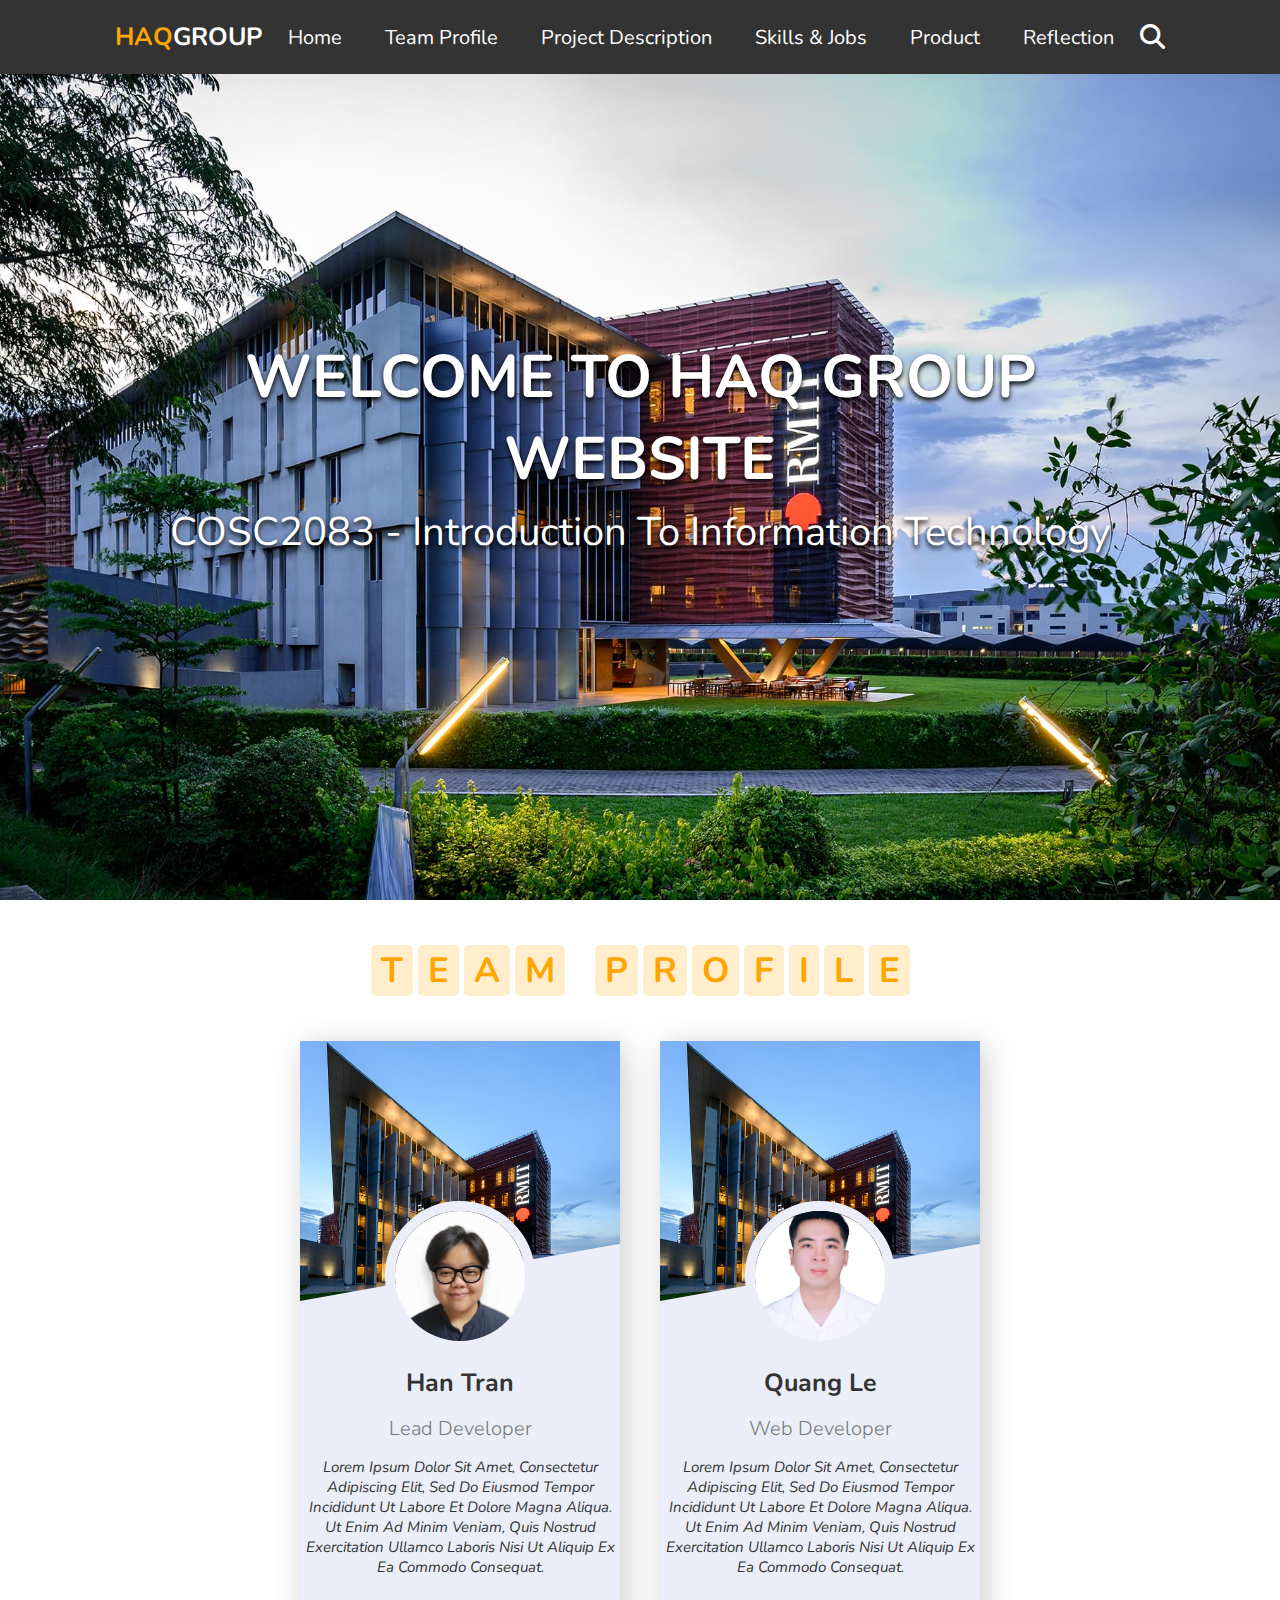
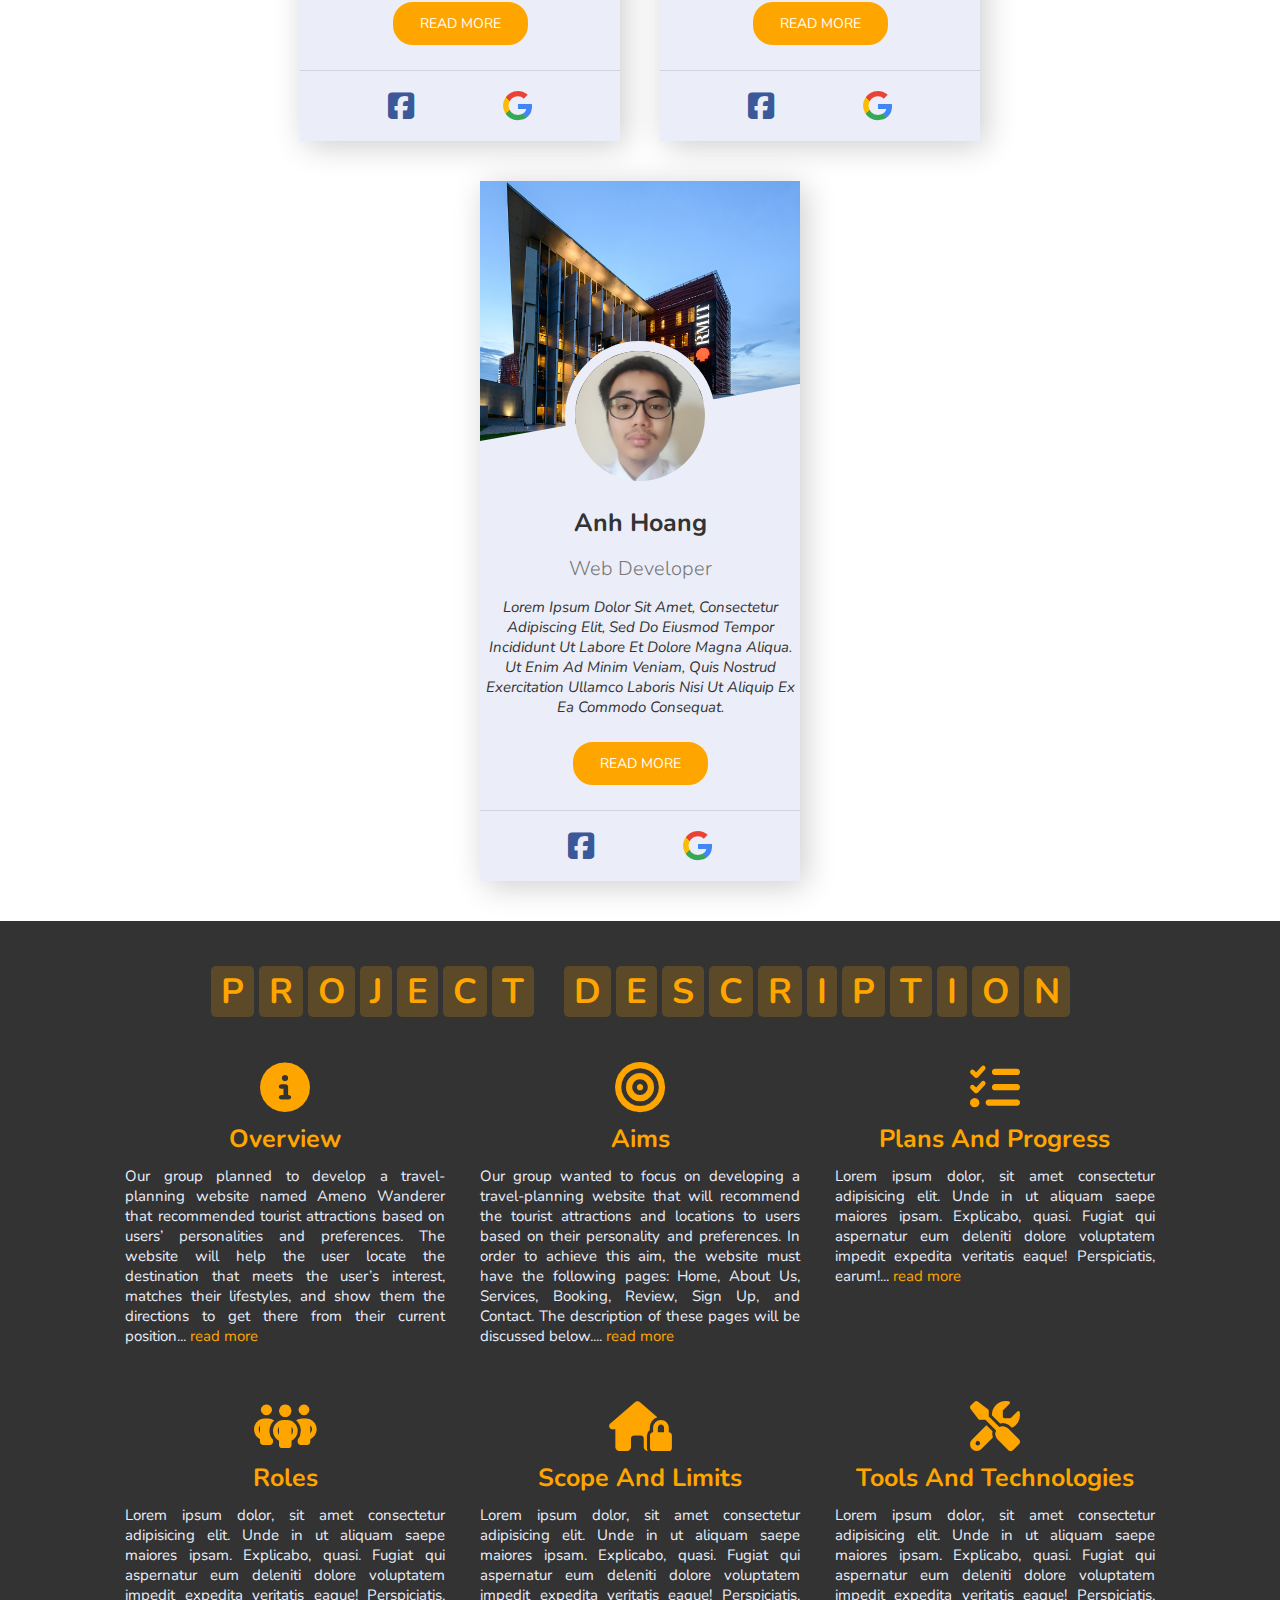
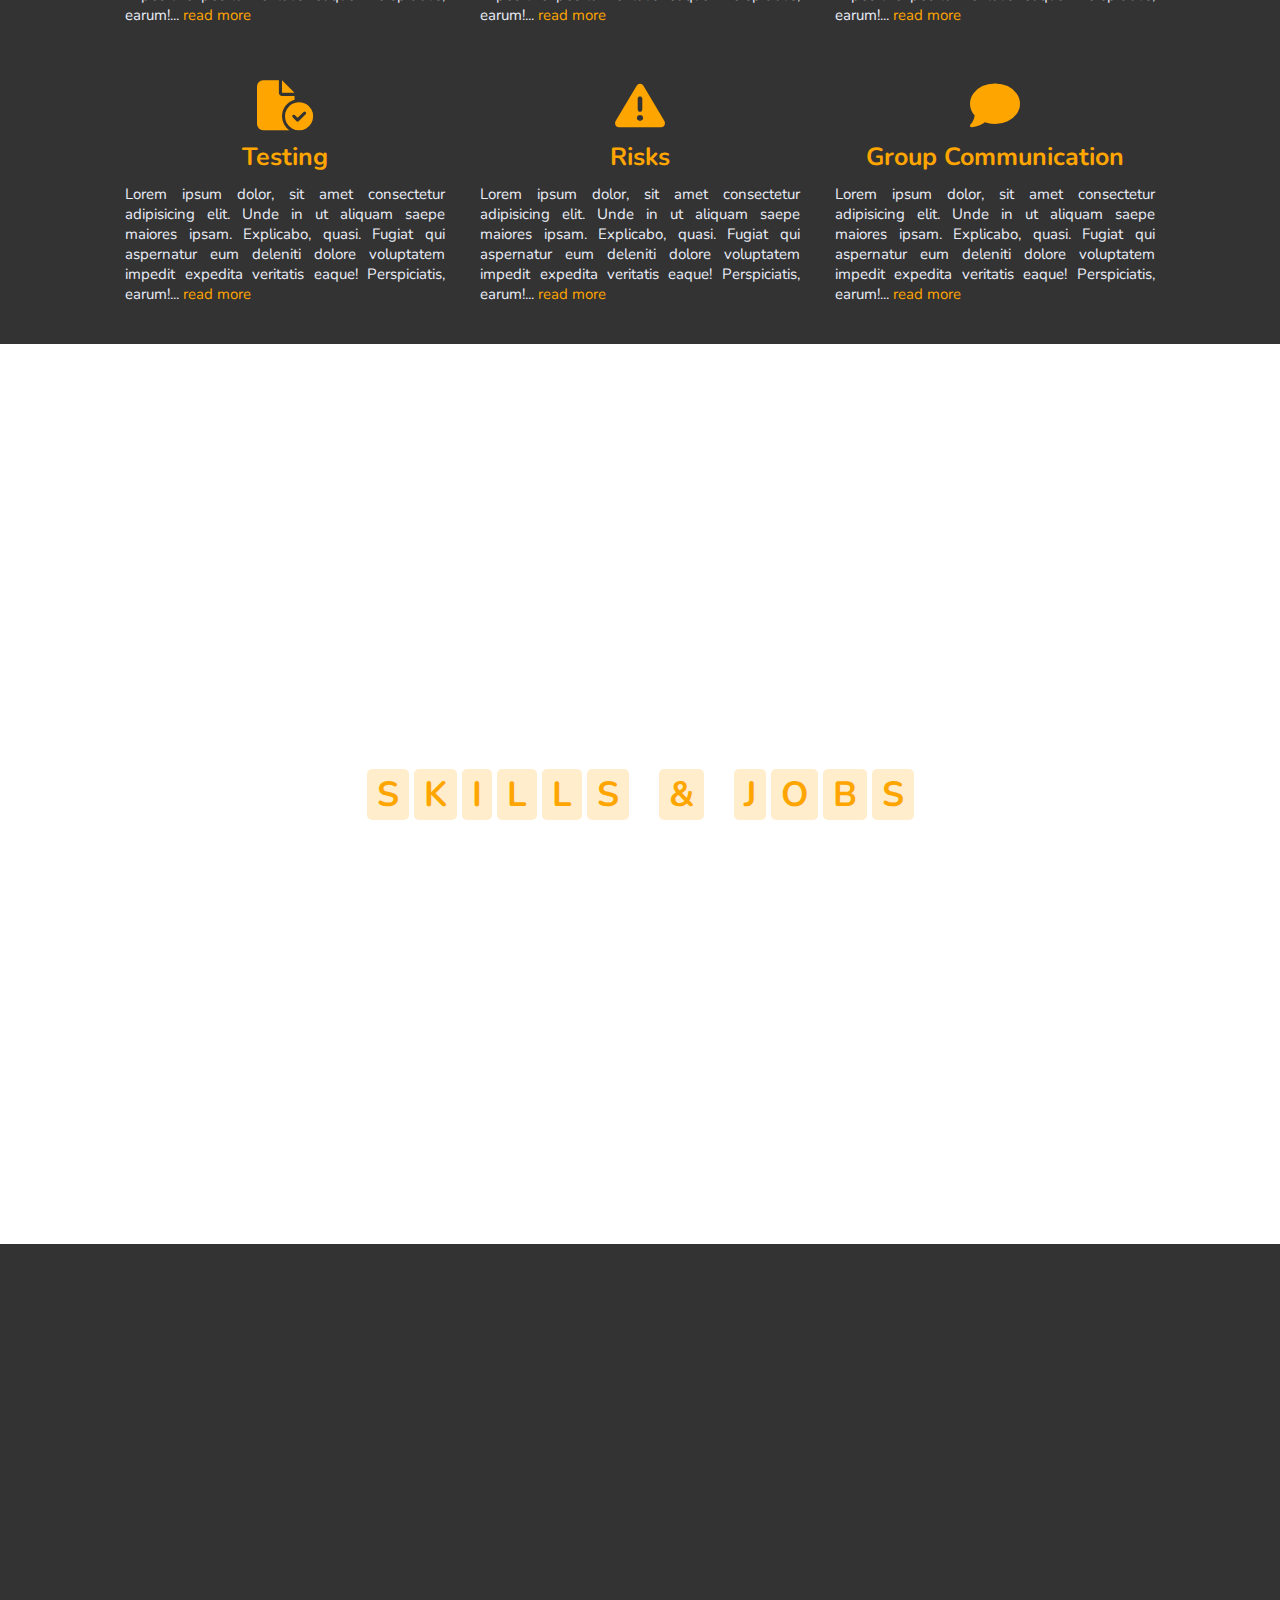
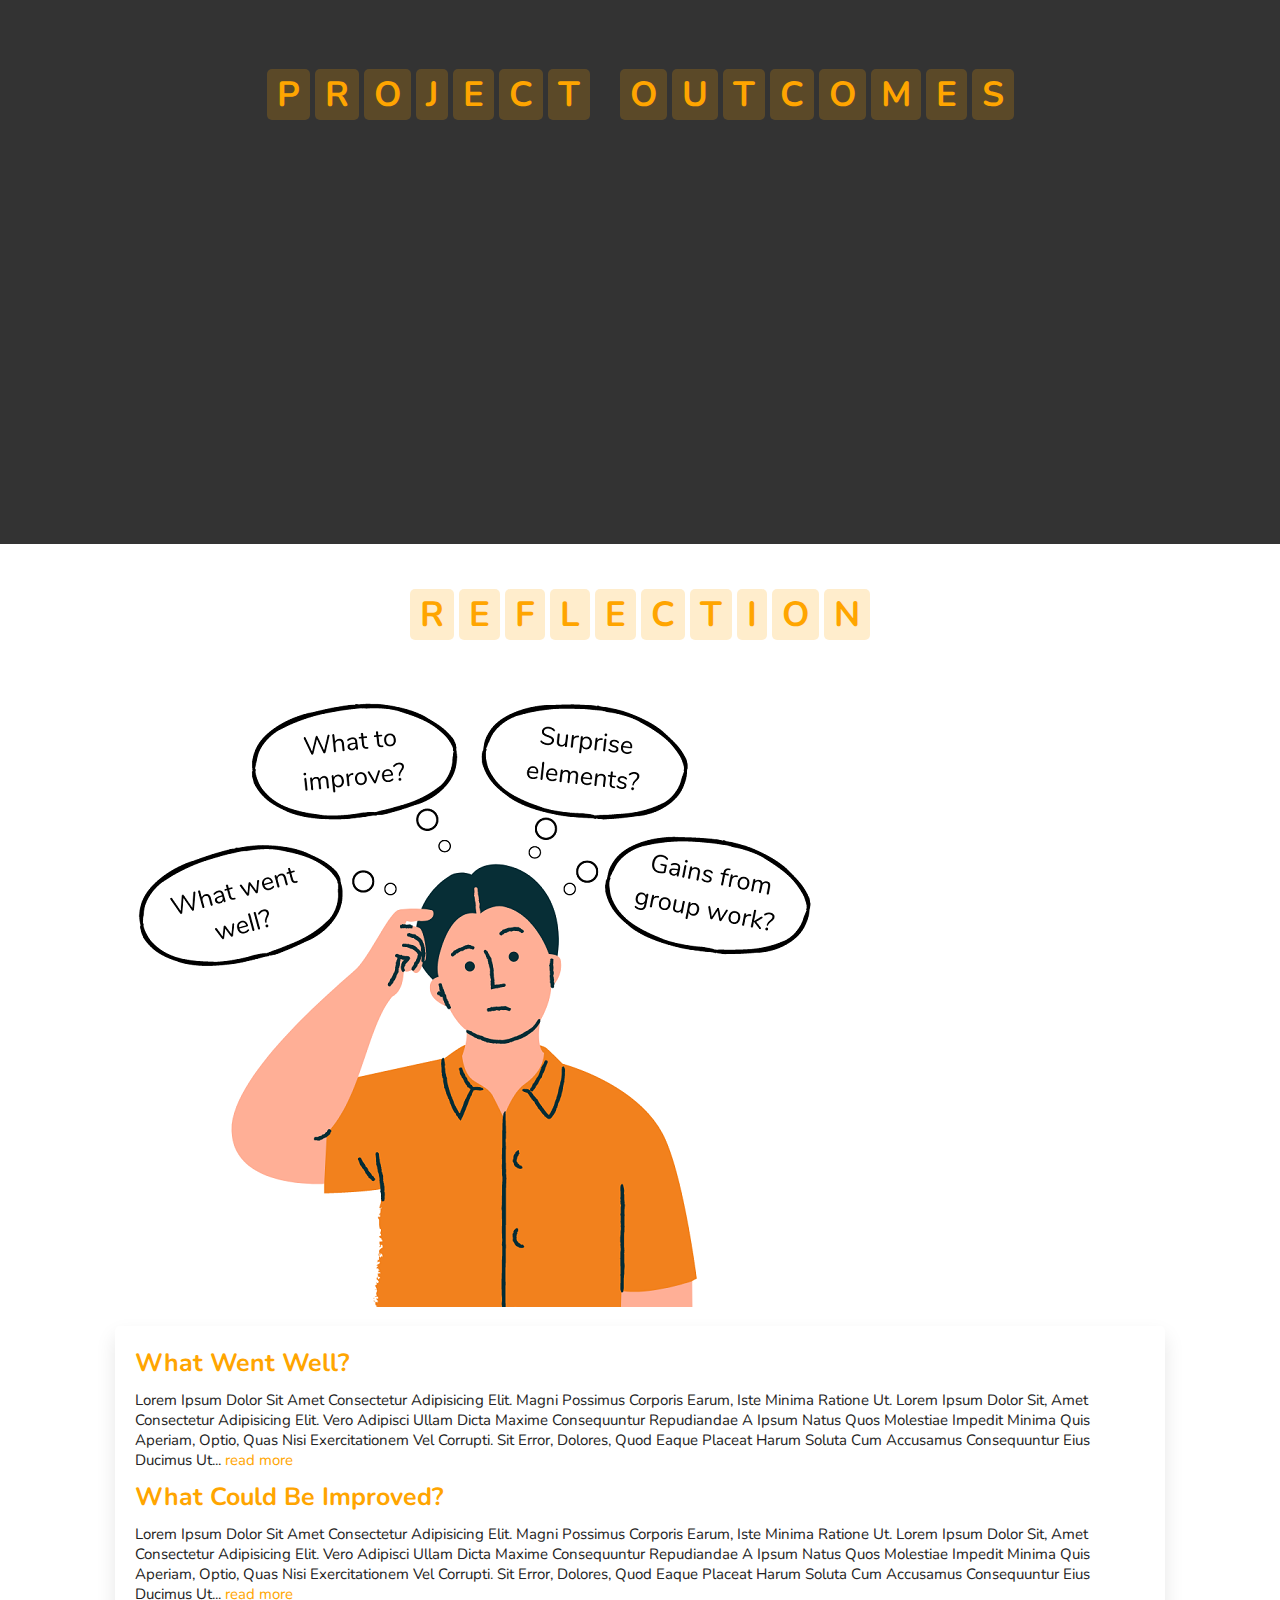
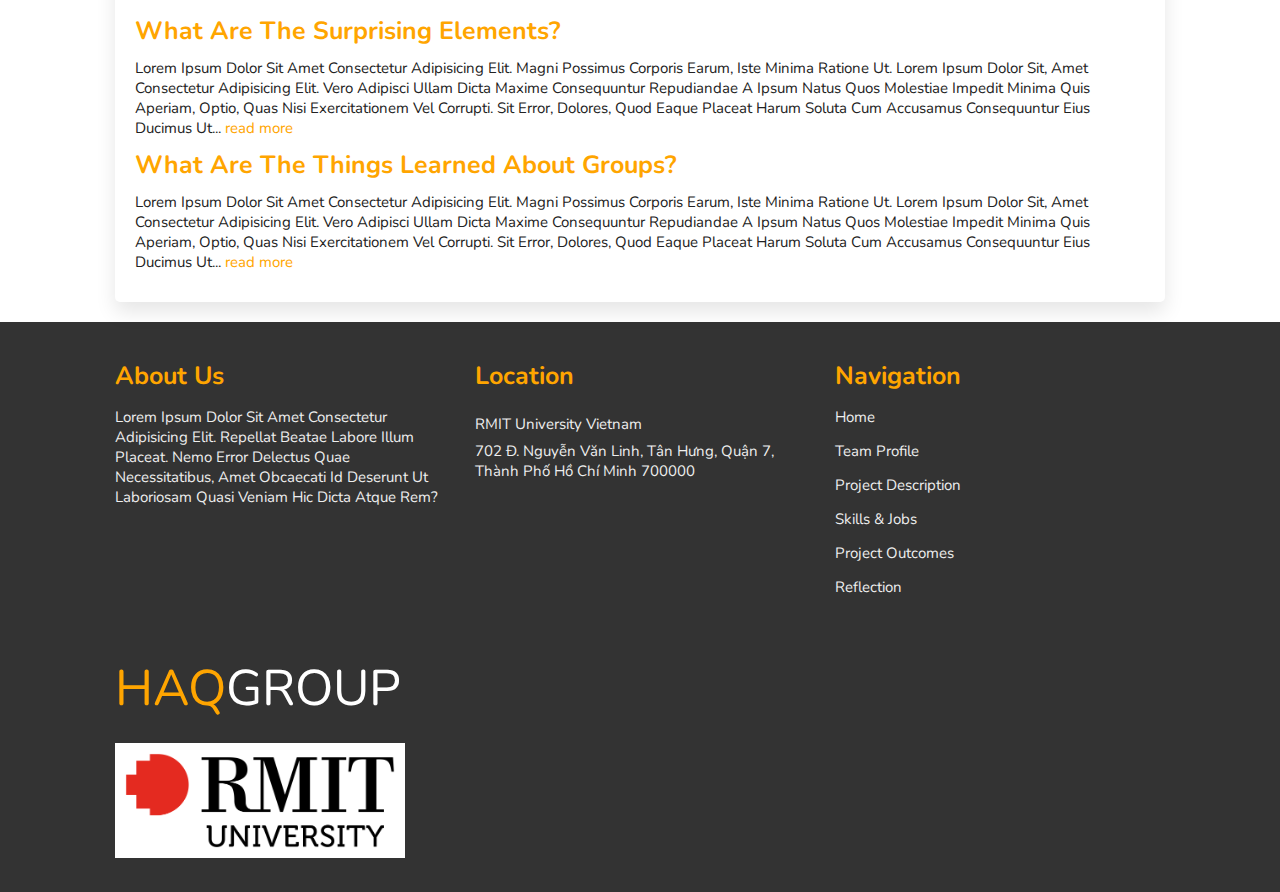
==== index.html @ 74148cb5 "index check commit" ====
<!DOCTYPE html>
<html lang="en">
  <head>
    <meta charset="UTF-8">
    <meta name="viewport" content="width=device-width, initial-scale=1.0">
    <title>HAQGroup Homepage</title>

    <!-- Custom css file link -->
    <link rel="stylesheet" href="./TeamWeb/style.css">

    <!-- Font awesom cdn link -->
    <link rel="stylesheet" href="https://cdnjs.cloudflare.com/ajax/libs/font-awesome/6.2.1/css/all.min.css">
  </head>

  <body>
    <!-- header section starts -->
    <header>
      <div id="menu-bar" class="fas fa-bars"></div>

      <a href="#index" class="logo"><span>HAQ</span>Group</a>

      <nav class="navbar">
        <a href="./index.html#home">Home</a>
        <a href="./TeamWeb/team-profile.html">team profile</a>
        <a href="./TeamWeb/project-desc.html"> project description</a>
        <a href="#skills-and-jobs">skills & jobs</a>
        <a href="#product">product</a>
        <a href="#reflection">reflection</a>
      </nav>

      <div class="icons">
        <i class="fas fa-search" id="search-btn"></i>
      </div>

      <form action="" class="search-bar-container">
        <input type="search" id="search-bar" placeholder="search here...">
        <label for="search-bar" class="fas fa-search"></label>
      </form>
    </header>
    <!-- header section ends -->

    <!-- home section starts -->
    <section class="home" id="home">
      <div class="content">
        <h3>Welcome to HAQ Group Website</h3>
        <p>COSC2083 - Introduction to Information Technology</p>
        <!-- <a href="#" class="btn">discover more</a>  This is to create the button-->
      </div>

      <div class="background-container">
        <img id="background-img" src="./TeamWeb/img/RMIT-home.jpg" alt="RMIT">
      </div>

    </section>
    <!-- home section ends -->

    <!-- team profile section starts -->
    <section class="profile" id="profile">
      <h1 class="heading">
        <span>t</span>
        <span>e</span>
        <span>a</span>
        <span>m</span>
        <span class="space"></span>
        <span>p</span>
        <span>r</span>
        <span>o</span>
        <span>f</span>
        <span>i</span>
        <span>l</span>
        <span>e</span>
      </h1>

      <div class="profile-container">
        <div class="card-wrapper">

          <!-- Han's card -->
          <div class="card">
            <img src="./TeamWeb/img/card-bg.jpg" alt="card background" class="card-img">
            <img src="./TeamWeb/img/sid_Han.jpg" alt="profile image" class="profile-img">
            <h1>Han Tran</h1>
            <p class="job-title">Lead Developer</p>
            <p class="about">Lorem ipsum dolor sit amet, consectetur adipiscing elit, 
              sed do eiusmod tempor incididunt ut labore et dolore magna aliqua. 
              Ut enim ad minim veniam, quis nostrud exercitation ullamco laboris 
              nisi ut aliquip ex ea commodo consequat. 
            </p>
            <a href="./TeamWebteam-profile.html#Han" class="read-more-btn">read more</a>
            <ul class="social-media">
              <li><a href="https://www.facebook.com/han.tran2106" target="_blank"><i class="fab fa-facebook-square"></i></a></li>
              <li><a href="mailto:s3963227@rmit.edu.vn" target="_blank"><i class="fab fa-google"></i></a></li>
            </ul>
          </div>

          <!-- Quang's card -->
          <div class="card">
            <img src="./TeamWeb/img/card-bg.jpg" alt="card background" class="card-img">
            <img src="./TeamWeb/img/sid_Quang.JPG" alt="profile image" class="profile-img">
            <h1>Quang Le</h1>
            <p class="job-title">Web Developer</p>
            <p class="about">Lorem ipsum dolor sit amet, consectetur adipiscing elit, 
              sed do eiusmod tempor incididunt ut labore et dolore magna aliqua. 
              Ut enim ad minim veniam, quis nostrud exercitation ullamco laboris 
              nisi ut aliquip ex ea commodo consequat. 
            </p>
            <a href="team-profile.html#Quang" class="read-more-btn">read more</a>
            <ul class="social-media">
              <li><a href="https://www.facebook.com/quang.lee.9406417" target="_blank"><i class="fab fa-facebook-square"></i></a></li>
              <li><a href="mailto:s3977794@rmit.edu.vn" target="_blank"><i class="fab fa-google"></i></a></li>
            </ul>
          </div>

          <!-- Tho Anh's card -->
          <div class="card">
            <img src="./TeamWeb/img/card-bg.jpg" alt="card background" class="card-img">
            <img src="./TeamWeb/img/sid_Anh.jpg" alt="profile image" class="profile-img">
            <h1>Anh Hoang</h1>
            <p class="job-title">Web Developer</p>
            <p class="about">Lorem ipsum dolor sit amet, consectetur adipiscing elit, 
              sed do eiusmod tempor incididunt ut labore et dolore magna aliqua. 
              Ut enim ad minim veniam, quis nostrud exercitation ullamco laboris 
              nisi ut aliquip ex ea commodo consequat. 
            </p>
            <a href="team-profile.html#Anh" class="read-more-btn">read more</a>
            <ul class="social-media">
              <li><a href="https://www.facebook.com/thoanh.hoang.1" target="_blank"><i class="fab fa-facebook-square"></i></a></li>
              <li><a href="mailto:s3979126@rmit.edu.vn" target="_blank"><i class="fab fa-google"></i></a></li>
            </ul>
          </div>
        </div>
      </div>
    </section>
    <!-- team profile section ends -->

    <!-- project description section starts -->
    <section class="description" id="description">
      <div class="description-container ">
        <h1 class="heading">
          <span>p</span>
          <span>r</span>
          <span>o</span>
          <span>j</span>
          <span>e</span>
          <span>c</span>
          <span>t</span>
          <span class="space"></span>
          <span>d</span>
          <span>e</span>
          <span>s</span>
          <span>c</span>
          <span>r</span>
          <span>i</span>
          <span>p</span>
          <span>t</span>
          <span>i</span>
          <span>o</span>
          <span>n</span>
        </h1>

        <div class="box-container">
          <div class="box">
            <i class="fas fa-circle-info"></i>
            <h3>overview</h3>
            <p> Our group planned to develop a travel-planning website named Ameno Wanderer that recommended tourist attractions based on users’ personalities and preferences. The website will help the user locate the destination that meets the user’s interest, matches their lifestyles, and show them the directions to get there from their current position... <a href="project-desc.html#overview" class="read-more-text">read more</a></p>
          </div>

          <div class="box">
            <i class="fas fa-bullseye"></i>
            <h3>aims</h3>
            <p> Our group wanted to focus on developing a travel-planning website that will recommend the tourist attractions and locations to users based on their personality and preferences. In order to achieve this aim, the website must have the following pages: Home, About Us, Services, Booking, Review, Sign Up, and Contact. The description of these pages will be discussed below.... <a href="#" class="read-more-text">read more</a></p>
          </div>

          <div class="box">
            <i class="fas fa-list-check"></i>
            <h3>plans and progress</h3>
            <p> Lorem ipsum dolor, sit amet consectetur adipisicing elit. 
              Unde in ut aliquam saepe maiores ipsam. Explicabo, quasi. 
              Fugiat qui aspernatur eum deleniti dolore voluptatem impedit 
              expedita veritatis eaque! Perspiciatis, earum!... <a href="#" class="read-more-text">read more</a></p>
          </div>

          <div class="box">
            <i class="fas fa-people-group"></i>
            <h3>roles</h3>
            <p> Lorem ipsum dolor, sit amet consectetur adipisicing elit. 
              Unde in ut aliquam saepe maiores ipsam. Explicabo, quasi. 
              Fugiat qui aspernatur eum deleniti dolore voluptatem impedit 
              expedita veritatis eaque! Perspiciatis, earum!... <a href="#" class="read-more-text">read more</a></p>
          </div>

          <div class="box">
            <i class="fas fa-house-lock"></i>
            <h3>scope and limits</h3>
            <p> Lorem ipsum dolor, sit amet consectetur adipisicing elit. 
              Unde in ut aliquam saepe maiores ipsam. Explicabo, quasi. 
              Fugiat qui aspernatur eum deleniti dolore voluptatem impedit 
              expedita veritatis eaque! Perspiciatis, earum!... <a href="#" class="read-more-text">read more</a></p>
          </div>

          <div class="box">
            <i class="fas fa-screwdriver-wrench"></i>
            <h3>tools and technologies</h3>
            <p> Lorem ipsum dolor, sit amet consectetur adipisicing elit. 
              Unde in ut aliquam saepe maiores ipsam. Explicabo, quasi. 
              Fugiat qui aspernatur eum deleniti dolore voluptatem impedit 
              expedita veritatis eaque! Perspiciatis, earum!... <a href="#" class="read-more-text">read more</a></p>
          </div>

          <div class="box">
            <i class="fas fa-file-circle-check"></i>
            <h3>testing</h3>
            <p> Lorem ipsum dolor, sit amet consectetur adipisicing elit. 
              Unde in ut aliquam saepe maiores ipsam. Explicabo, quasi. 
              Fugiat qui aspernatur eum deleniti dolore voluptatem impedit 
              expedita veritatis eaque! Perspiciatis, earum!... <a href="#" class="read-more-text">read more</a></p>
          </div>

          <div class="box">
            <i class="fas fa-triangle-exclamation"></i>
            <h3>risks</h3>
            <p> Lorem ipsum dolor, sit amet consectetur adipisicing elit. 
              Unde in ut aliquam saepe maiores ipsam. Explicabo, quasi. 
              Fugiat qui aspernatur eum deleniti dolore voluptatem impedit 
              expedita veritatis eaque! Perspiciatis, earum!... <a href="#" class="read-more-text">read more</a></p>
          </div>

          <div class="box">
            <i class="fas fa-comment"></i>
            <h3>Group communication</h3>
            <p> Lorem ipsum dolor, sit amet consectetur adipisicing elit. 
              Unde in ut aliquam saepe maiores ipsam. Explicabo, quasi. 
              Fugiat qui aspernatur eum deleniti dolore voluptatem impedit 
              expedita veritatis eaque! Perspiciatis, earum!... <a href="#" class="read-more-text">read more</a></p>
          </div>
        </div>
      </div>
      </section>
      <!-- project description section ends -->

      <!-- skills and jobs section starts -->
      <section class="skills-and-jobs" id="skills-and-jobs">
        <h1 class="heading">
          <span>s</span>
          <span>k</span>
          <span>i</span>
          <span>l</span>
          <span>l</span>
          <span>s</span>
          <span class="space"></span>
          <span>&</span>
          <span class="space"></span>
          <span>j</span>
          <span>o</span>
          <span>b</span>
          <span>s</span>
        </h1>

      </section>
      <!-- skills and jobs section ends -->

      <!-- product section starts -->
      <section class="product" id="product">
        <h1 class="heading">
          <span>p</span>
          <span>r</span>
          <span>o</span>
          <span>j</span>
          <span>e</span>
          <span>c</span>
          <span>t</span>
          <span class="space"></span>
          <span>o</span>
          <span>u</span>
          <span>t</span>
          <span>c</span>
          <span>o</span>
          <span>m</span>
          <span>e</span>
          <span>s</span>
        </h1>



      </section>
      <!-- product section ends -->

      <!-- reflection section starts -->
      <section class="reflection" id="reflection">
        <h1 class="heading">
          <span>r</span>
          <span>e</span>
          <span>f</span>
          <span>l</span>
          <span>e</span>
          <span>c</span>
          <span>t</span>
          <span>i</span>
          <span>o</span>
          <span>n</span>
        </h1>

        <div class="row">
          <div class="image">
            <img src="./TeamWeb/img/reflection-img.png" alt="reflection">
          </div>

          <div class="left-text-holder">
            <h2>What went well?</h2>
            <p>Lorem ipsum dolor sit amet consectetur adipisicing elit. Magni possimus corporis earum, iste minima ratione ut. 
              Lorem ipsum dolor sit, amet consectetur adipisicing elit. Vero adipisci ullam dicta maxime consequuntur repudiandae 
              a ipsum natus quos molestiae impedit minima quis aperiam, optio, quas nisi exercitationem vel corrupti.
              Sit error, dolores, quod eaque placeat harum soluta cum accusamus consequuntur eius ducimus ut... <a href="#" class="read-more-text">read more</a></p>
            <h2>What could be improved?</h2>
            <p>Lorem ipsum dolor sit amet consectetur adipisicing elit. Magni possimus corporis earum, iste minima ratione ut. 
              Lorem ipsum dolor sit, amet consectetur adipisicing elit. Vero adipisci ullam dicta maxime consequuntur repudiandae 
              a ipsum natus quos molestiae impedit minima quis aperiam, optio, quas nisi exercitationem vel corrupti.
              Sit error, dolores, quod eaque placeat harum soluta cum accusamus consequuntur eius ducimus ut... <a href="#" class="read-more-text">read more</a></p>
            <h2>What are the surprising elements?</h2>
            <p>Lorem ipsum dolor sit amet consectetur adipisicing elit. Magni possimus corporis earum, iste minima ratione ut. 
              Lorem ipsum dolor sit, amet consectetur adipisicing elit. Vero adipisci ullam dicta maxime consequuntur repudiandae 
              a ipsum natus quos molestiae impedit minima quis aperiam, optio, quas nisi exercitationem vel corrupti.
              Sit error, dolores, quod eaque placeat harum soluta cum accusamus consequuntur eius ducimus ut... <a href="#" class="read-more-text">read more</a></p>
            <h2>What are the things learned about groups?</h2>
            <p>Lorem ipsum dolor sit amet consectetur adipisicing elit. Magni possimus corporis earum, iste minima ratione ut. 
              Lorem ipsum dolor sit, amet consectetur adipisicing elit. Vero adipisci ullam dicta maxime consequuntur repudiandae 
              a ipsum natus quos molestiae impedit minima quis aperiam, optio, quas nisi exercitationem vel corrupti.
              Sit error, dolores, quod eaque placeat harum soluta cum accusamus consequuntur eius ducimus ut... <a href="#" class="read-more-text">read more</a></p>
          </div>

        </div>
      </section>
      <!-- reflection section ends -->

      <!-- footer section starts -->
      <section class="footer" id="footer">
        <div class="box-container">
          <div class="box">
            <h3>about us</h3>
            <p>Lorem ipsum dolor sit amet consectetur adipisicing elit. Repellat beatae labore illum placeat. 
              Nemo error delectus quae necessitatibus, amet obcaecati id deserunt ut laboriosam quasi veniam hic dicta atque rem?</p>
          </div>

          <div class="box">
            <h3>location</h3>
            <p><a href="https://www.rmit.edu.vn/" target="_blank">RMIT University Vietnam</a> 702 Đ. Nguyễn Văn Linh, Tân Hưng, Quận 7, Thành phố Hồ Chí Minh 700000</p>
          </div>
  
          <div class="box">
            <h3>navigation</h3>
            <a href="./index.html#home">home</a>
            <a href="#profile">team profile</a>
            <a href="#description">project description</a>
            <a href="#skills-and-jobs">skills & jobs</a>
            <a href="#product">project outcomes</a>
            <a href="#reflection">reflection</a>
          </div>
  
          <div class="logo-container">
            <a href="#home" class="logo"><span>HAQ</span>Group</a>
            <div class="img-container">
              <img src="./TeamWeb/img/rmit-logo.png" alt="RMIT Logo">
            </div>
          </div>
        </div>
        
      </section>
      <!-- footer section ends -->


    <!-- custom js file link -->
    <script src="script.js"></script>

  </body>
</html>
---- TeamWeb/style.css ----
@import url('https://fonts.googleapis.com/css2?family=Nunito:wght@200;300;400;600;700&display=swap');

:root{
    --orange: #ffa500;
}

*{
    font-family: 'Nunito', sans-serif;
    margin:0;
    padding:0;
    box-sizing: border-box;
    text-transform: capitalize;
    outline:none;
    border: none;
    text-decoration: none;
    transition: all .2s linear;
}

*::selection{
    background: var(--orange);
    color:#fff;
}

html{
    font-size: 62.5%;
    overflow-x:hidden;
    scroll-padding-top: 6rem;
    scroll-behavior:smooth;
}

.btn{
    display: inline-block;
    margin-top: 1rem;
    background: var(--orange);
    color:#fff;
    padding: .8rem 3rem;
    border: .2rem solid var(--orange);
    cursor: pointer;
    font-size: 1.7rem;
}

.btn:hover{
    background: rgba(255,165,0,0.2);
    color:var(--orange);
}

section{
    padding: 2rem 9%;
}

.heading{
    text-align: center;
    padding: 2.5rem 0;
}

.heading span{
    font-size: 3.5rem;
    background: rgba(255,165,0,0.2);
    color: var(--orange);
    border-radius: 0.5rem;
    padding: 0.2rem 1rem;
    display: inline-block;
}

.heading span.space{
    background: none;
}

header{
    position: fixed;
    top: 0; 
    left: 0;
    right:0;
    background: #333;
    z-index: 1000;
    display: flex;
    align-items: center;
    justify-content: space-between;
    padding: 2rem 9%;
}

header .logo{
    font-size:2.5rem;
    font-weight: bolder;
    color: #fff;
    text-transform: uppercase;
}

header .logo span
{
    color:var(--orange);
}

header .navbar a{
    color:#fff;
    font-size: 2rem;
    margin: 0 2rem;
}

header .navbar a:hover{
    color: var(--orange);
}

header .icons i{
    font-size: 2.5rem;
    color: #fff;
    cursor: pointer;
}

header .icons i:hover{
    color: var(--orange)
}

header .search-bar-container{
    position: absolute;
    top:100%;
    left: 0;
    right: 0;
    padding: 1.5rem 2rem;
    background: #333;
    border-top: .1rem solid rgba(255,255,255,.2);
    display: flex;
    align-items: center;
    z-index:1001;
    clip-path: polygon(0 0, 100% 0, 100% 0, 0 0);
}

header .search-bar-container.active{
    clip-path: polygon(0 0, 100% 0, 100% 100%, 0 100%);
}

header .search-bar-container #search-bar{
    width:100%;
    padding: 1rem;
    text-transform: none;
    color: #333;
    font-size: 1.7rem;
    border-radius: .5rem;
}

header.search-bar-container label{
    color:#fff;
    cursor: pointer;
    font-size: 3rem; 
    margin-left: 1.5rem;
}

header.search-bar-container label:hover{
    color:var(--orange);
}

#menu-bar{
    color: #fff;
    border: .1rem solid #fff;
    border-radius: .5rem;
    font-size: 3rem;
    padding: .5rem 1.2rem;
    cursor:pointer;
    display:none;
}

.profile,
.reflection,
.skills-and-jobs{
    min-height: 100vh;
    display: flex;
    align-items: center;
    justify-content:center;
    flex-flow: column;
    position:relative;
    background-color: #fff;
}

.description,
.product{
    min-height: 100vh;
    display: flex;
    align-items: center;
    justify-content:center;
    flex-flow: column;
    position:relative;
    background-color: #333;
}

.home{
    height: 100vh;
    display: flex;
    align-items: center;
    justify-content:center;
    flex-flow: column;
    position:relative;
    /* z-index: 0; */
}

.home .content{
    text-align: center;
}

.home .content h3{
    font-size: 6rem;
    color: #fff;
    text-transform: uppercase;
    text-shadow: 0 0.3rem 0.5rem rgba(0,0,0,1);
}

.home .content p{
    font-size: 4rem;
    color:#fff;
    padding: 0.5rem 0;
    text-shadow: 0 0.3rem 0.5rem rgba(0,0,0,1);
} 

.home .background-container img{
    position:absolute;
    top: 0;
    left: 0;
    z-index:-1;
    height:100%;
    width:100%;
    object-fit: cover;
}

.card-wrapper{
    display: flex;
    align-items: center;
    align-content: center;
    flex-direction: column;
}

.card{
    width:32rem;
    background-color: #ebeef8;
    display:flex;
    flex-direction: column;
    align-items: center;
    justify-content: center;
    margin: 2rem 0;
    box-shadow: 0.5rem 0.5rem 3rem rgba(0,0,0,0.2);
}

.card .card-img{
    width: 100%;
    height:26rem;
    object-fit: cover;
    --webkit-clip-path: polygon(0,0, 100% 0, 100% 78%, 0% 100%);
    clip-path: polygon(0 0, 100% 0, 100% 78%, 0% 100%);
}

.profile-img{
    width: 15rem;
    height: 15rem;
    object-fit: cover;
    border-radius: 50%;
    margin-top: -10rem;
    z-index: 999;
    border: 1rem solid #ebeef8;
}

.card h1{
    font-size: 2.5rem;
    color: #333;
    margin: 1.5rem 0;
}

.job-title{
    color: #777;
    font-size: 2rem;
    font-weight: 300;
}

.about{
    font-size: 1.5rem;
    margin: 1.5rem 0;
    font-style: italic;
    text-align: center;
    color: #333;
}

.read-more-btn{
    display:inline-block;
    padding: 1rem 2.5rem;
    background: var(--orange);
    border: .2rem solid var(--orange);
    border-radius: 2rem;
    margin: 1rem 0;
    text-transform: uppercase;
    color: #fff;
    font-size: 1.4rem;
    cursor: pointer;
    transition: all 0.5s;
}

.read-more-btn:hover{
    transform: translateY(-2px);
    box-shadow: 0.5rem 0.5rem 2rem rgba(0,0,0,0.2);
    background: rgba(255,165,0,0.2);
    color:var(--orange);
}

.read-more-btn:active{
    transform: translateY(0);
    box-shadow: none;
}

.social-media{
    width:100%;
    list-style: none;
    display: flex;
    justify-content:  space-evenly;
    padding: 2rem 0;
    margin-top: 1.5rem;
    border-top: 1px solid rgba(0,0,0,0.1);
}

.social-media i{
    font-size: 3rem;
}

.fa-facebook-square{
    color: #3b5999;
}

.fa-google{
    background: conic-gradient(from -45deg, #ea4335 110deg, #4285f4 90deg 180deg, #34a853 180deg 270deg, #fbbc05 270deg) 73% 55%/150% 150% no-repeat;
    -webkit-background-clip: text;
    background-clip: text;
    color: transparent;
    -webkit-text-fill-color: transparent;
}

.description .box-container{
    display: flex;
    flex-wrap: wrap;
    gap:1.5rem;
}

.description .box-container .box{
    flex: 1 1 30rem;
    border-radius: 0.5rem;
    padding: 1rem;
    text-align: center;
}

.description .box p{
    text-align: justify;
    text-transform: none;
}

.description .box-container .box i{
    padding: 1rem;
    font-size: 5rem;
    color: var(--orange);
}

.description .box-container .box h3,
.left-text-holder h2{
    font-size: 2.5rem;
    color: var(--orange);
}


.description .box-container .box p{
    font-size: 1.5rem;
    color: #ebeef8;
    padding: 1rem 0;
}

.description .box-container .box:hover{
    box-shadow: 0 1rem 2rem rgba(0,0,0,0.5);
}

.read-more-text{
    color: var(--orange);
    text-transform: none;
    /* text-decoration: underline;
    font-style: italic; */
}

.reflection .row{
    display: flex;
    flex-wrap: wrap;
    gap: 1.5rem;
    align-items: center;
}

.reflection .row .image{
    flex: 1 1 40rem;
    max-width: 100%;
}

.reflection .row .left-text-holder{
    flex: 1 1 40rem;
    padding: 2rem;
    box-shadow: 0 1rem 2rem rgba(0,0,0,0.1);
    border-radius: 0.5rem;
}

.left-text-holder p{
    font-size: 1.5rem;
    color: #222;
    padding: 1rem 0;
    display: block;
}

.footer{
    background-color: #333;
}

.footer .box-container{
    display: flex;
    flex-wrap: wrap;
    gap: 10rem;
}

.footer .box-container .box{
    padding: 1rem 0;
    flex: 1 1 25rem;
}

.footer .box-container .box h3{
    font-size: 2.5rem;
    padding: 0.7rem 0;
    color: var(--orange);
}

.footer .box-container .box p{
    font-size: 1.5rem;
    padding: 0.7rem 0;
    color: #eee;
}

.footer .box-container .box a{
    font-size: 1.5rem;
    padding: 0.7rem 0;
    color: #eee;
    display: block;
}

.footer .box-container .box a:hover{
    color:var(--orange);
    text-decoration: underline;
}

.footer img{
    max-width:290px;
    padding: 1rem;
    margin-top: 2rem;
    background-color: #fff;
}

.footer .logo-container{
    padding: 1rem 0;
    flex: 1 1 25rem;
}

.footer .logo-container a{
    font-size: 5rem;
    color:#fff;
    text-transform: uppercase;
}

.footer .logo-container span{
    color: var(--orange);
}






/* media queries */
@media (max-width: 1634px){
    .footer .box-container{
        gap: 3rem;
    }
}

@media (max-width:1265px){
    #menu-bar{
        display: initial;
    }

    header .navbar{
        position: absolute;
        top:100%;
        right:0;
        left:0;
        background: #333;
        border-top: .1rem solid rgba(255,255,255,.2);
        padding: 1rem 2rem;
        clip-path: polygon(0 0, 100% 0, 100% 0, 0 0);
    }

    header .navbar.active{
        clip-path: polygon(0 0, 100% 0, 100% 100%, 0 100%);
    }

    header .navbar a{
        display: block;
        border-radius: .5rem;
        padding: 1.5rem;
        margin: 1.5rem 0;
        background: #222;
    }
}

@media (max-width:1200px){
    html{
        font-size: 55%;
    }

    .logo-container,
    .reflection .row .image{
        max-width: 80%;
    }


}
    
@media (max-width:991px){
    header{
        padding: 2rem;
    }
}

@media screen and (min-width: 700px){
    .card-wrapper{
        flex-direction: row;
        flex-wrap: wrap;
        justify-content: center;
        align-items: center;
    }

    .card{
        margin: 2rem;
    }
}

@media (max-width:450px){
    html{
        font-size: 50%;
    }

    .heading span{
        font-size: 2.5rem;
    }
}
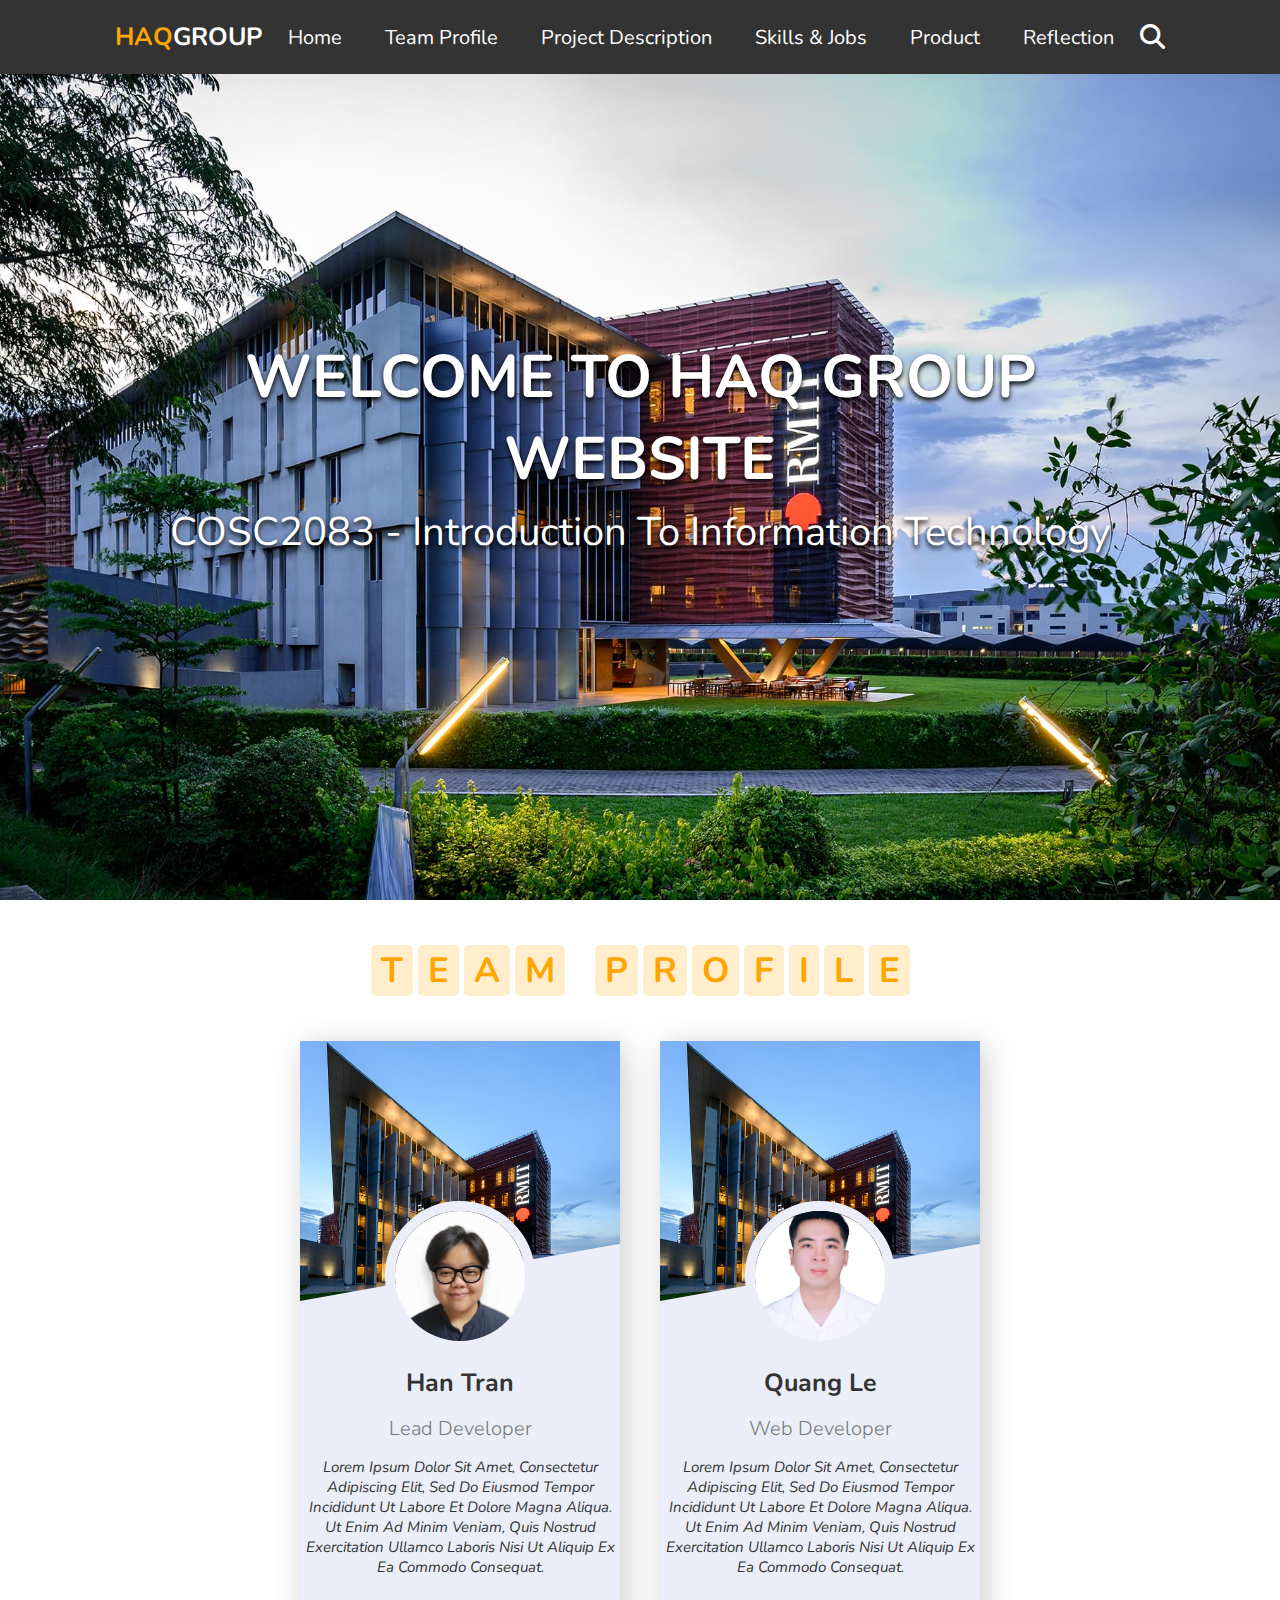
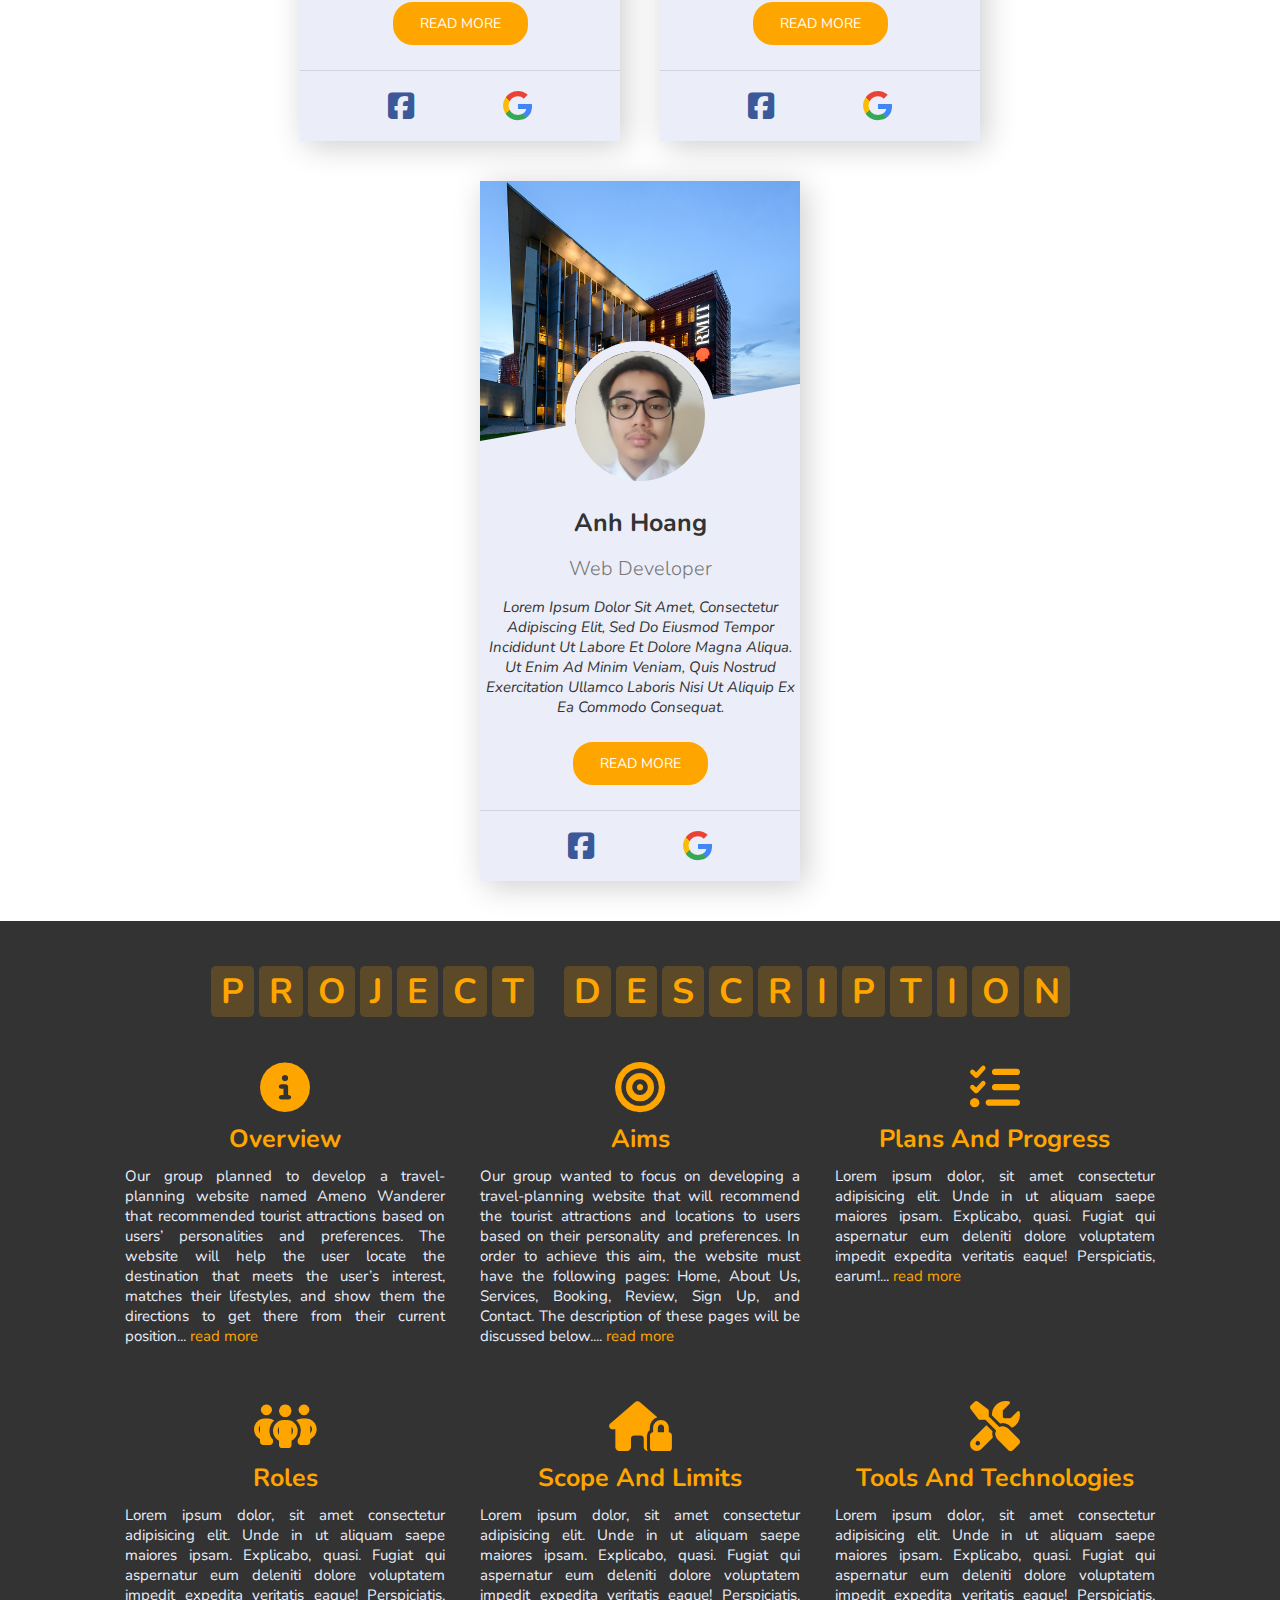
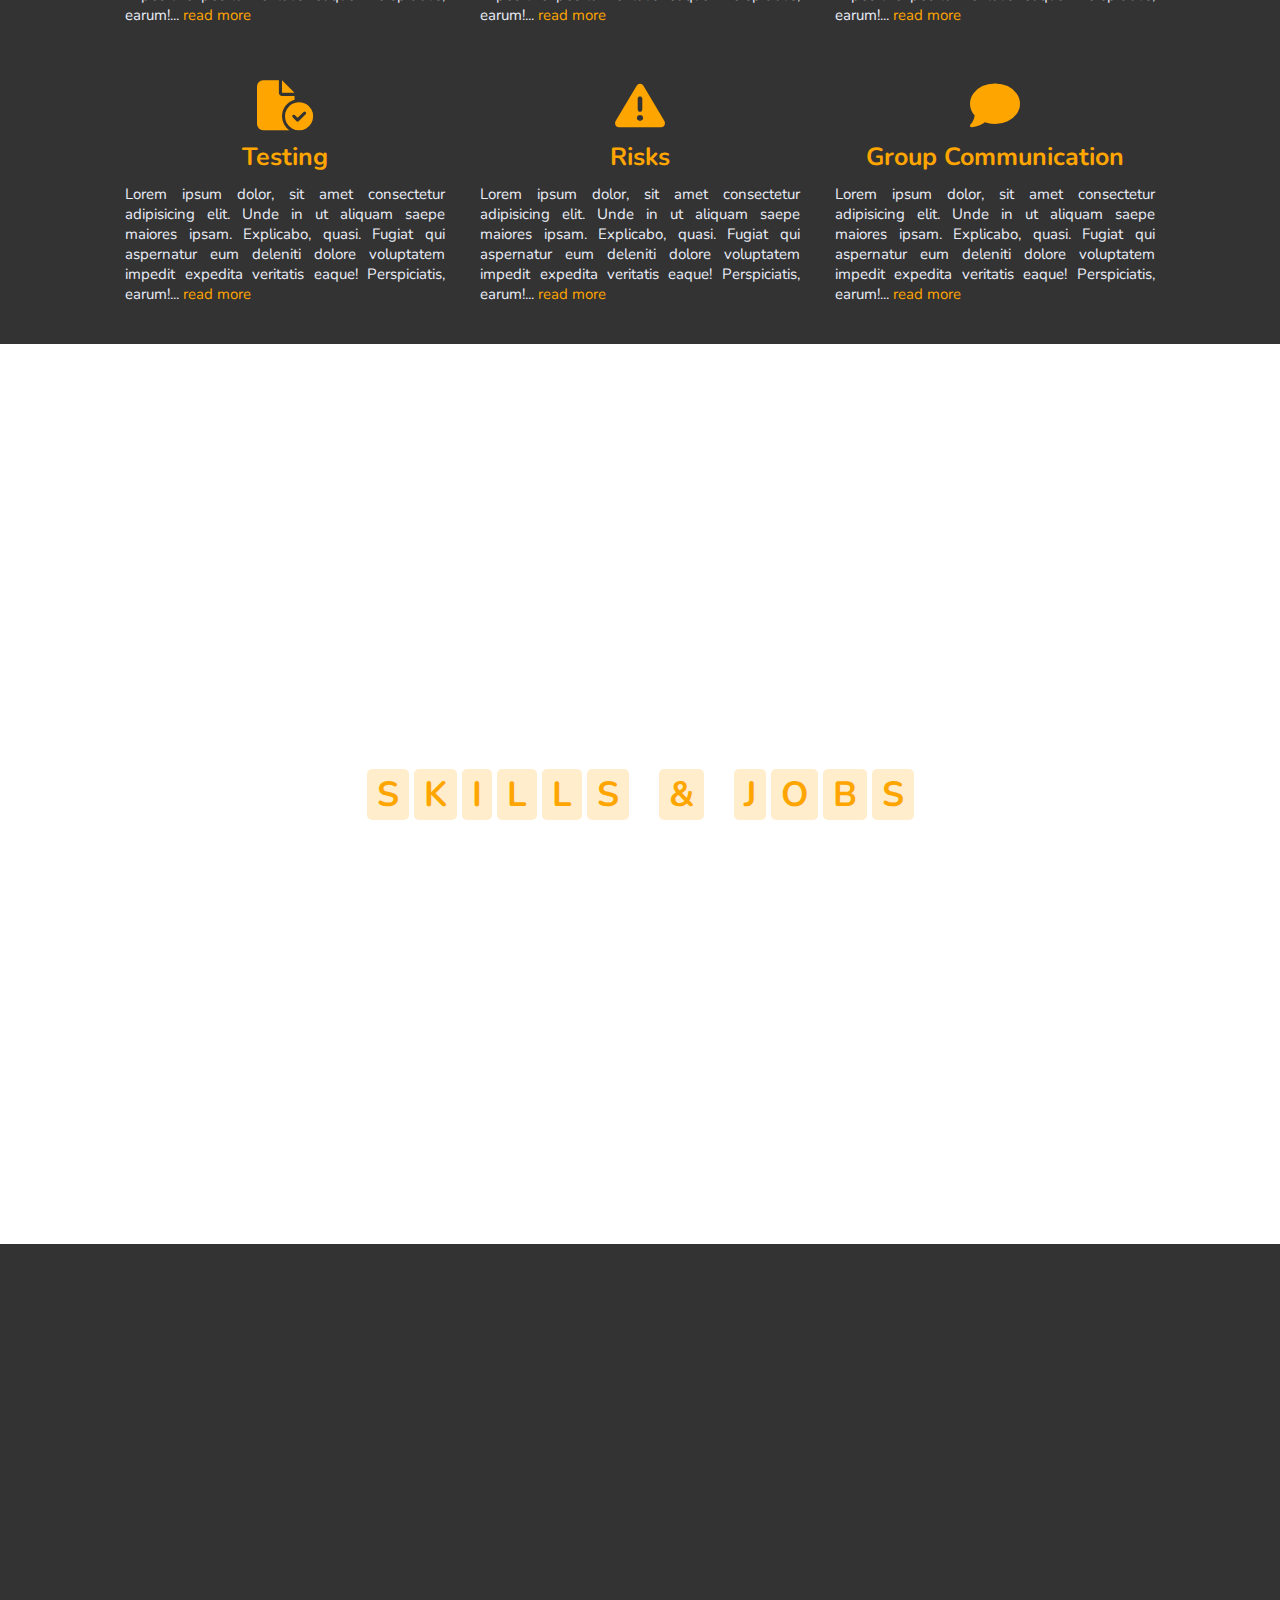
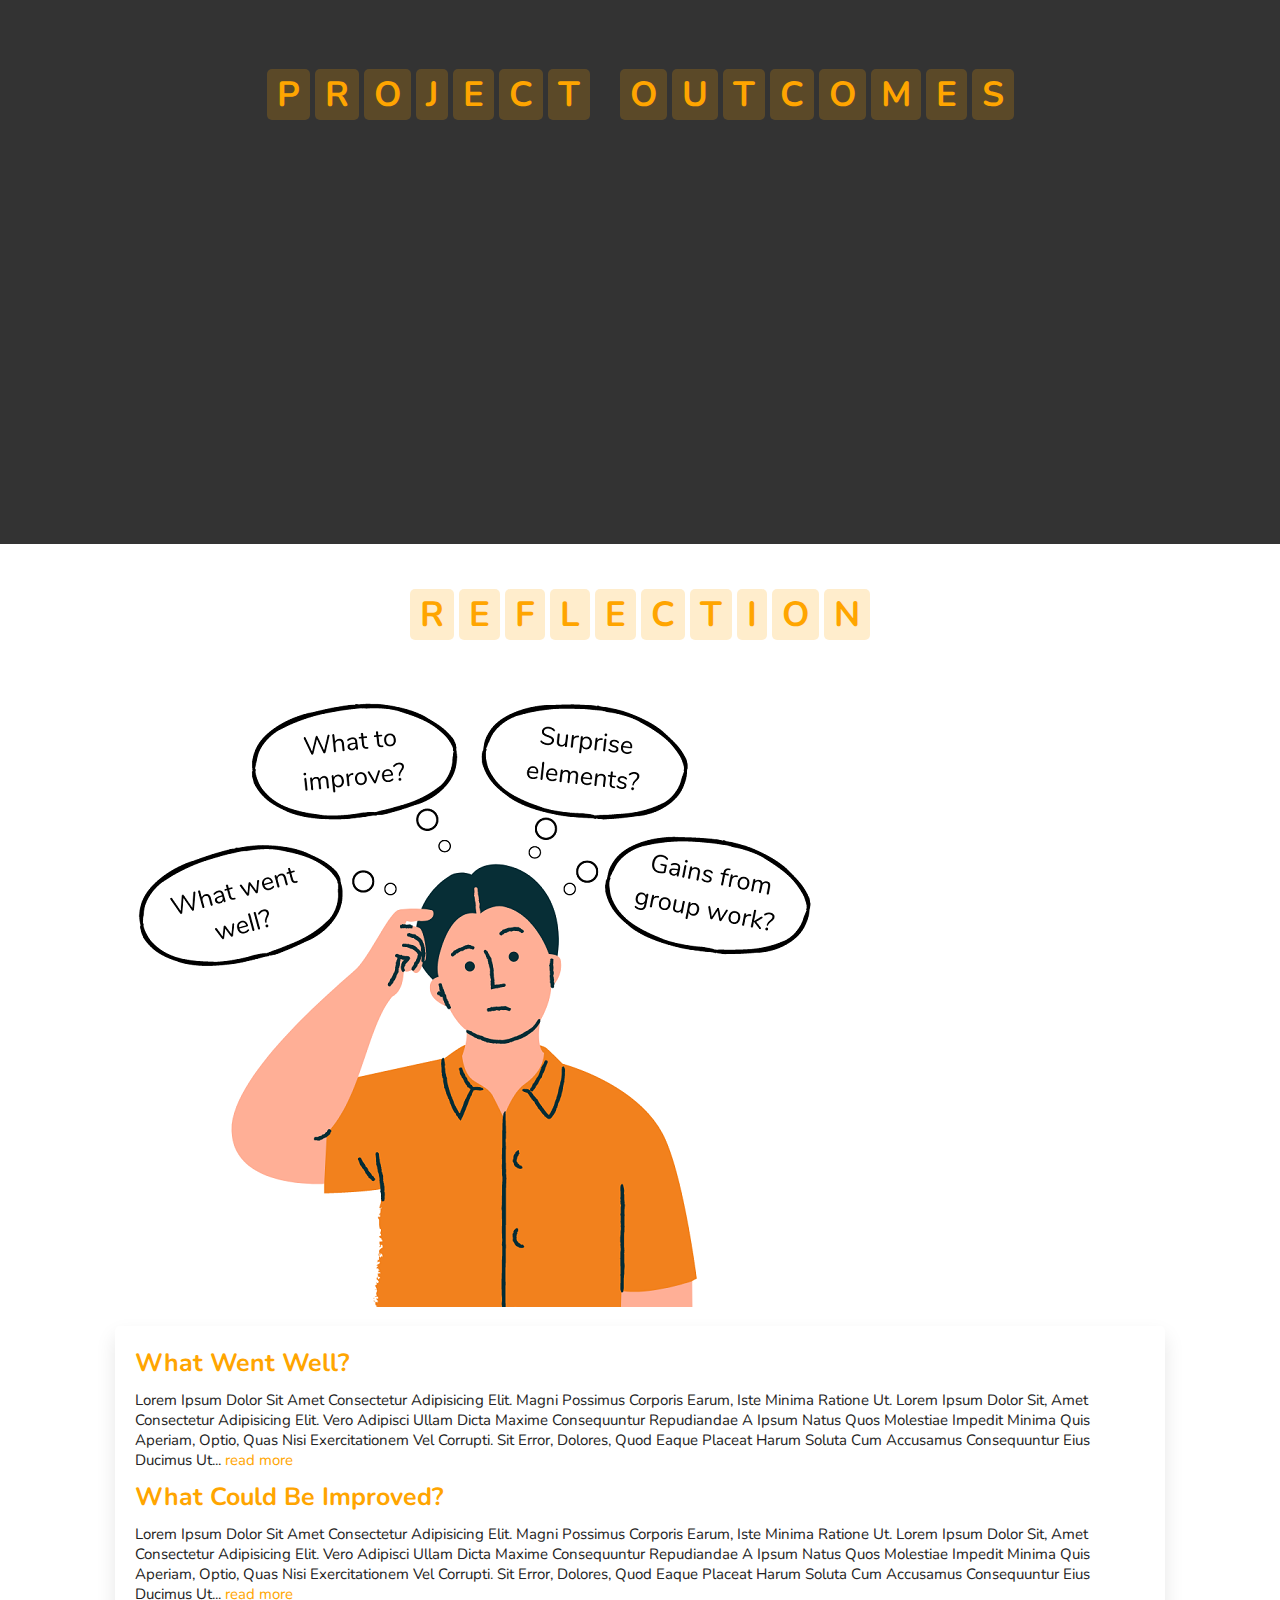
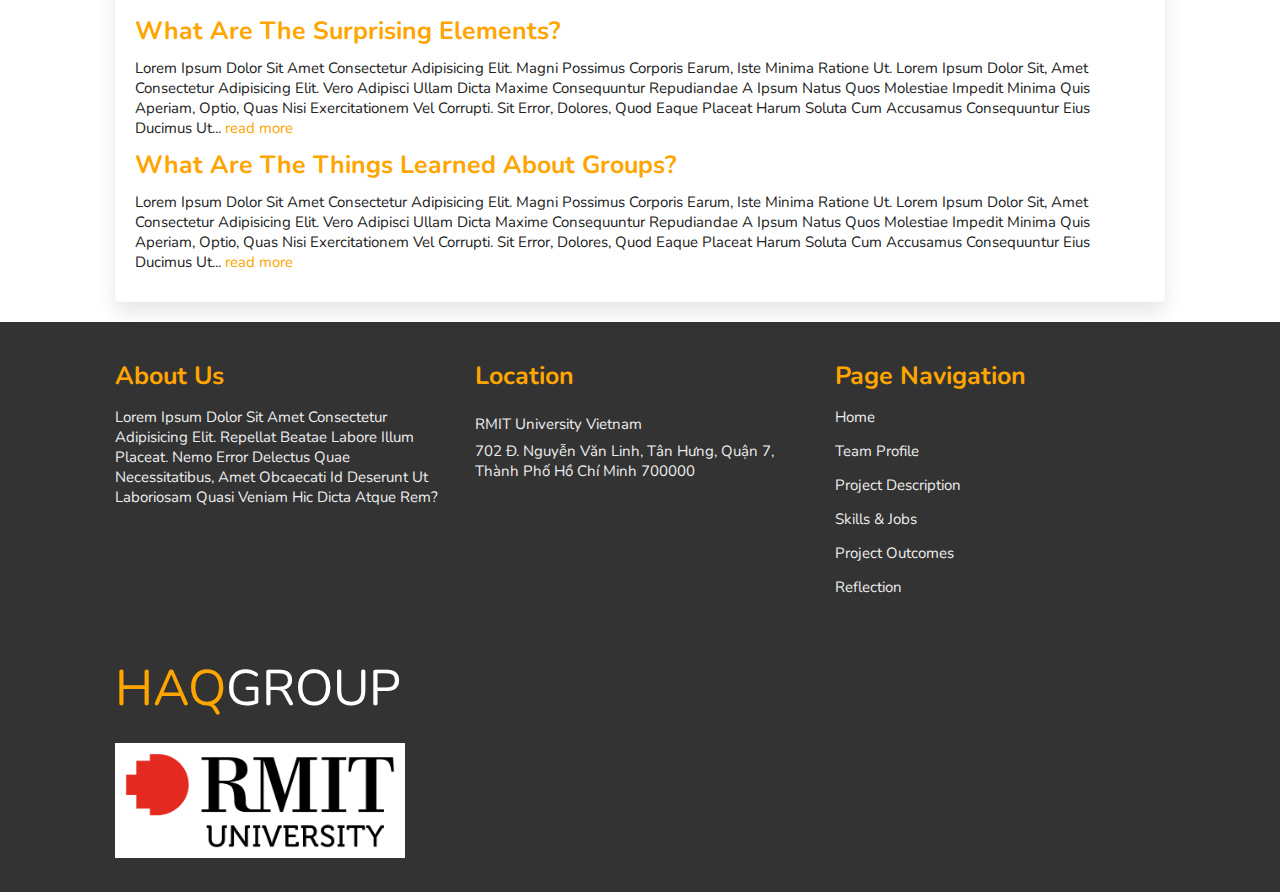
==== commit ba3aa1ff: "reorganize of files" ====
--- a/index.html
+++ b/index.html
@@ -17,12 +17,12 @@
     <header>
       <div id="menu-bar" class="fas fa-bars"></div>
 
-      <a href="#index" class="logo"><span>HAQ</span>Group</a>
+      <a href="#home" class="logo"><span>HAQ</span>Group</a>
 
       <nav class="navbar">
         <a href="./index.html#home">Home</a>
-        <a href="./TeamWeb/team-profile.html">team profile</a>
-        <a href="./TeamWeb/project-desc.html"> project description</a>
+        <a href="./team-profile.html">team profile</a>
+        <a href="./project-desc.html"> project description</a>
         <a href="#skills-and-jobs">skills & jobs</a>
         <a href="#product">product</a>
         <a href="#reflection">reflection</a>
@@ -85,7 +85,7 @@
               Ut enim ad minim veniam, quis nostrud exercitation ullamco laboris 
               nisi ut aliquip ex ea commodo consequat. 
             </p>
-            <a href="./TeamWebteam-profile.html#Han" class="read-more-btn">read more</a>
+            <a href="team-profile.html#Han" class="read-more-btn">read more</a>
             <ul class="social-media">
               <li><a href="https://www.facebook.com/han.tran2106" target="_blank"><i class="fab fa-facebook-square"></i></a></li>
               <li><a href="mailto:s3963227@rmit.edu.vn" target="_blank"><i class="fab fa-google"></i></a></li>
@@ -167,7 +167,7 @@
           <div class="box">
             <i class="fas fa-bullseye"></i>
             <h3>aims</h3>
-            <p> Our group wanted to focus on developing a travel-planning website that will recommend the tourist attractions and locations to users based on their personality and preferences. In order to achieve this aim, the website must have the following pages: Home, About Us, Services, Booking, Review, Sign Up, and Contact. The description of these pages will be discussed below.... <a href="#" class="read-more-text">read more</a></p>
+            <p> Our group wanted to focus on developing a travel-planning website that will recommend the tourist attractions and locations to users based on their personality and preferences. In order to achieve this aim, the website must have the following pages: Home, About Us, Services, Booking, Review, Sign Up, and Contact. The description of these pages will be discussed below.... <a href="project-desc.html#aim" class="read-more-text">read more</a></p>
           </div>
 
           <div class="box">
@@ -346,7 +346,7 @@
           </div>
   
           <div class="box">
-            <h3>navigation</h3>
+            <h3>page navigation</h3>
             <a href="./index.html#home">home</a>
             <a href="#profile">team profile</a>
             <a href="#description">project description</a>
@@ -368,7 +368,7 @@
 
 
     <!-- custom js file link -->
-    <script src="script.js"></script>
+    <script src="./TeamWeb/script.js"></script>
 
   </body>
 </html>
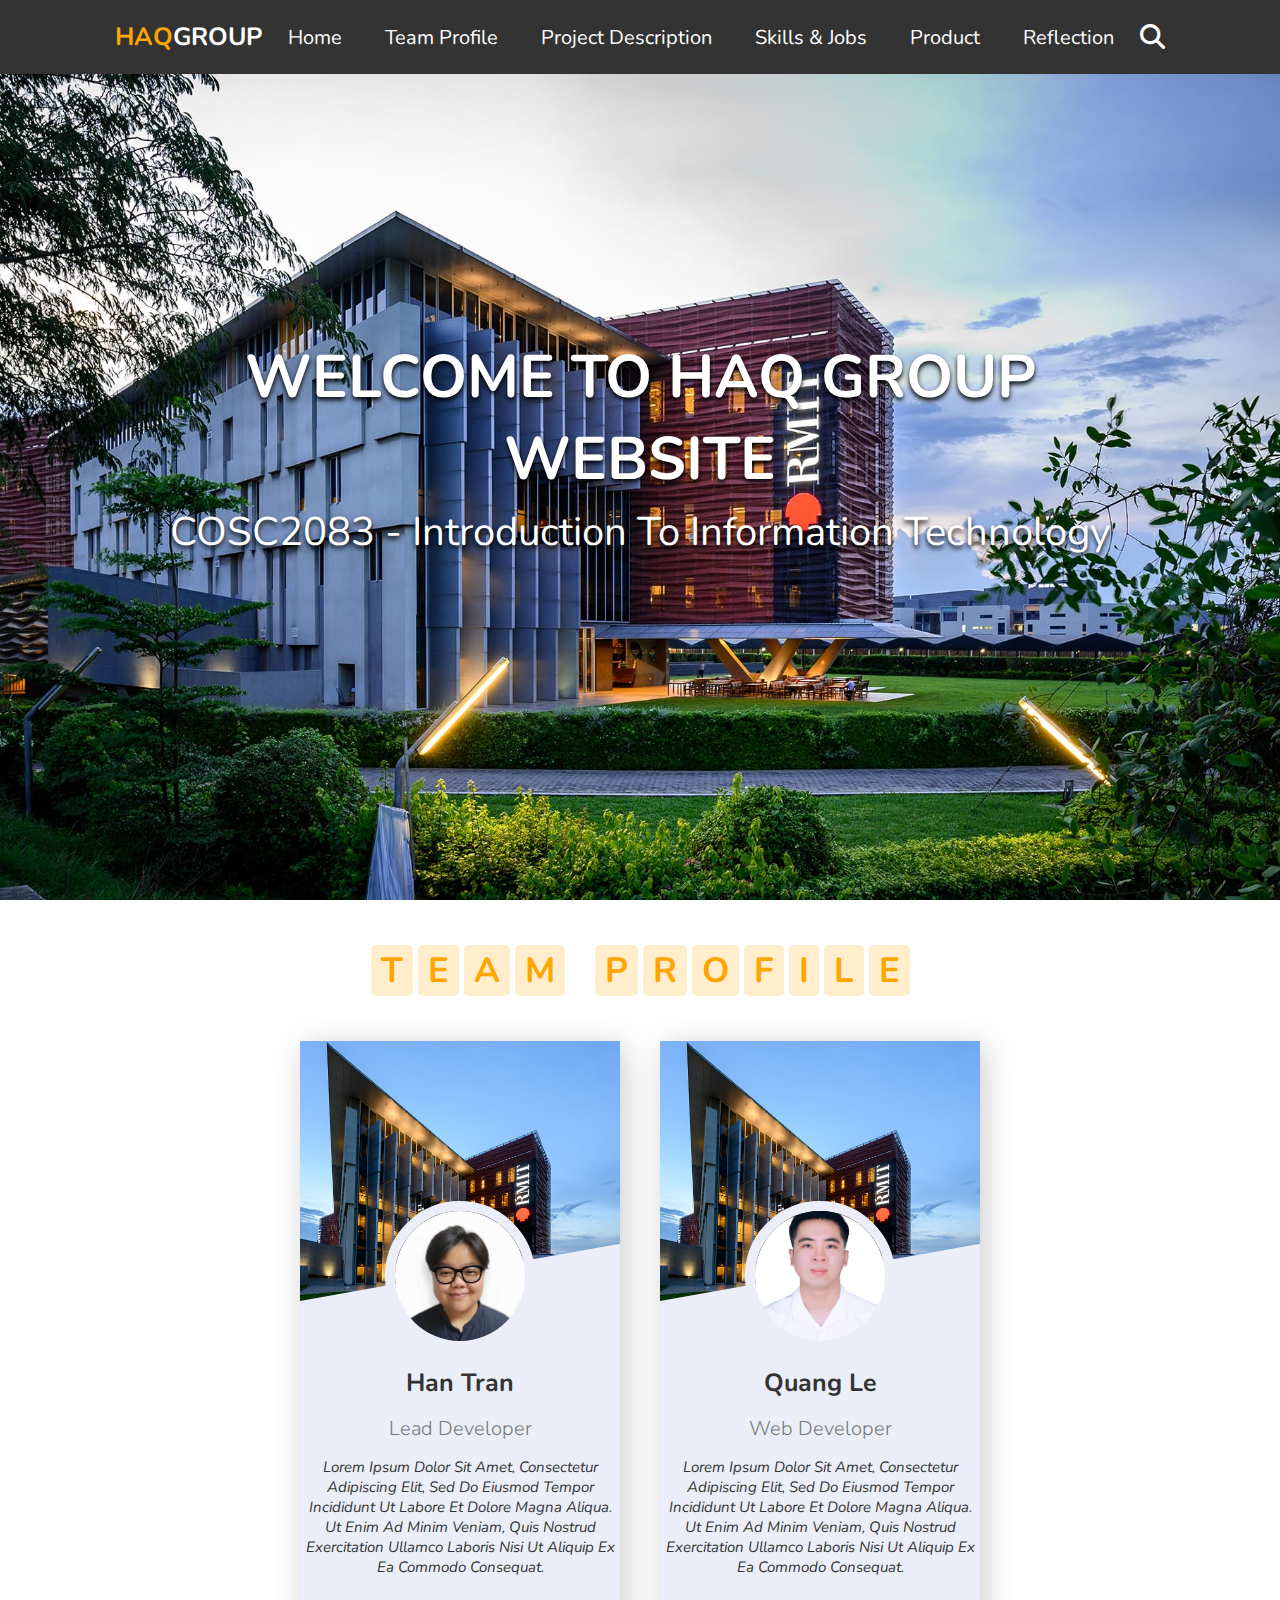
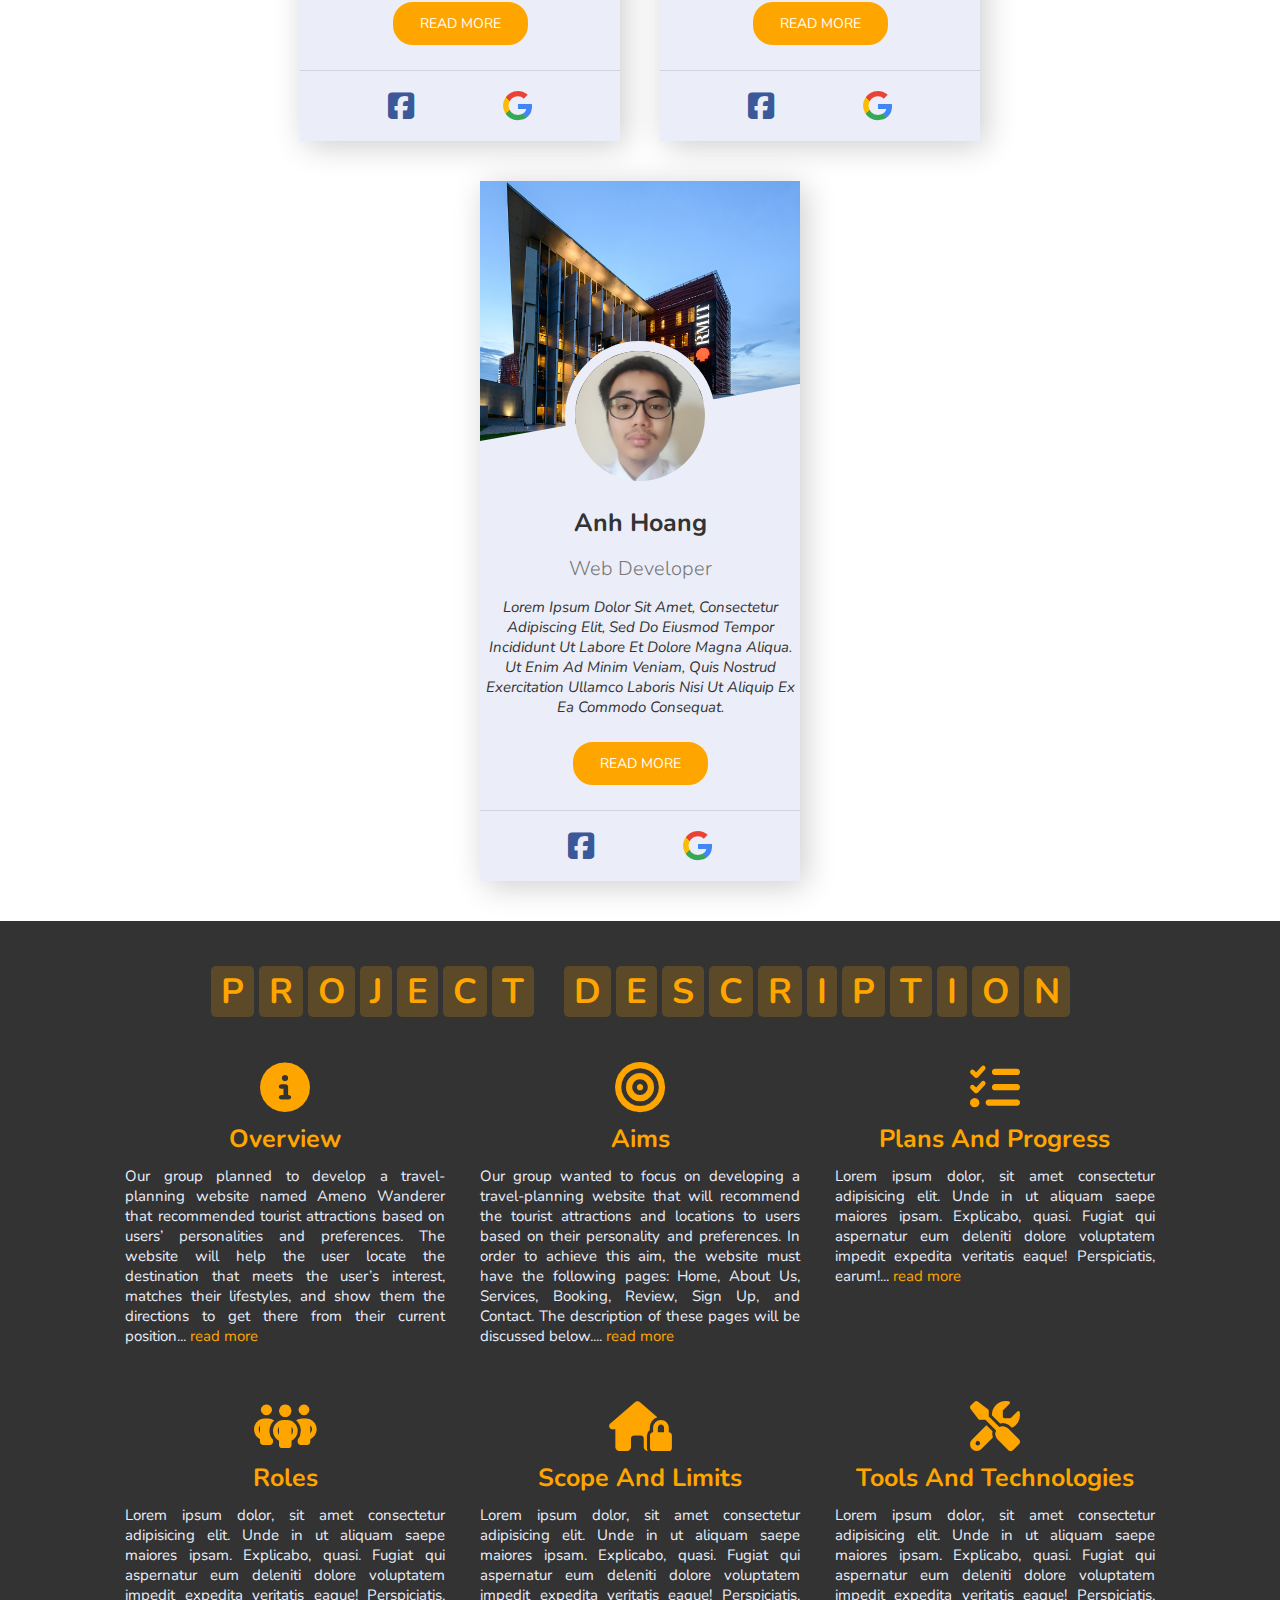
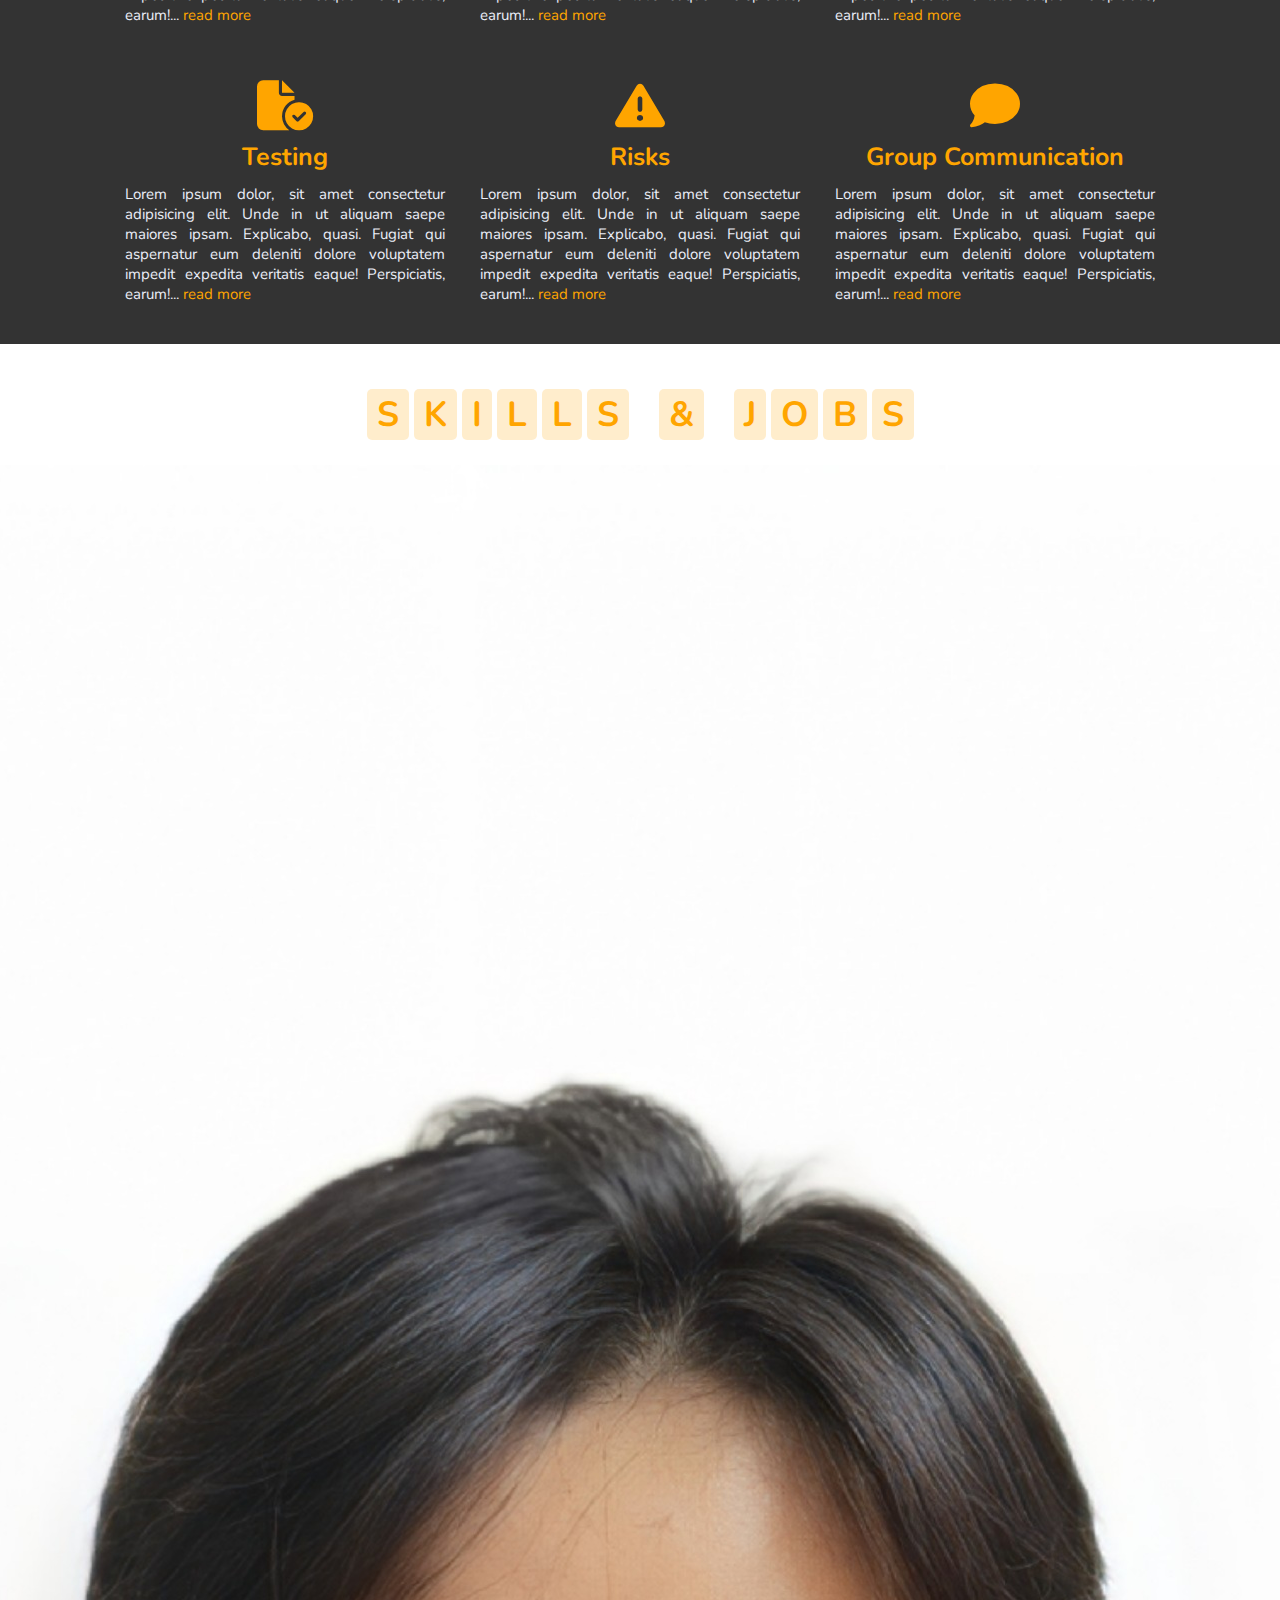
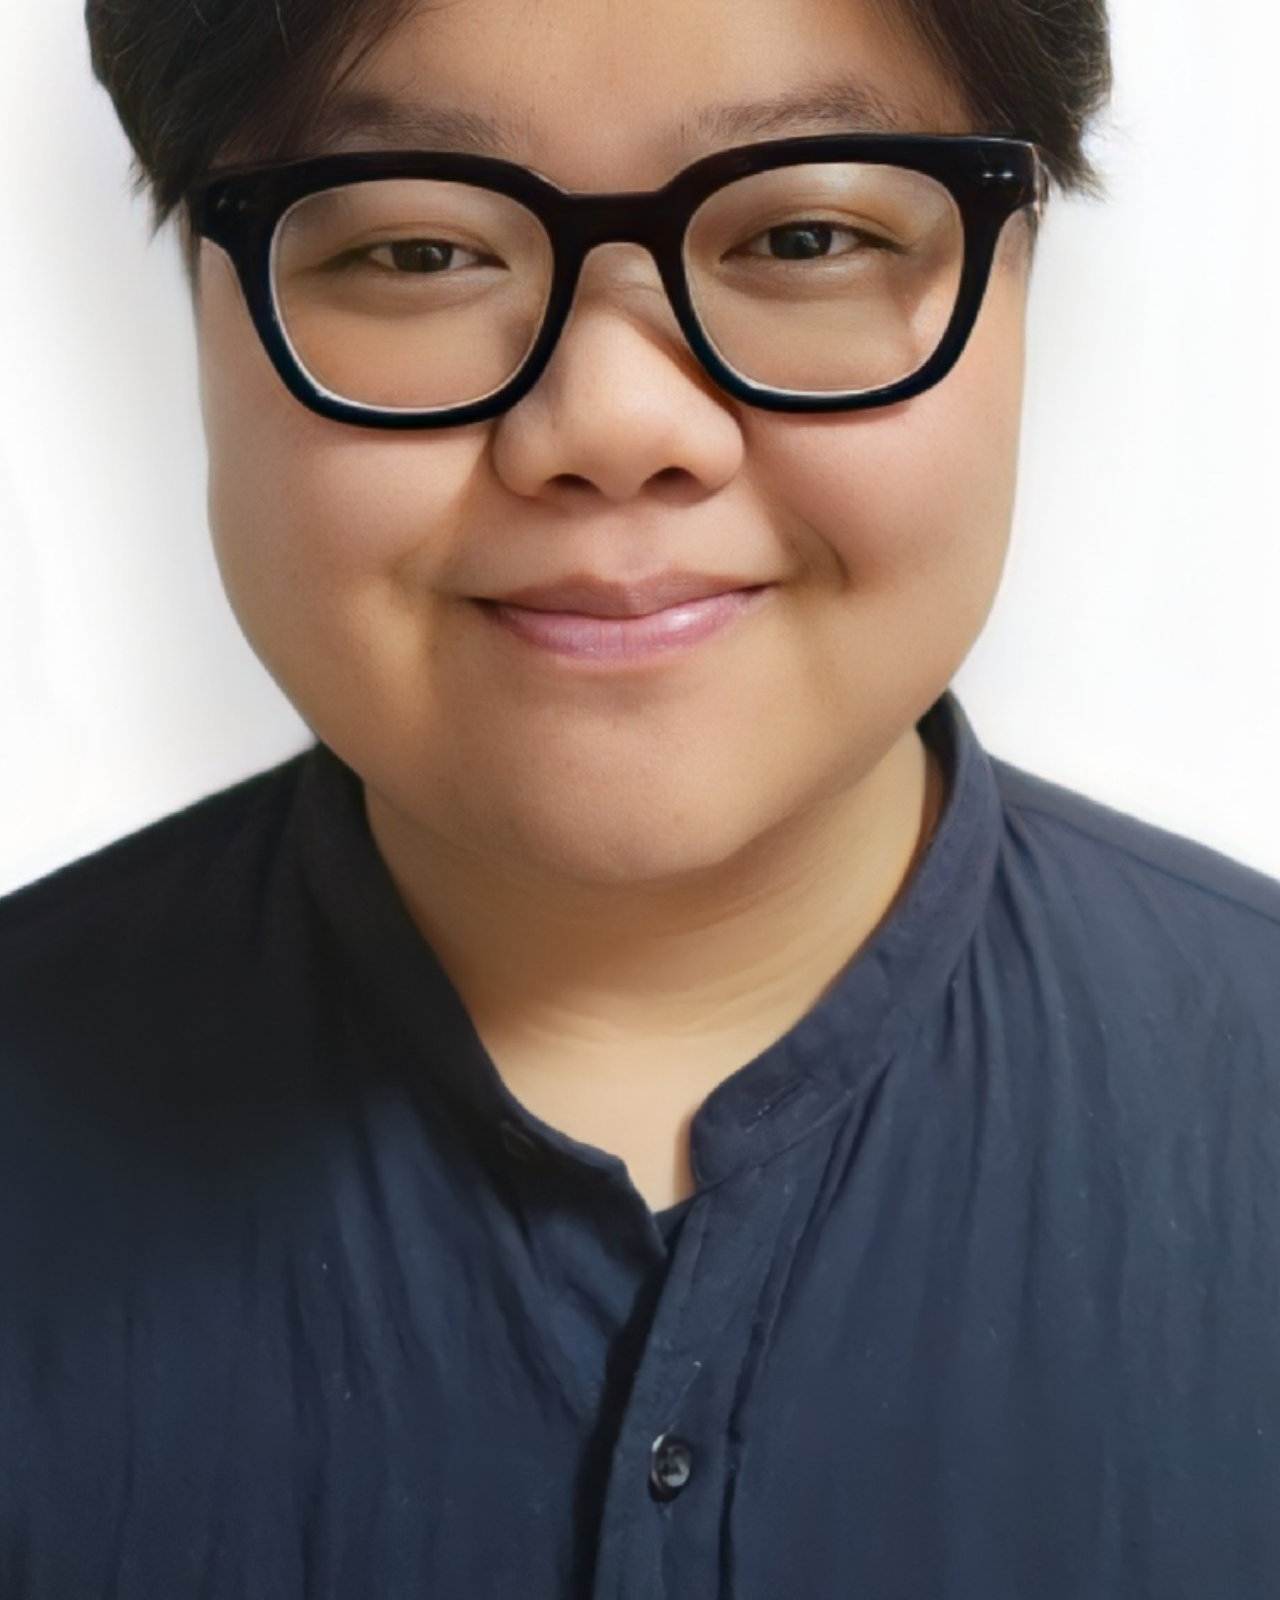
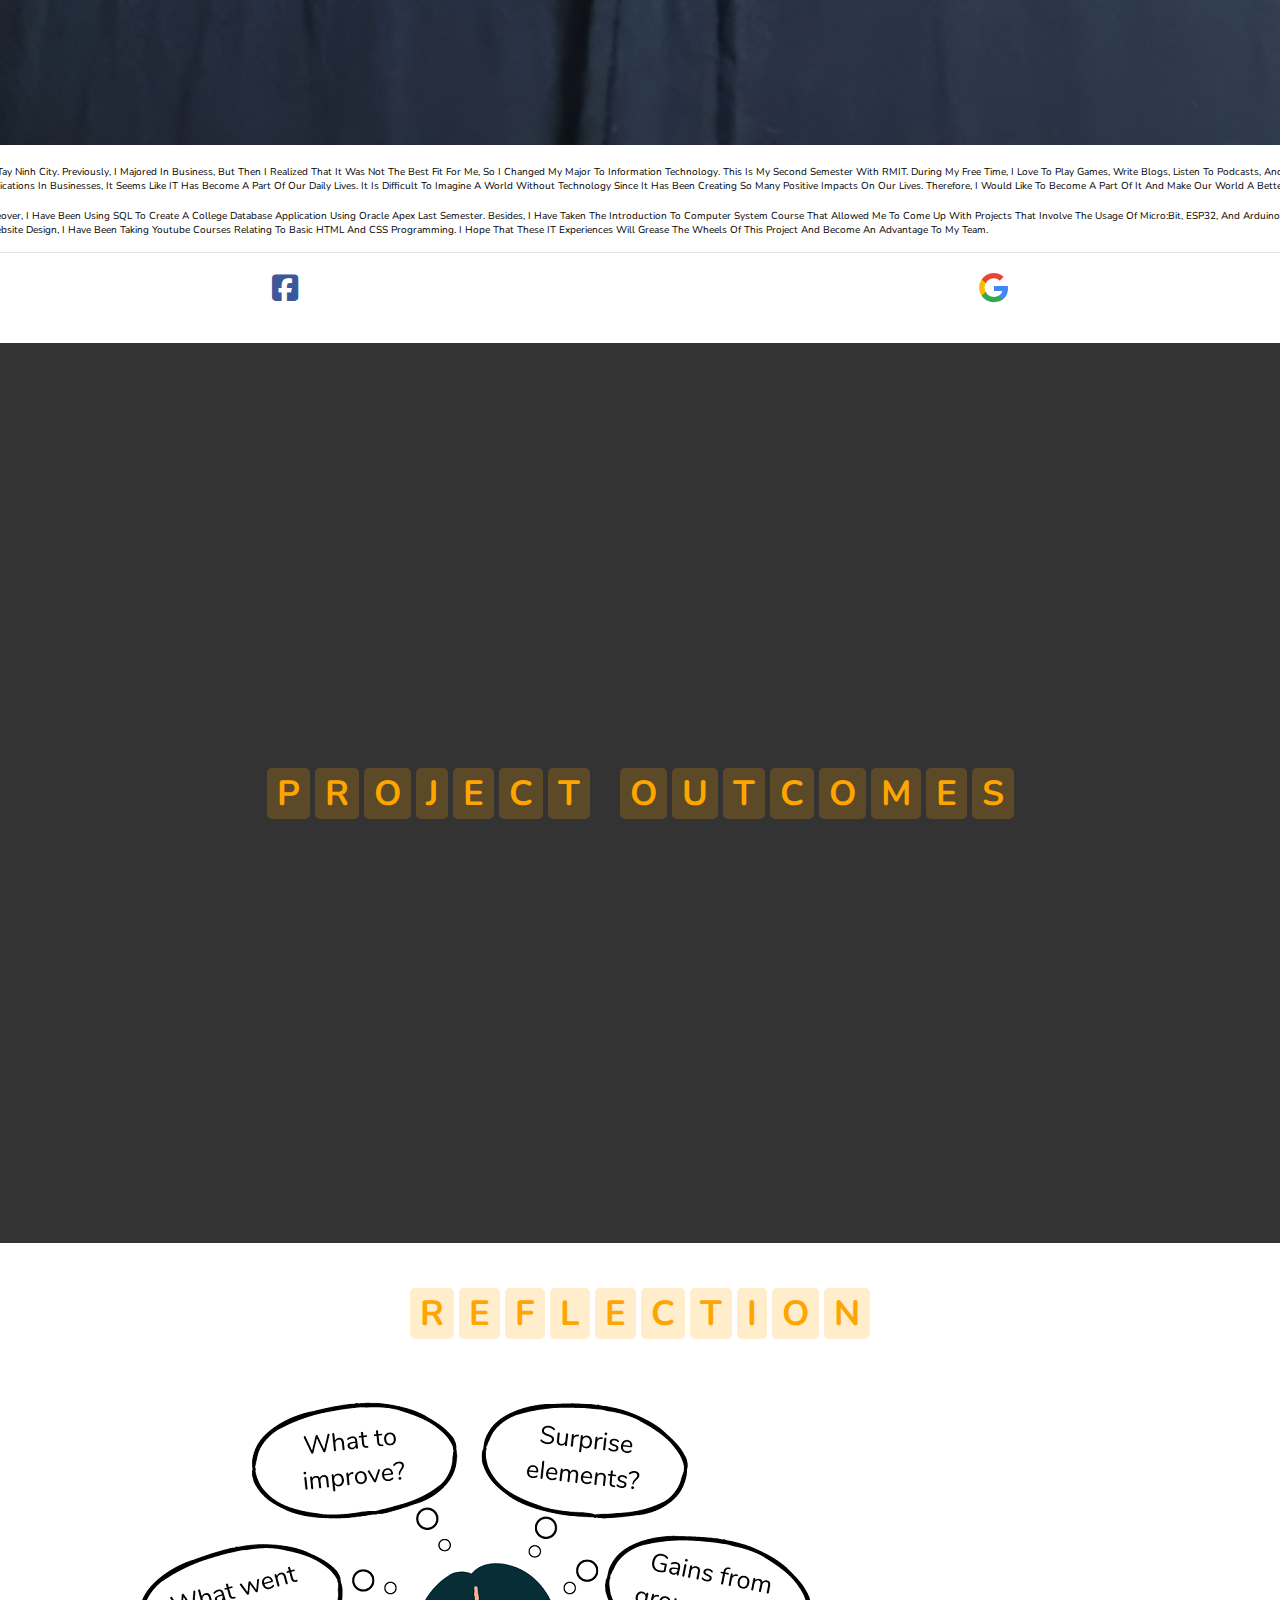
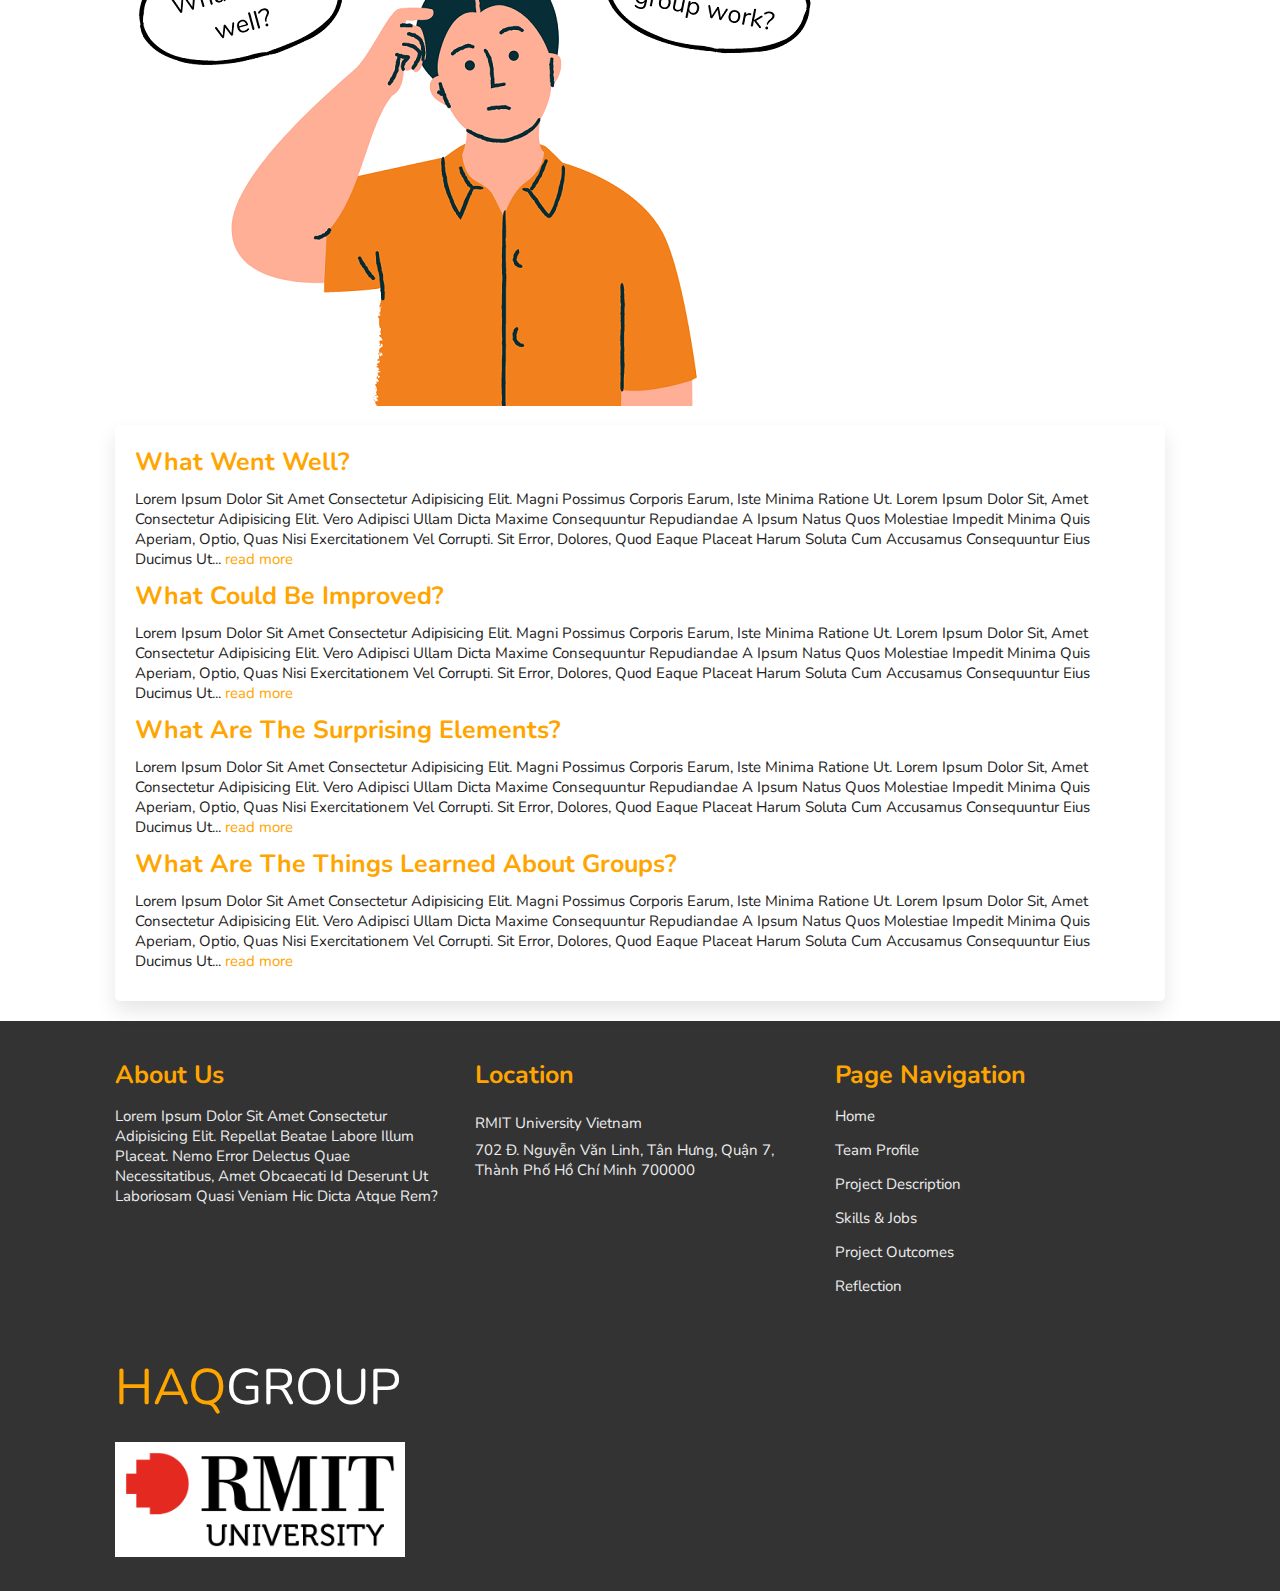
==== commit ad5b2c39: "skill-job, product pages are added project-desc is redo" ====
--- a/index.html
+++ b/index.html
@@ -20,12 +20,12 @@
       <a href="#home" class="logo"><span>HAQ</span>Group</a>
 
       <nav class="navbar">
-        <a href="./index.html#home">Home</a>
-        <a href="./team-profile.html">team profile</a>
-        <a href="./project-desc.html"> project description</a>
-        <a href="#skills-and-jobs">skills & jobs</a>
-        <a href="#product">product</a>
-        <a href="#reflection">reflection</a>
+        <a href="index.html#home">Home</a>
+        <a href="team-profile.html">team profile</a>
+        <a href="project-desc.html"> project description</a>
+        <a href="skill-job.html">skills & jobs</a>
+        <a href="product.html">product</a>
+        <a href="reflection.html">reflection</a>
       </nav>
 
       <div class="icons">
@@ -255,6 +255,26 @@
           <span>s</span>
         </h1>
 
+        <div class="box-container" id="Han">
+          <div class="box">
+            <img src="./TeamWeb/img/sid_Han.jpg" alt="profile picture">    
+          </div>
+        
+          <div class="box">
+            <div class="textbox">
+              <h3>About me</h3>
+              <p>My name is Tran Nguyen Ngoc Han and my student number is 3963227. I came from Tay Ninh city. Previously, I majored in Business, but then I realized that it was not the best fit for me, so I changed my major to Information Technology. This is my second semester with RMIT. During my free time, I love to play games, write blogs, listen to podcasts, and learn new programming languages. The more I learn about IT, the more I realize how important IT is to our world. From education, healthcare, transportation, to applications in businesses, it seems like IT has become a part of our daily lives. It is difficult to imagine a world without technology since it has been creating so many positive impacts on our lives. Therefore, I would like to become a part of it and make our world a better place.</p>
+                
+              <h3>Experiences</h3>
+              <p>Prior to this project, I have been working with Python, Java, and binary numbers. Moreover, I have been using SQL to create a College Database application using Oracle Apex last semester. Besides, I have taken the Introduction to Computer System course that allowed me to come up with projects that involve the usage of Micro:bit, ESP32, and Arduino Uno. The User-Centered Design course also helped in creating a clearer picture about how websites work and why user-friendly designs are essential. Regarding website design, I have been taking Youtube courses relating to basic HTML and CSS programming. I hope that these IT experiences will grease the wheels of this project and become an advantage to my team. </p>
+  
+              <ul class="social-media">
+                <li><a href="https://www.facebook.com/han.tran2106" target="_blank"><i class="fab fa-facebook-square"></i></a></li>
+                <li><a href="mailto:s3963227@rmit.edu.vn" target="_blank"><i class="fab fa-google"></i></a></li>
+              </ul>
+            </div> 
+          </div>  
+        </div>
       </section>
       <!-- skills and jobs section ends -->
 
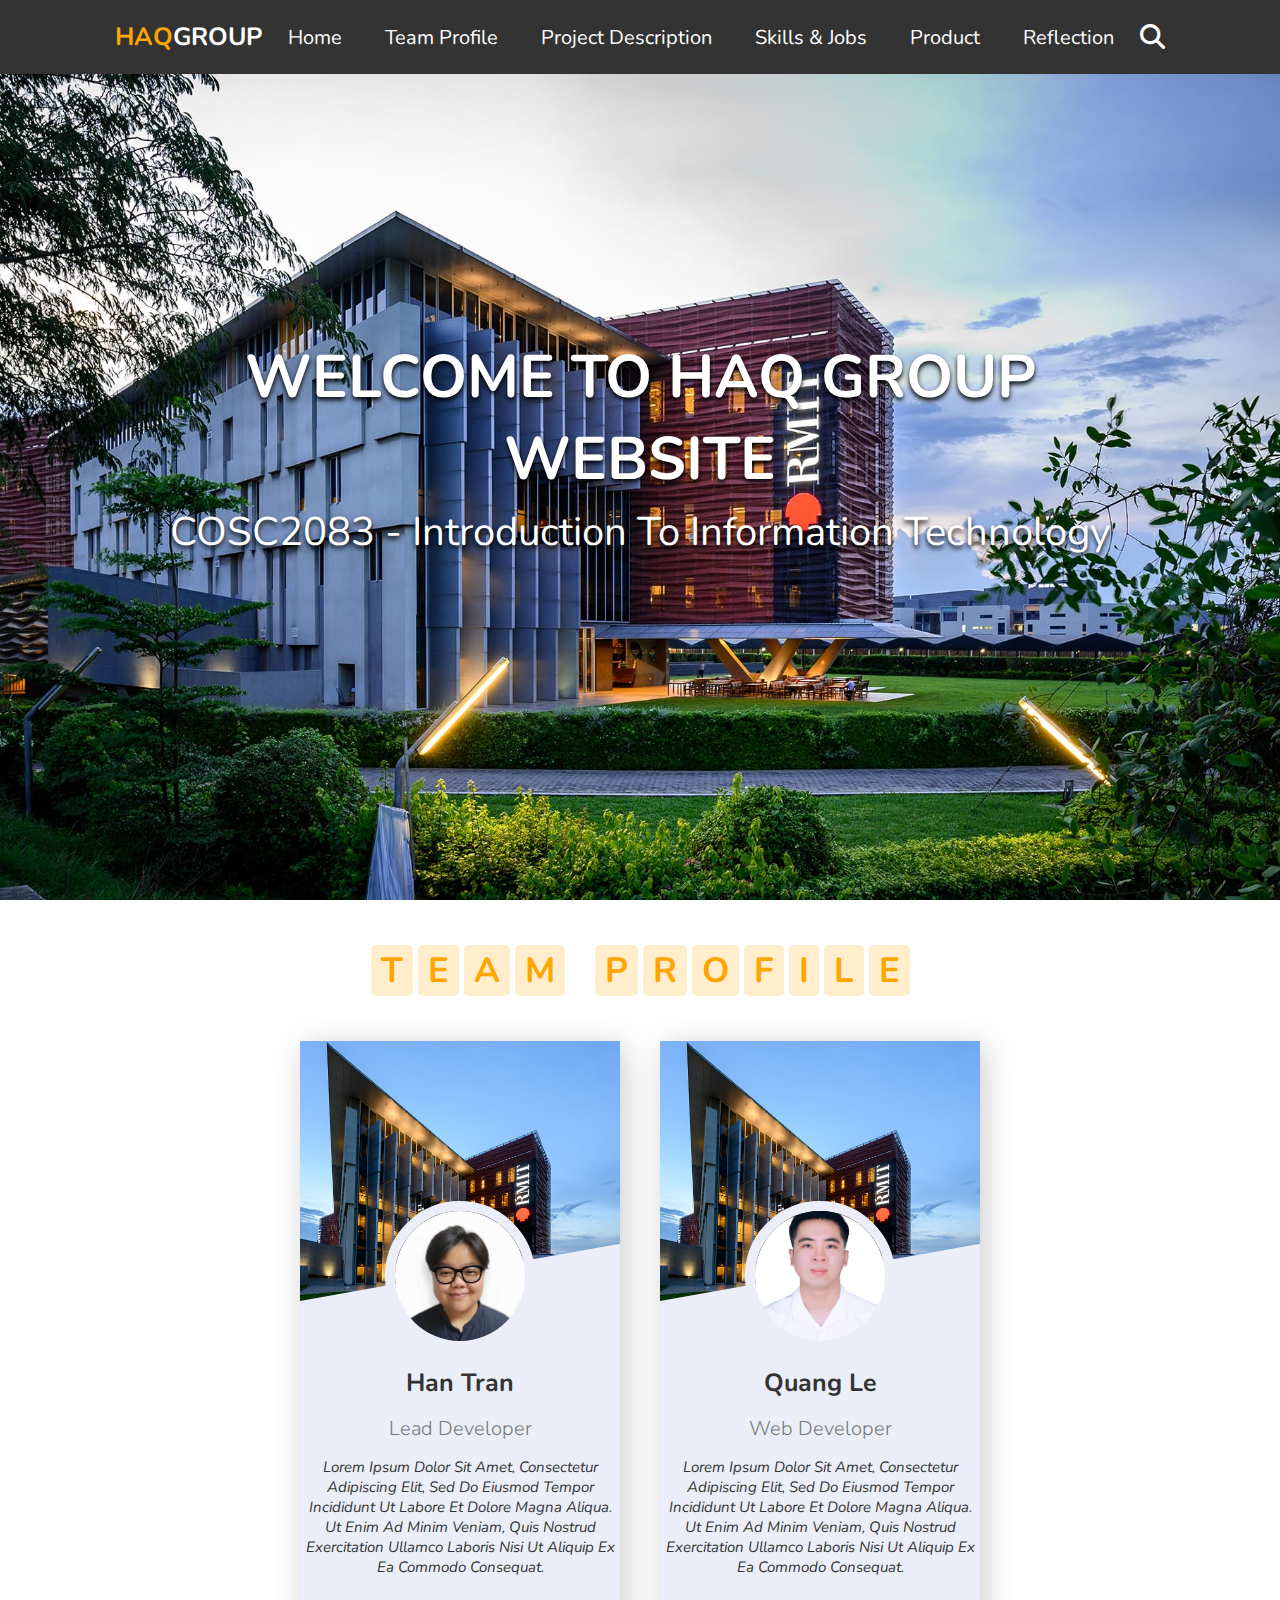
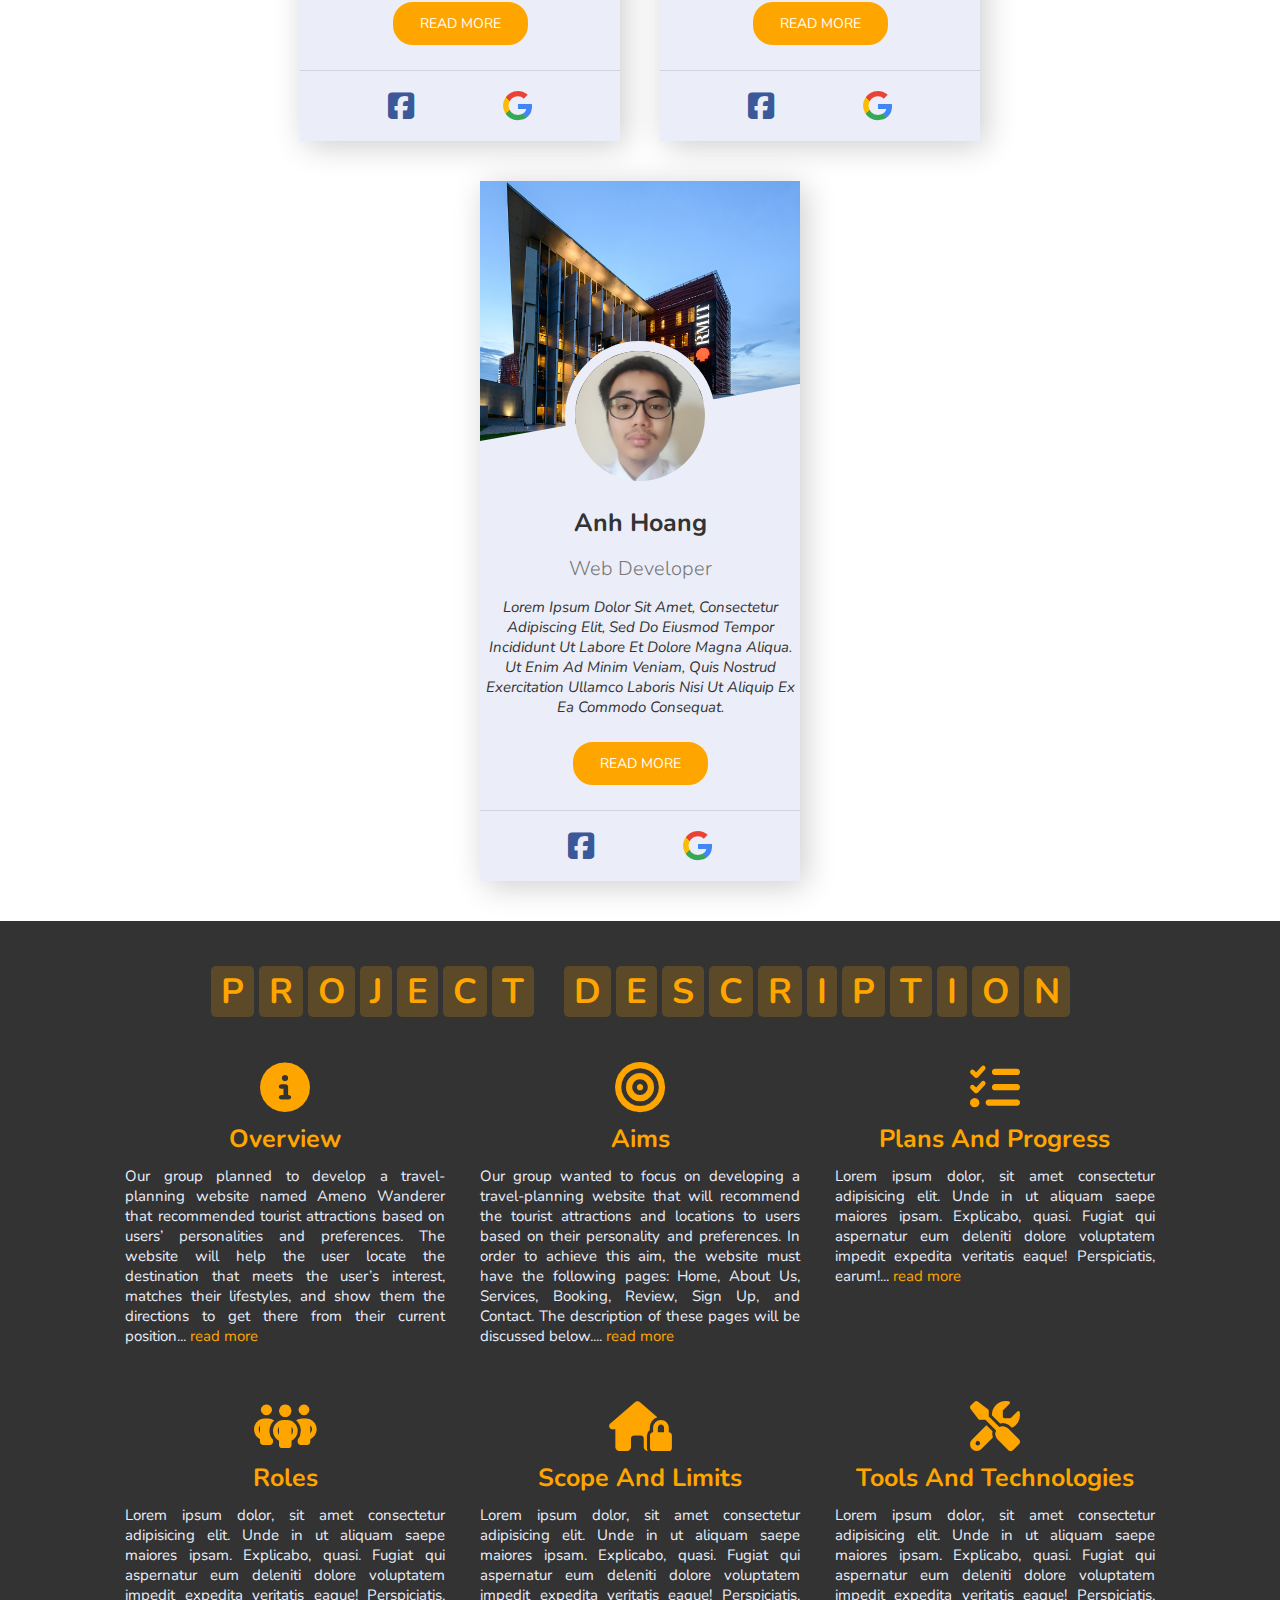
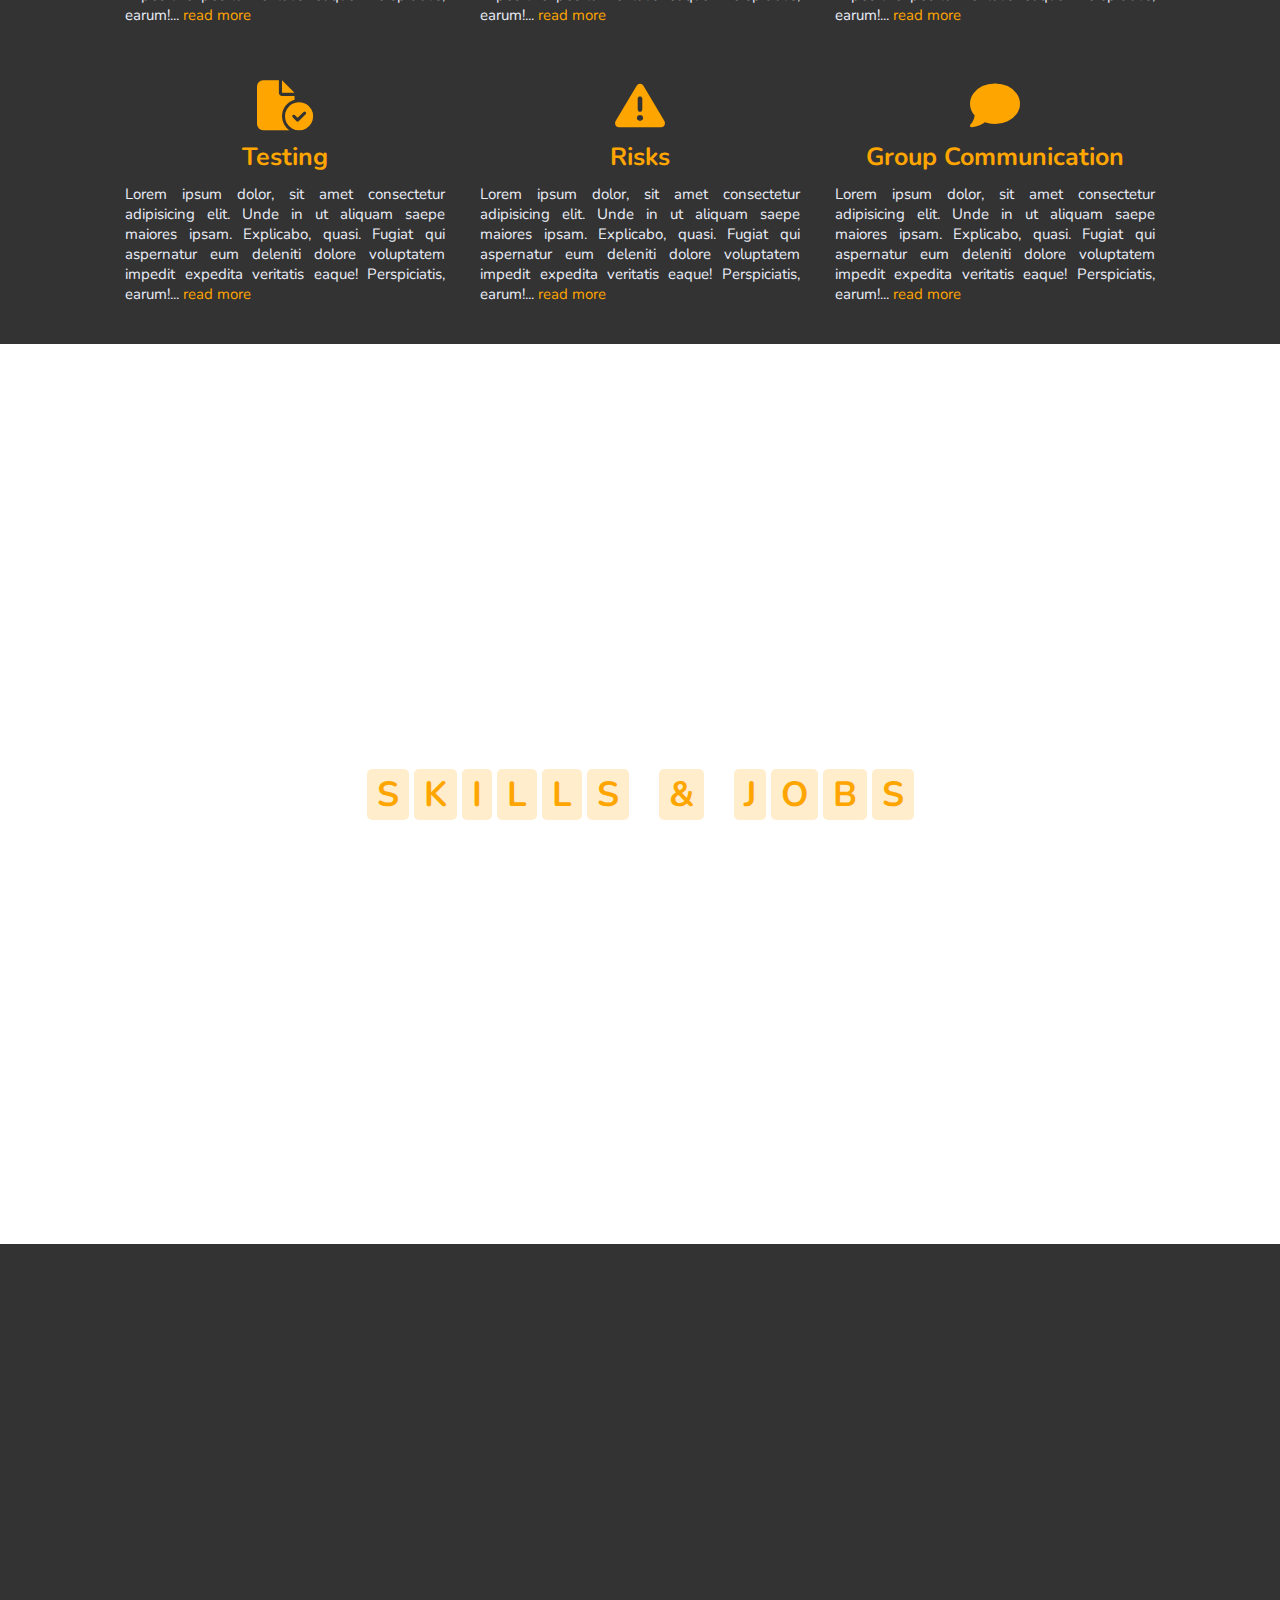
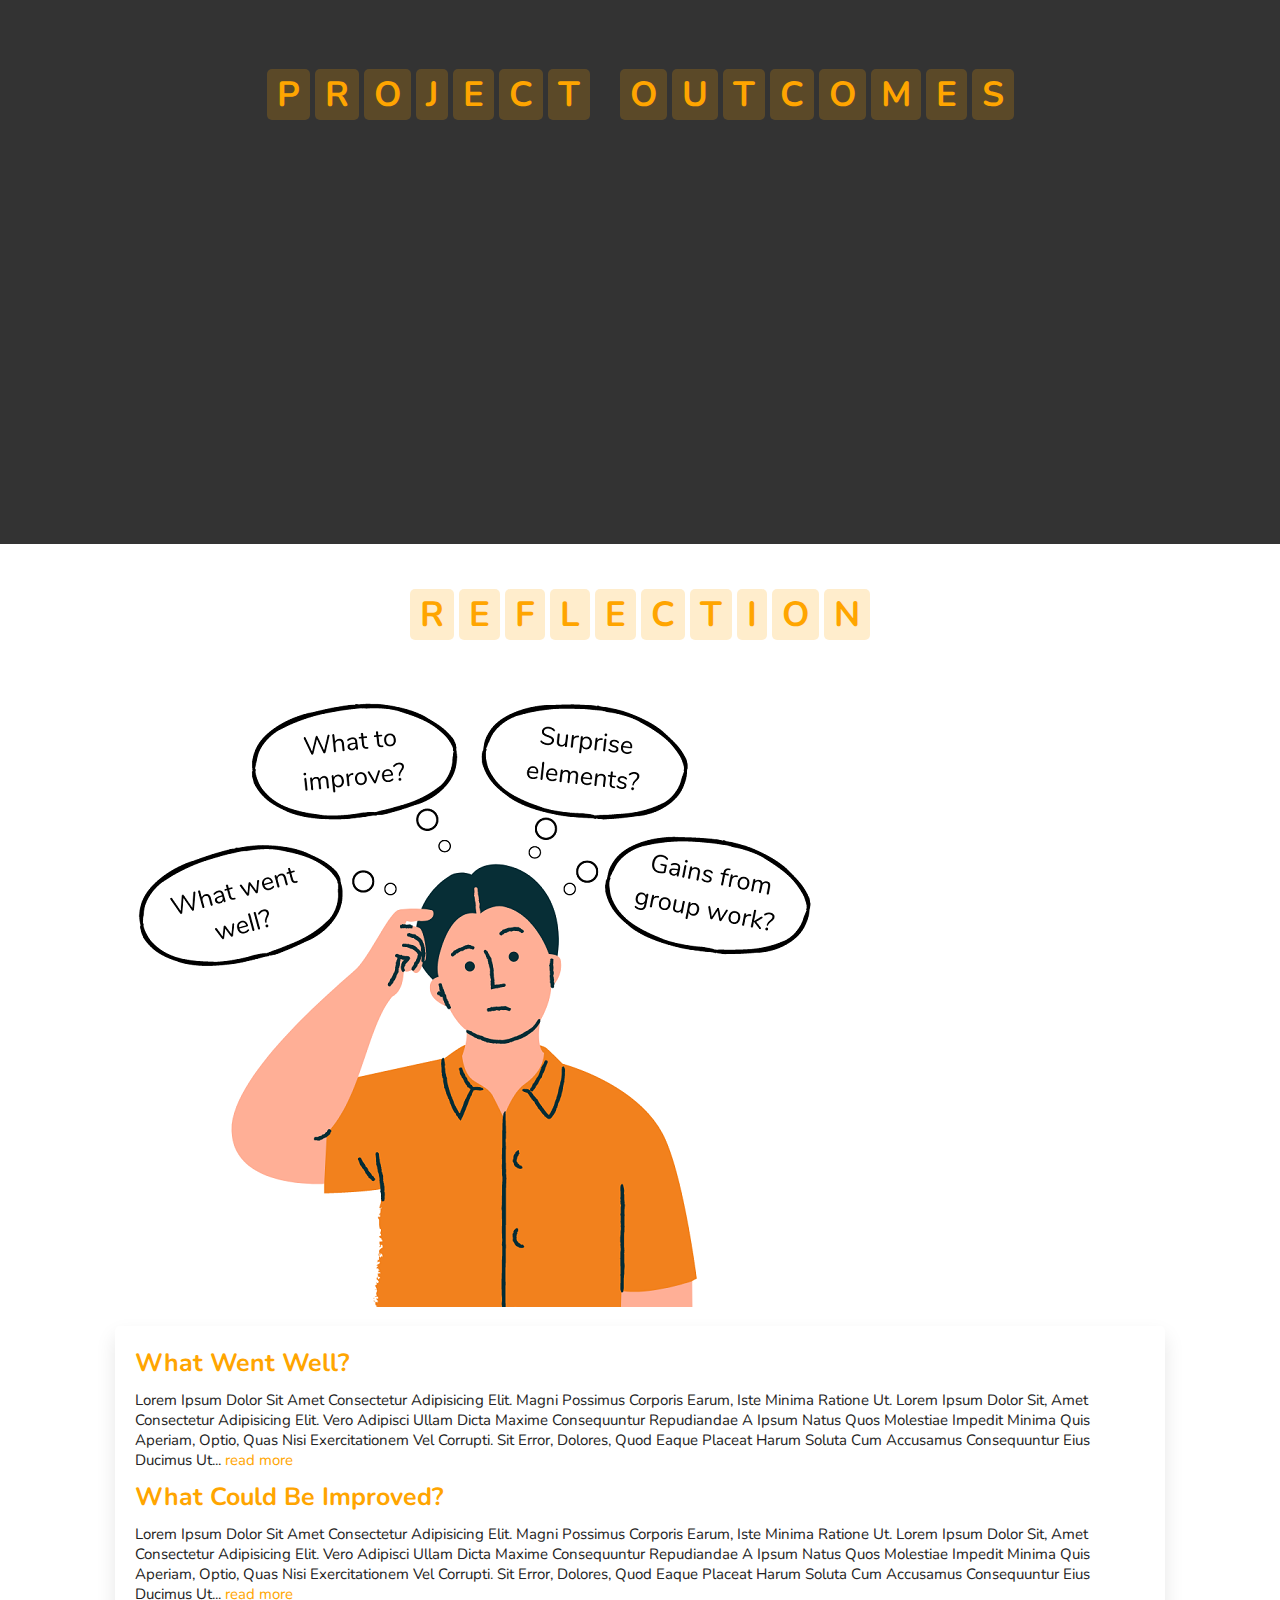
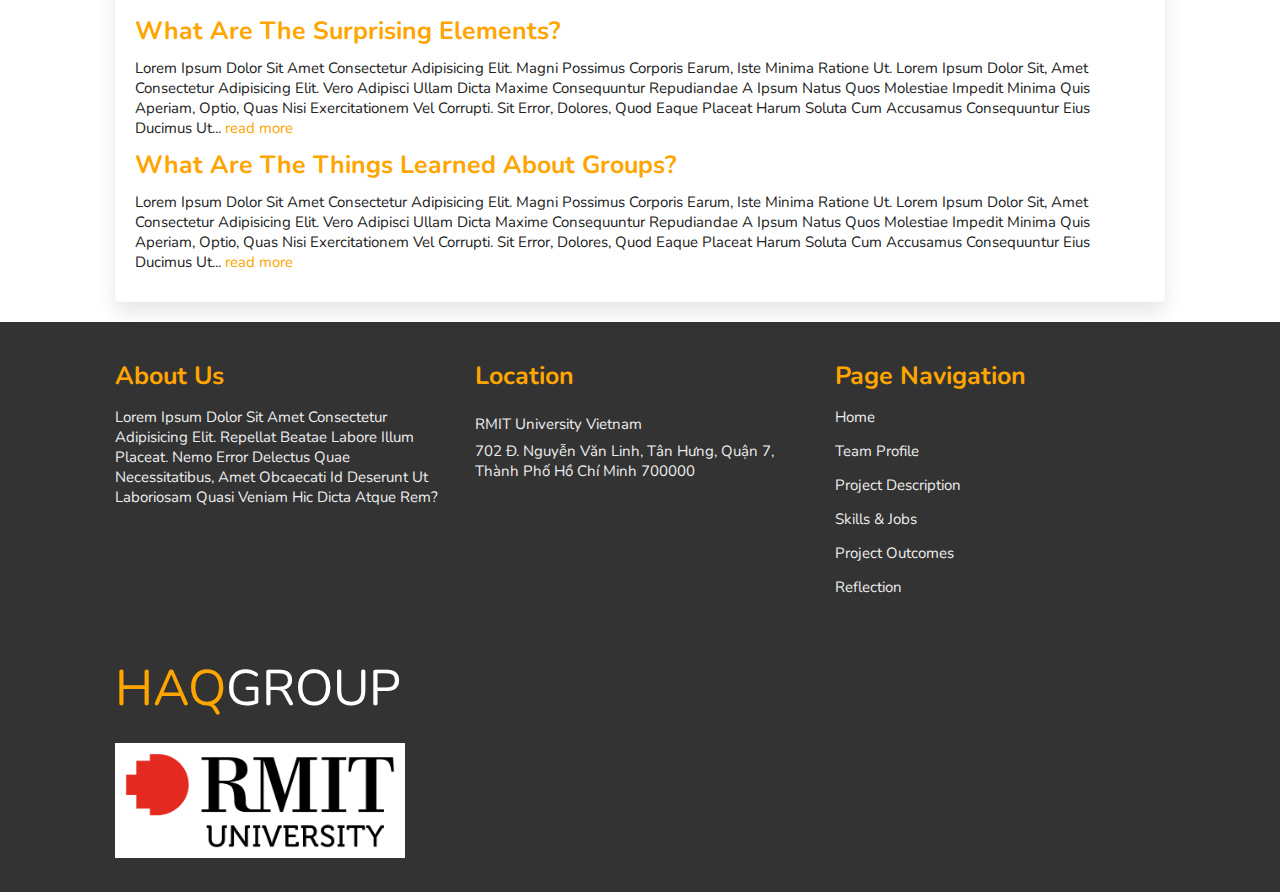
==== commit 5ff630ed: "Update index.html" ====
--- a/index.html
+++ b/index.html
@@ -254,27 +254,6 @@
           <span>b</span>
           <span>s</span>
         </h1>
-
-        <div class="box-container" id="Han">
-          <div class="box">
-            <img src="./TeamWeb/img/sid_Han.jpg" alt="profile picture">    
-          </div>
-        
-          <div class="box">
-            <div class="textbox">
-              <h3>About me</h3>
-              <p>My name is Tran Nguyen Ngoc Han and my student number is 3963227. I came from Tay Ninh city. Previously, I majored in Business, but then I realized that it was not the best fit for me, so I changed my major to Information Technology. This is my second semester with RMIT. During my free time, I love to play games, write blogs, listen to podcasts, and learn new programming languages. The more I learn about IT, the more I realize how important IT is to our world. From education, healthcare, transportation, to applications in businesses, it seems like IT has become a part of our daily lives. It is difficult to imagine a world without technology since it has been creating so many positive impacts on our lives. Therefore, I would like to become a part of it and make our world a better place.</p>
-                
-              <h3>Experiences</h3>
-              <p>Prior to this project, I have been working with Python, Java, and binary numbers. Moreover, I have been using SQL to create a College Database application using Oracle Apex last semester. Besides, I have taken the Introduction to Computer System course that allowed me to come up with projects that involve the usage of Micro:bit, ESP32, and Arduino Uno. The User-Centered Design course also helped in creating a clearer picture about how websites work and why user-friendly designs are essential. Regarding website design, I have been taking Youtube courses relating to basic HTML and CSS programming. I hope that these IT experiences will grease the wheels of this project and become an advantage to my team. </p>
-  
-              <ul class="social-media">
-                <li><a href="https://www.facebook.com/han.tran2106" target="_blank"><i class="fab fa-facebook-square"></i></a></li>
-                <li><a href="mailto:s3963227@rmit.edu.vn" target="_blank"><i class="fab fa-google"></i></a></li>
-              </ul>
-            </div> 
-          </div>  
-        </div>
       </section>
       <!-- skills and jobs section ends -->
 
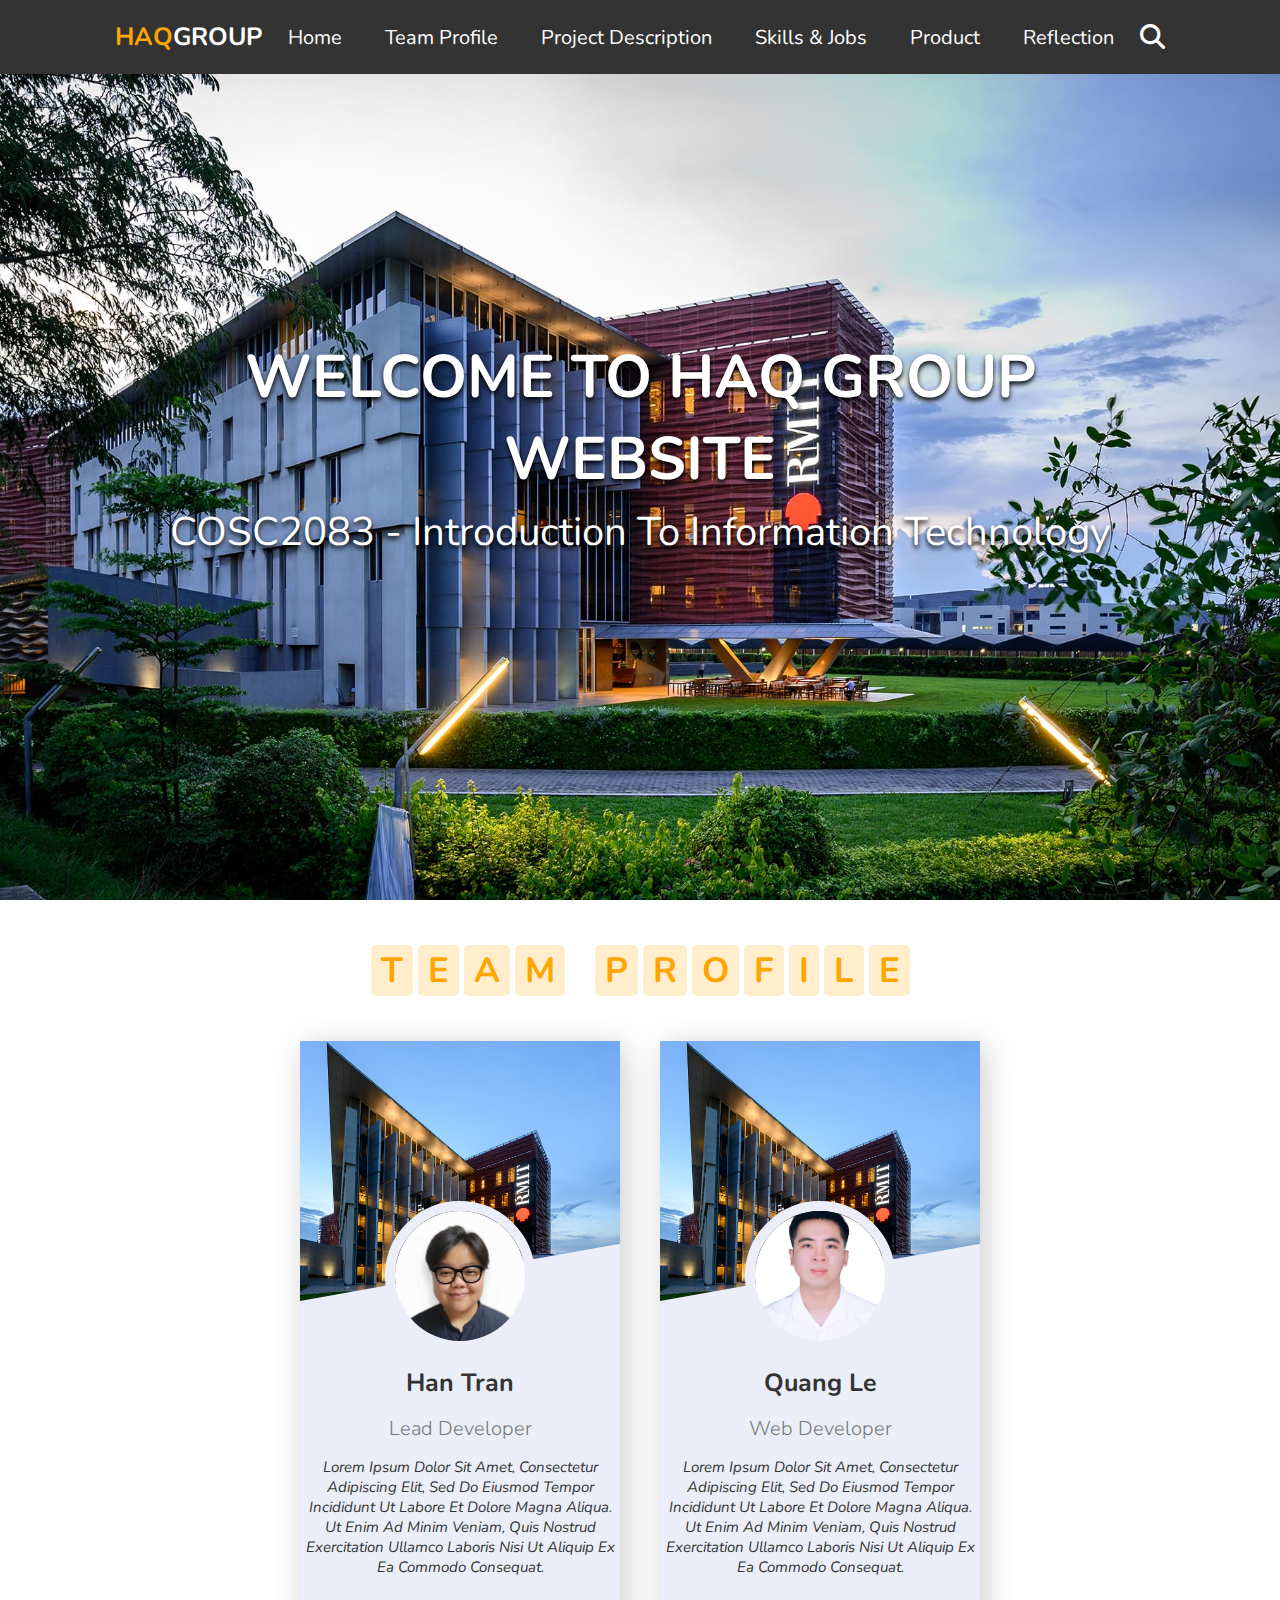
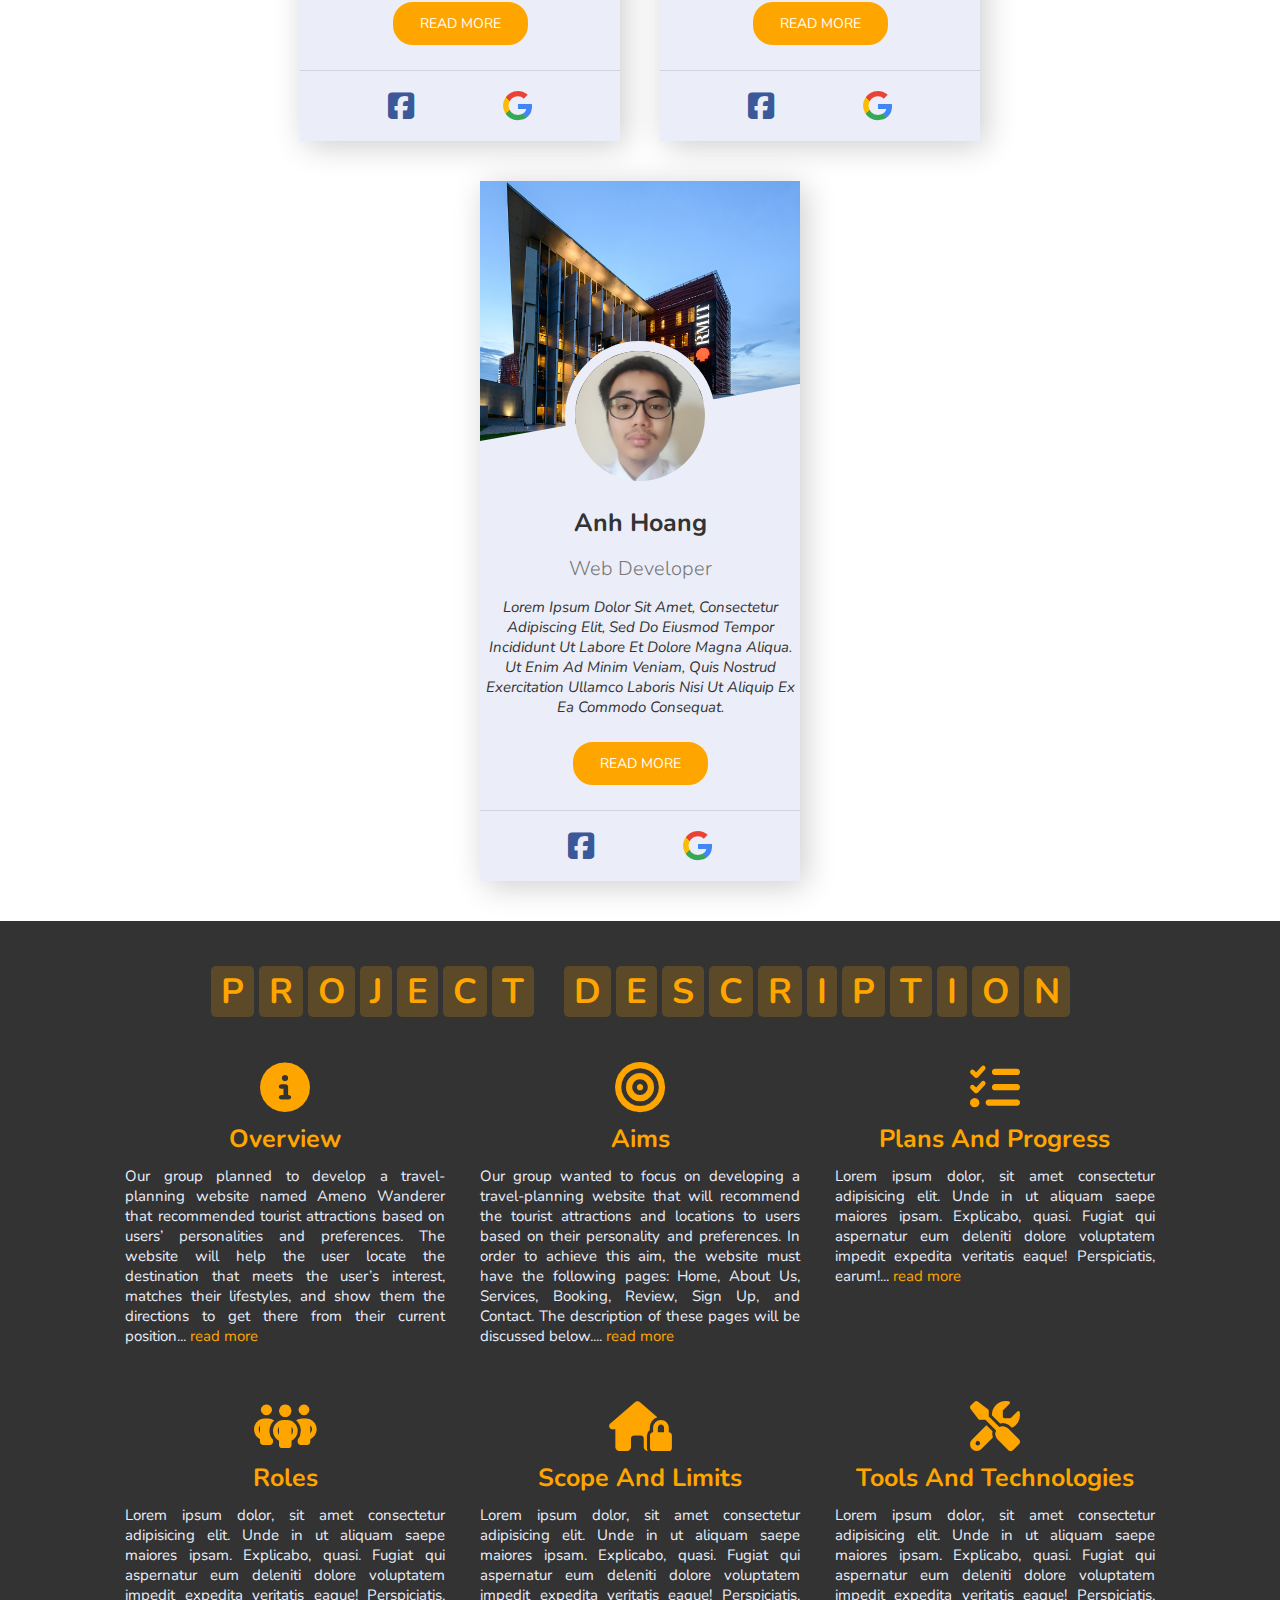
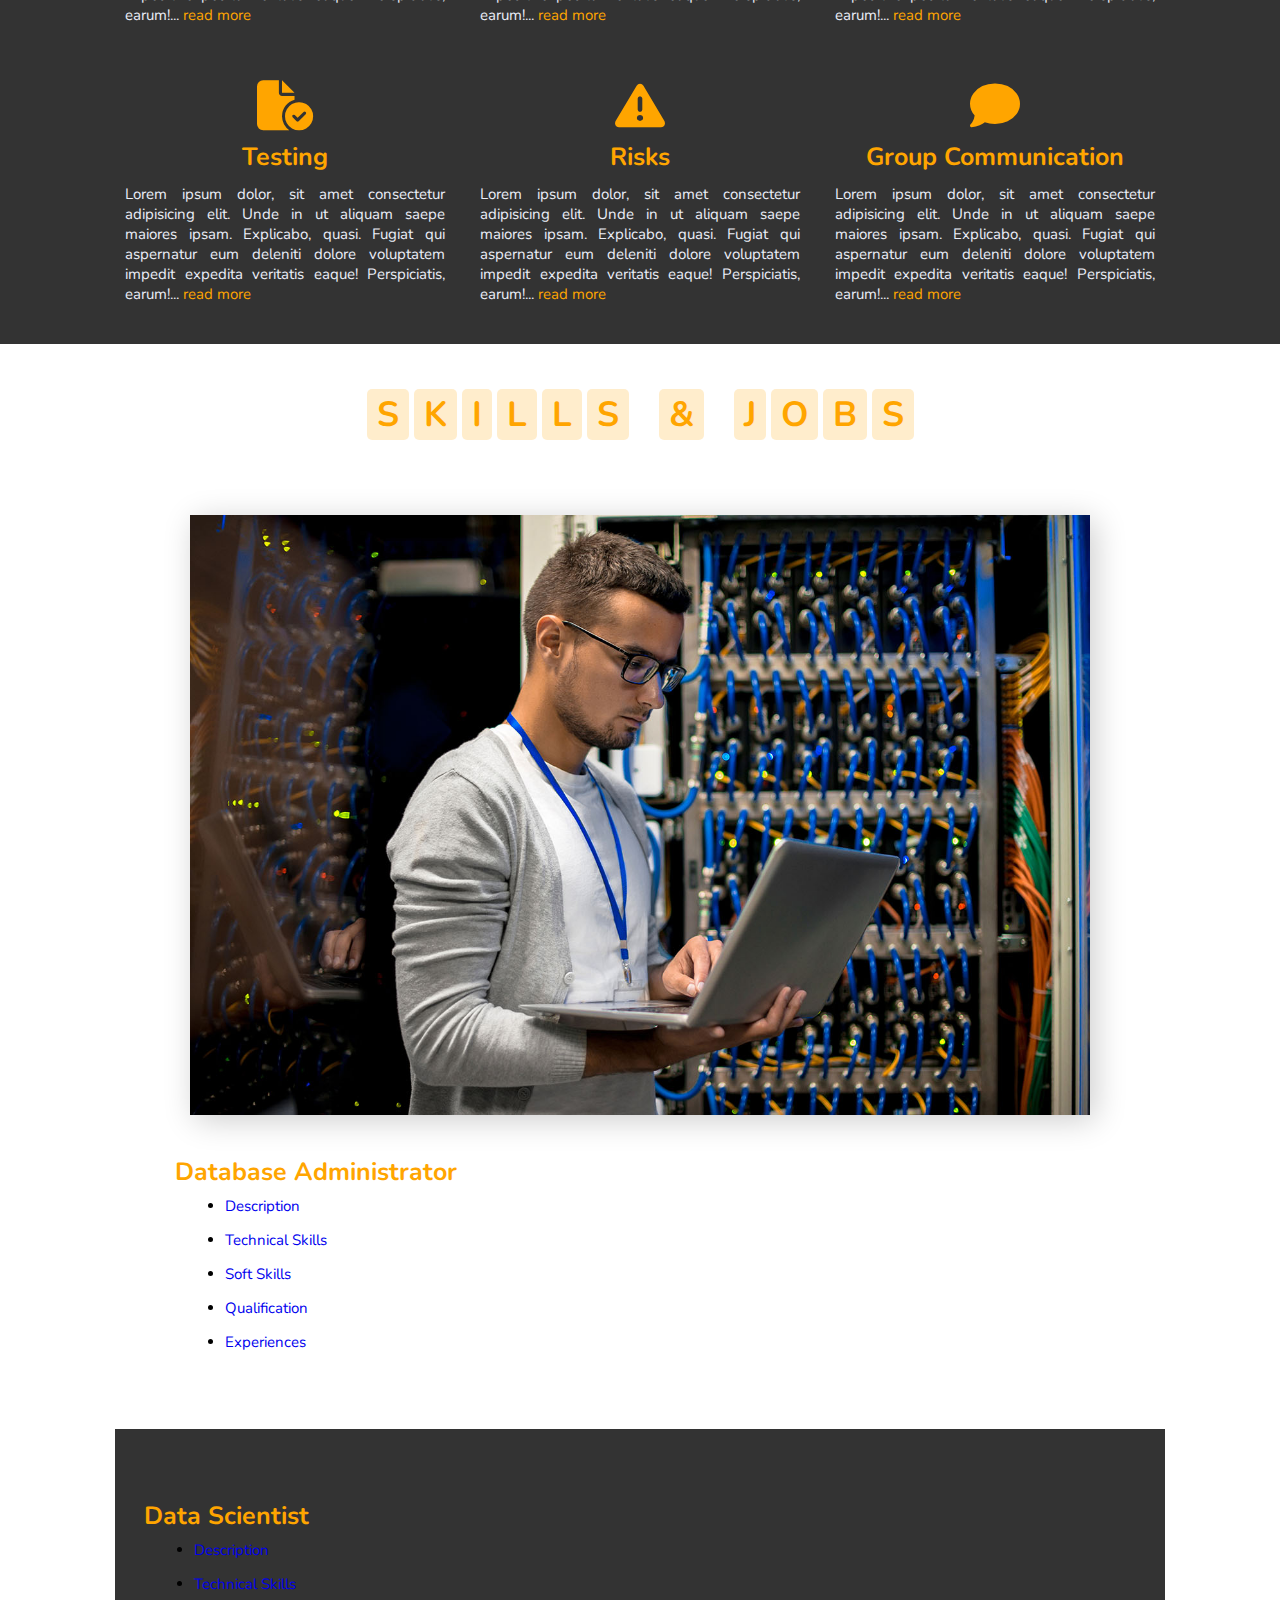
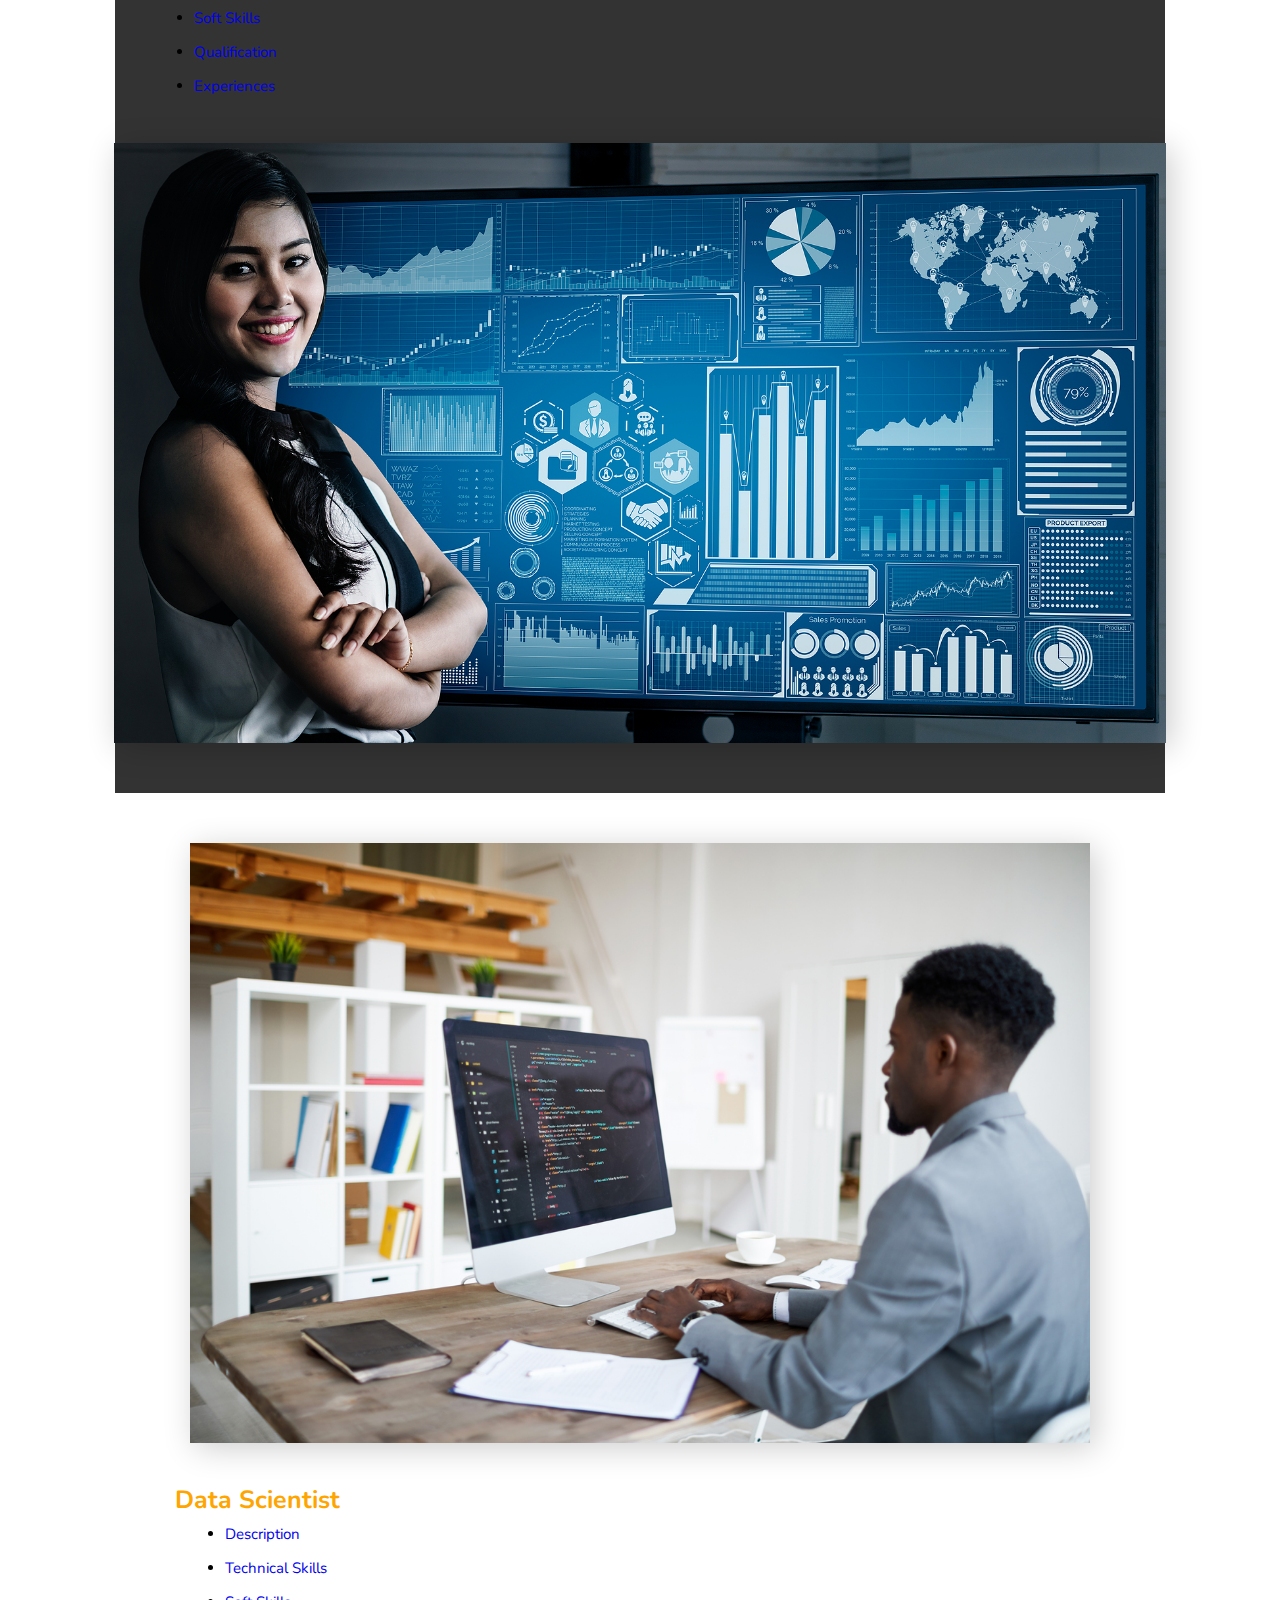
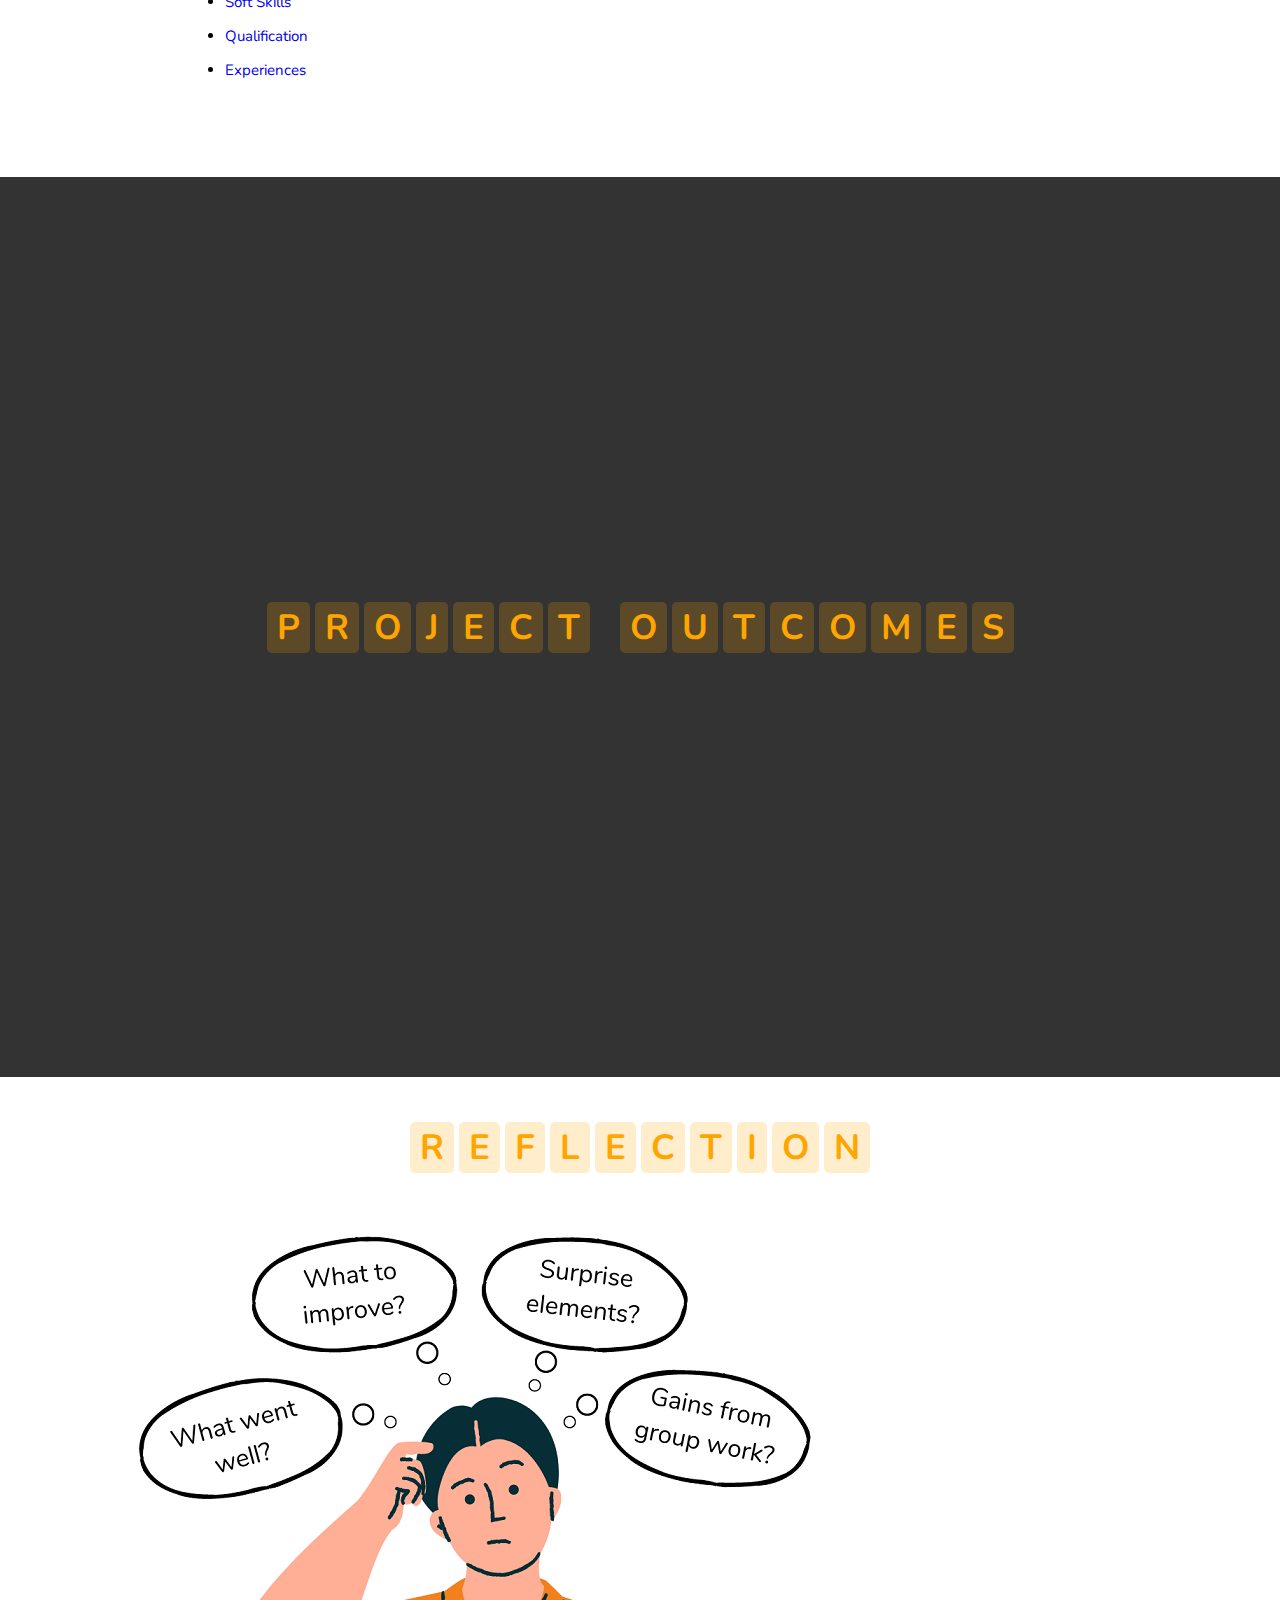
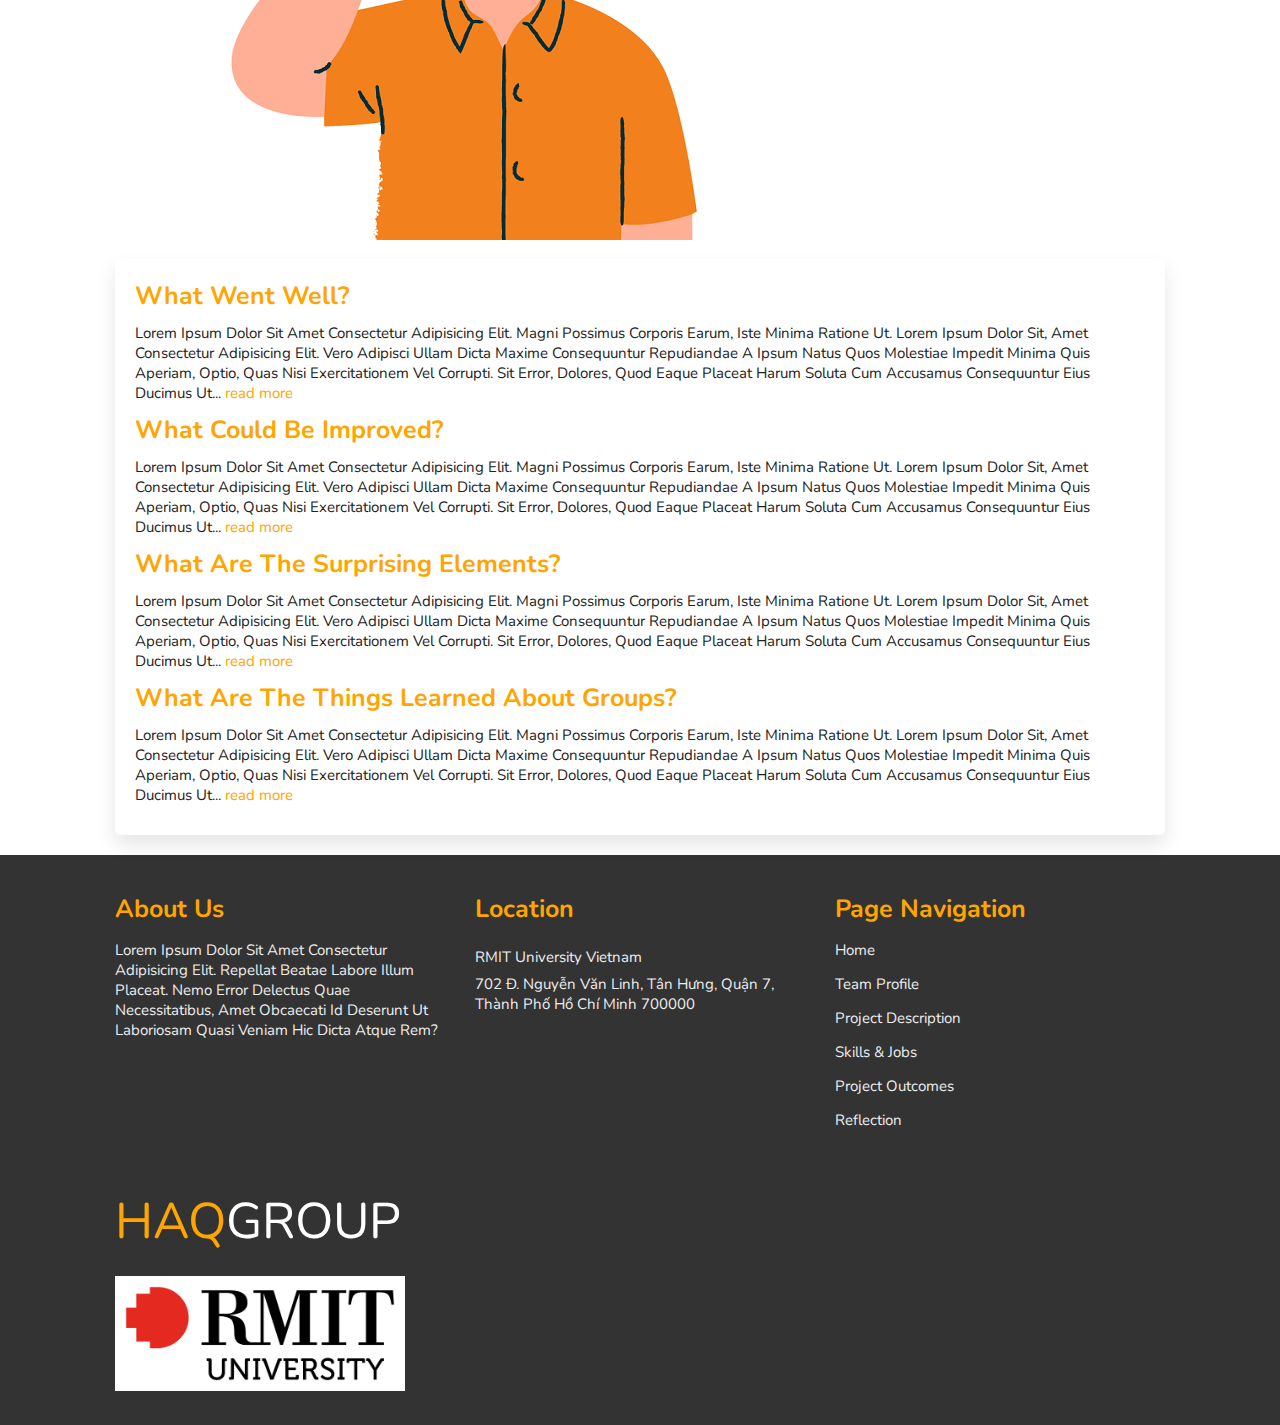
==== commit baef8b7c: "index, skill-job updates add skill-job to index, include downloading pictures for 3 types of jobs" ====
--- a/index.html
+++ b/index.html
@@ -238,7 +238,7 @@
       <!-- project description section ends -->
 
       <!-- skills and jobs section starts -->
-      <section class="skills-and-jobs" id="skills-and-jobs">
+      <section class="skill-job" id="skill-job">
         <h1 class="heading">
           <span>s</span>
           <span>k</span>
@@ -254,6 +254,65 @@
           <span>b</span>
           <span>s</span>
         </h1>
+
+        <div class="box-container" id="dtb-admin">
+          <div class="box">
+            <img src="./TeamWeb/img/dtb-admin.jpg" alt="database admin picture">    
+          </div>
+        
+          <div class="box">
+            <div class="textbox">
+              <h3>database administrator</h3>
+              <ul>
+                <li><a href="skill-job.html#dadmin-desc">description</a></li>
+                <li><a href="skill-job.html#dadmin-ts">technical skills</a></li>
+                <li><a href="skill-job.html#dadmin-ss">soft skills</a></li>
+                <li><a href="skill-job.html#dadmin-quali">qualification</a></li>
+                <li><a href="skill-job.html#dadmin-exp">experiences</a></li>
+              </ul>
+            </div> 
+          </div>  
+        </div>
+
+        <div class="box-container-dark" id="data-scientist">
+          <div class="box">
+            <div class="textbox">
+              <h3>data scientist</h3>
+              <ul>
+                <li><a href="skill-job.html#dsci-desc">description</a></li>
+                <li><a href="skill-job.html#dsci-ts">technical skills</a></li>
+                <li><a href="skill-job.html#dsci-ss">soft skills</a></li>
+                <li><a href="skill-job.html#dsci-quali">qualification</a></li>
+                <li><a href="skill-job.html#dsci-exp">experiences</a></li>
+              </ul>
+            </div> 
+
+          <div class="box">
+            <img src="./TeamWeb/img/data-scientist.jpg" alt="data scientist picture">    
+          </div>
+        
+          </div>  
+        </div>
+
+        <div class="box-container" id="web-dev">
+          <div class="box">
+            <img src="./TeamWeb/img/web-developer.jpg" alt="web developer picture">    
+          </div>
+        
+          <div class="box">
+            <div class="textbox">
+              <h3>data scientist</h3>
+              <ul>
+                <li><a href="skill-job.html#webdev-desc">description</a></li>
+                <li><a href="skill-job.html#webdev-ts">technical skills</a></li>
+                <li><a href="skill-job.html#webdev-ss">soft skills</a></li>
+                <li><a href="skill-job.html#webdev-quali">qualification</a></li>
+                <li><a href="skill-job.html#webdev-exp">experiences</a></li>
+              </ul>
+            </div> 
+          </div>  
+        </div>
+
       </section>
       <!-- skills and jobs section ends -->
 
--- a/TeamWeb/style.css
+++ b/TeamWeb/style.css
@@ -376,6 +376,84 @@
     font-style: italic; */
 }
 
+.skill-job .box-container,
+.skill-job .box-container-dark{
+    display: flex;
+    flex-wrap: wrap;
+    align-items: center;
+    justify-content: center;
+    padding: 3rem 3rem 5rem 3rem;
+}
+
+.skill-job .box-container-dark{
+    background: #333;
+    width: 100%;
+}
+
+.skill-job .box-container .box,
+.skill-job .box-container-dark .box{
+    flex: 1 1 25rem;
+    padding-top: 2rem;
+}
+
+.skill-job .box .textbox{
+    padding: 0 3rem 2rem 3rem;
+}
+
+.skill-job .box-container .box .textbox:hover{
+    box-shadow: 0 1rem 2rem rgba(0,0,0,0.5);
+}
+
+.skill-job .box-container-dark .box .textbox:hover{
+    box-shadow: 0 1rem 2rem rgba(0,0,0,1);
+}
+
+.skill-job .textbox h3{
+    font-size: 2.5rem;
+    padding-top: 2rem;
+}
+
+.box-container h3,
+.box-container-dark h3{
+    color: var(--orange);
+}
+
+.skill-job .textbox li{
+    font-size: 1.5rem;
+    padding: 0.7rem 0;
+    text-transform: none;
+    border-radius: 0.5rem;
+    text-align: justify;
+    margin-left: 5rem;
+}
+
+.box-container p{
+    color: #333;
+}
+
+.box-container-dark p{
+    color: #fff;
+}
+
+.box-container .box img,
+.box-container-dark .box img{
+    width: auto;
+    height: 60rem;
+    box-shadow: 0.5rem 0.5rem 3rem rgba(0,0,0,0.2);
+    margin: auto;
+    display:block;
+}
+
+.social-media{
+    width:100%;
+    list-style: none;
+    display: flex;
+    justify-content:  space-evenly;
+    padding: 2rem 0;
+    margin-top: 1.5rem;
+    border-top: 1px solid rgba(0,0,0,0.1);
+}
+
 .reflection .row{
     display: flex;
     flex-wrap: wrap;
@@ -401,6 +479,7 @@
     padding: 1rem 0;
     display: block;
 }
+
 
 .footer{
     background-color: #333;
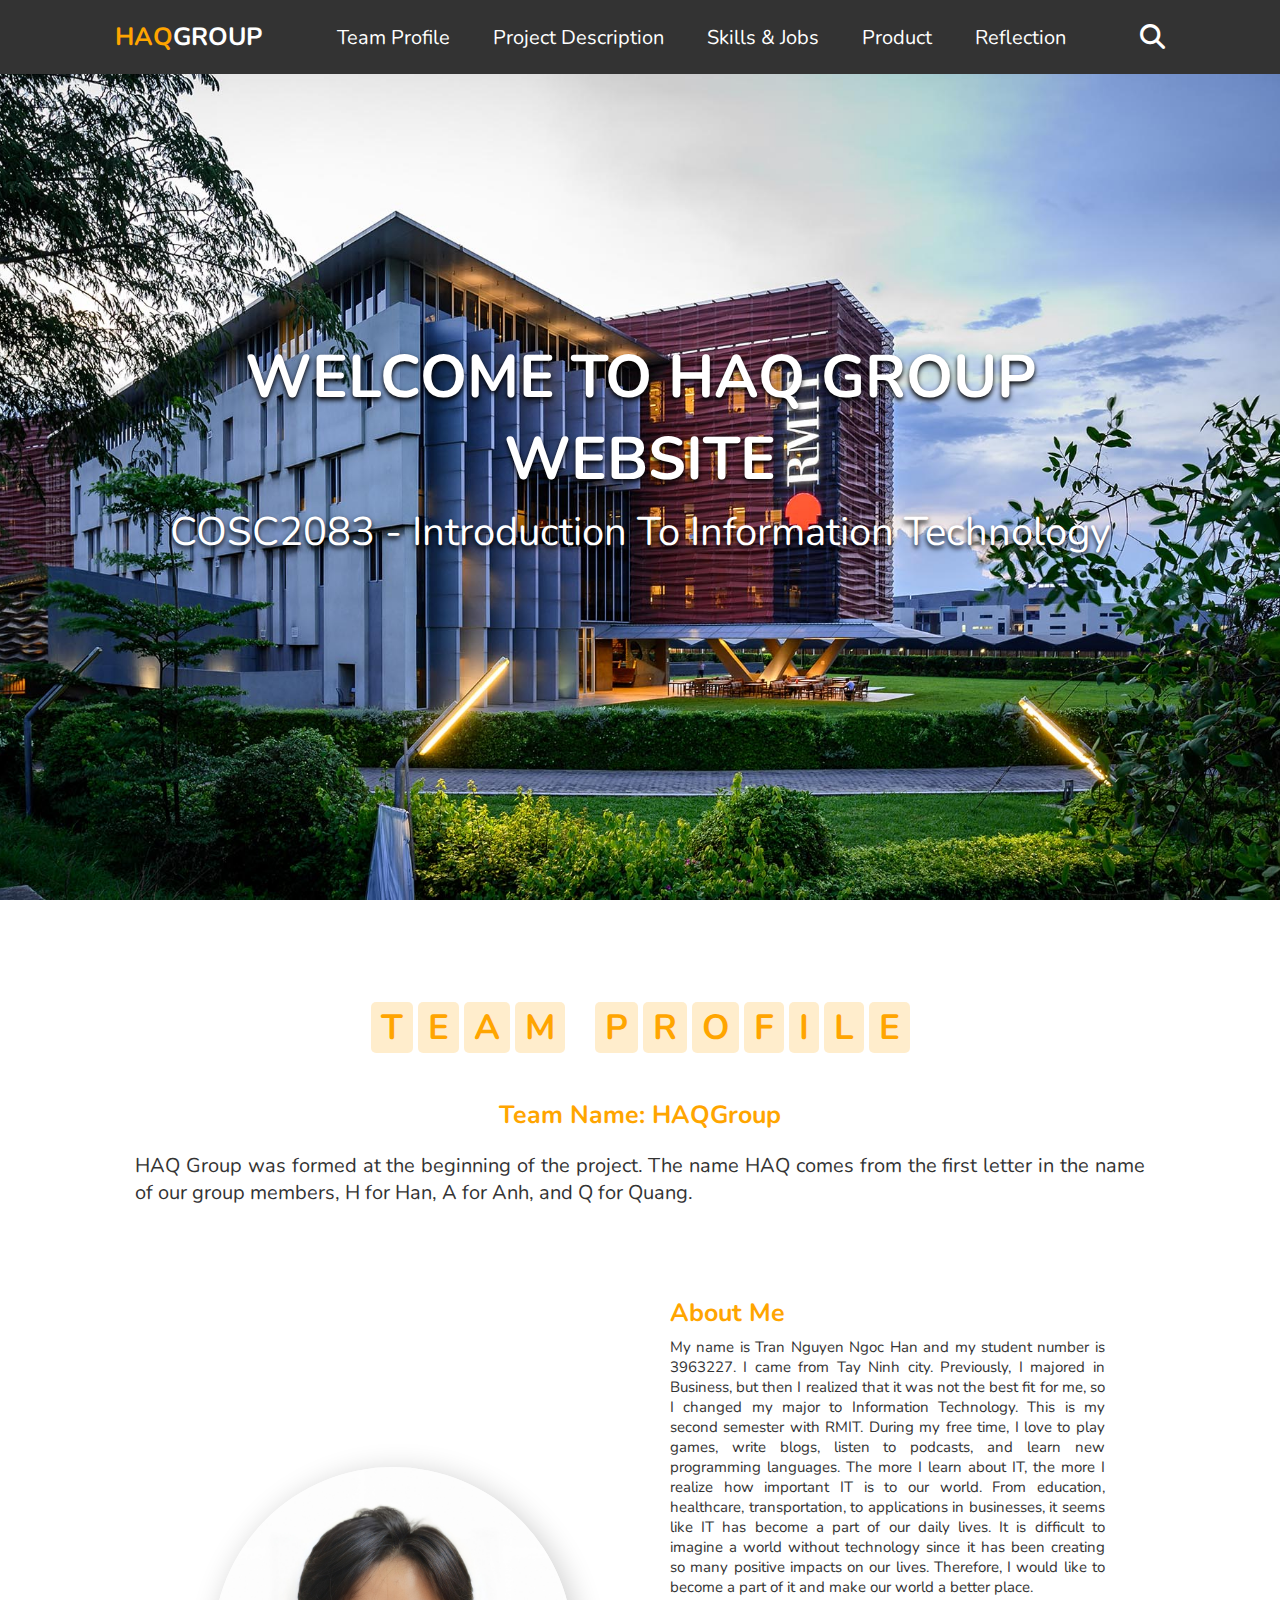
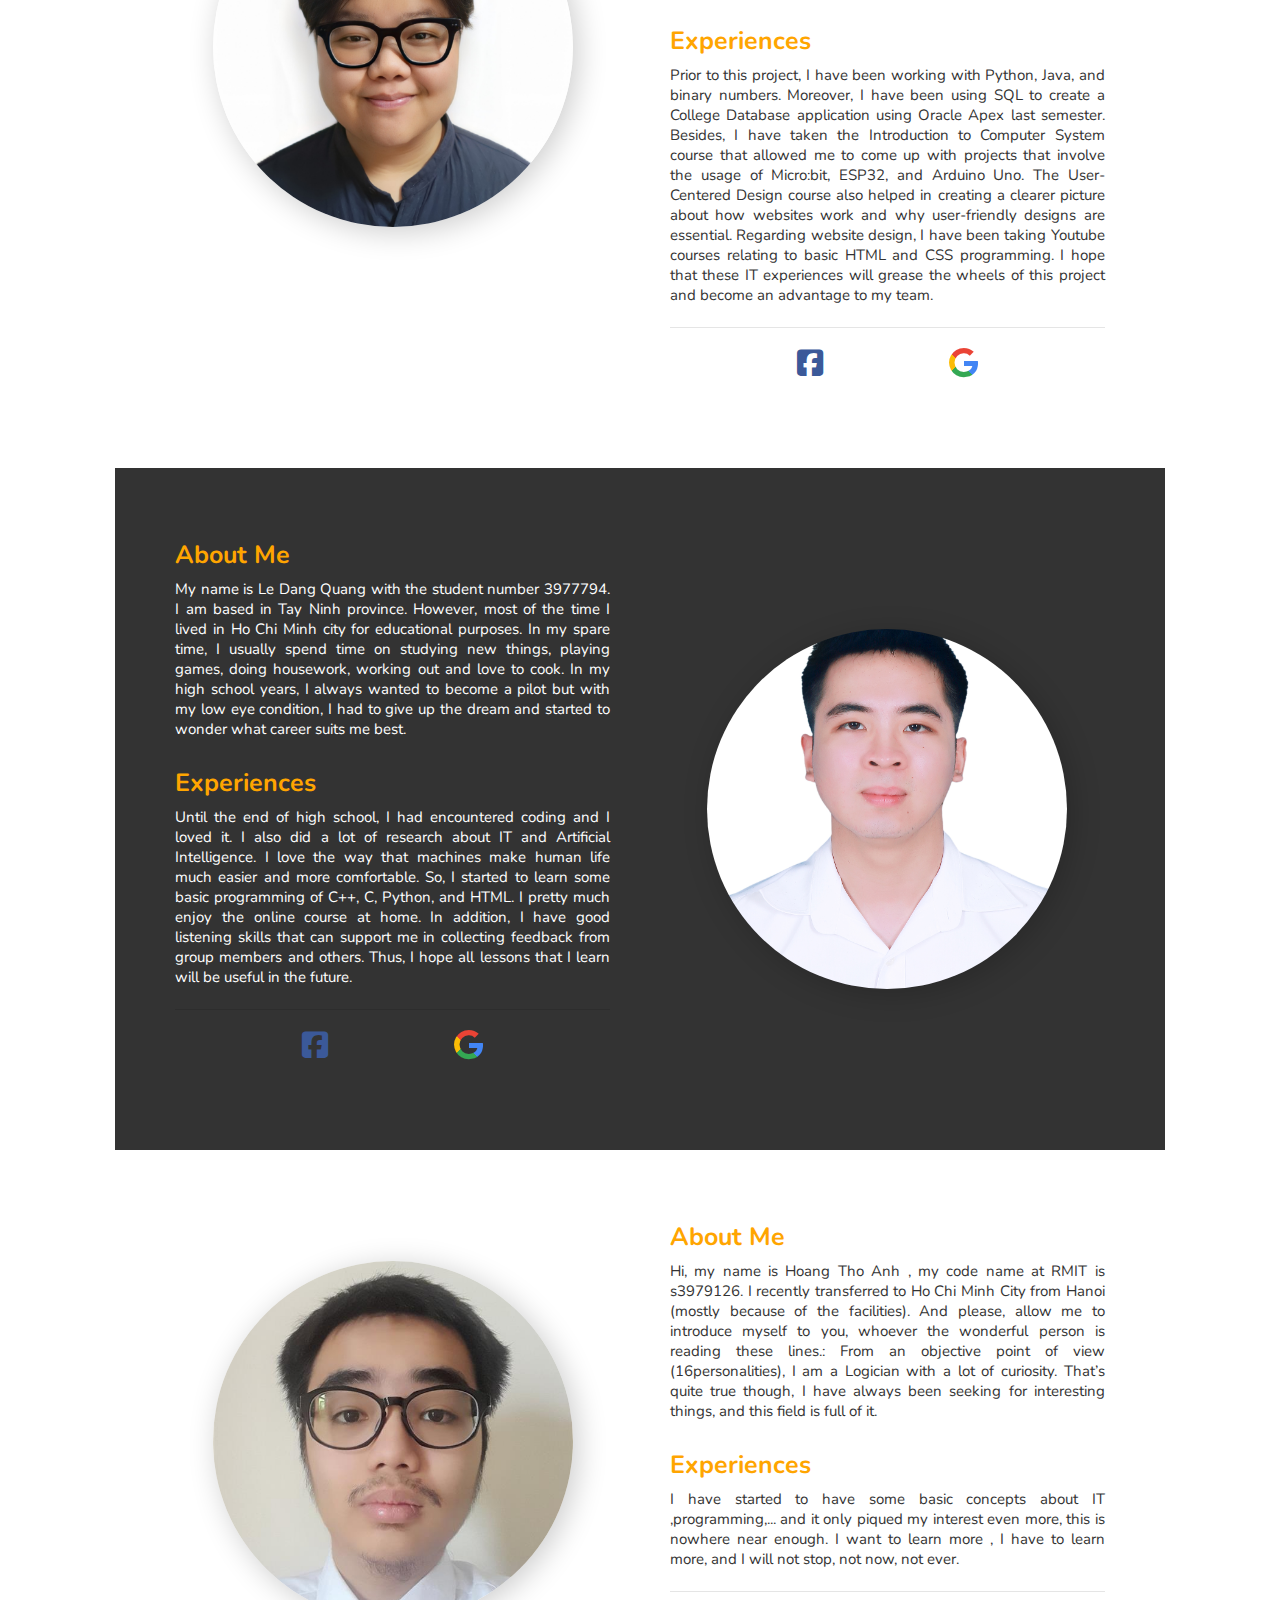
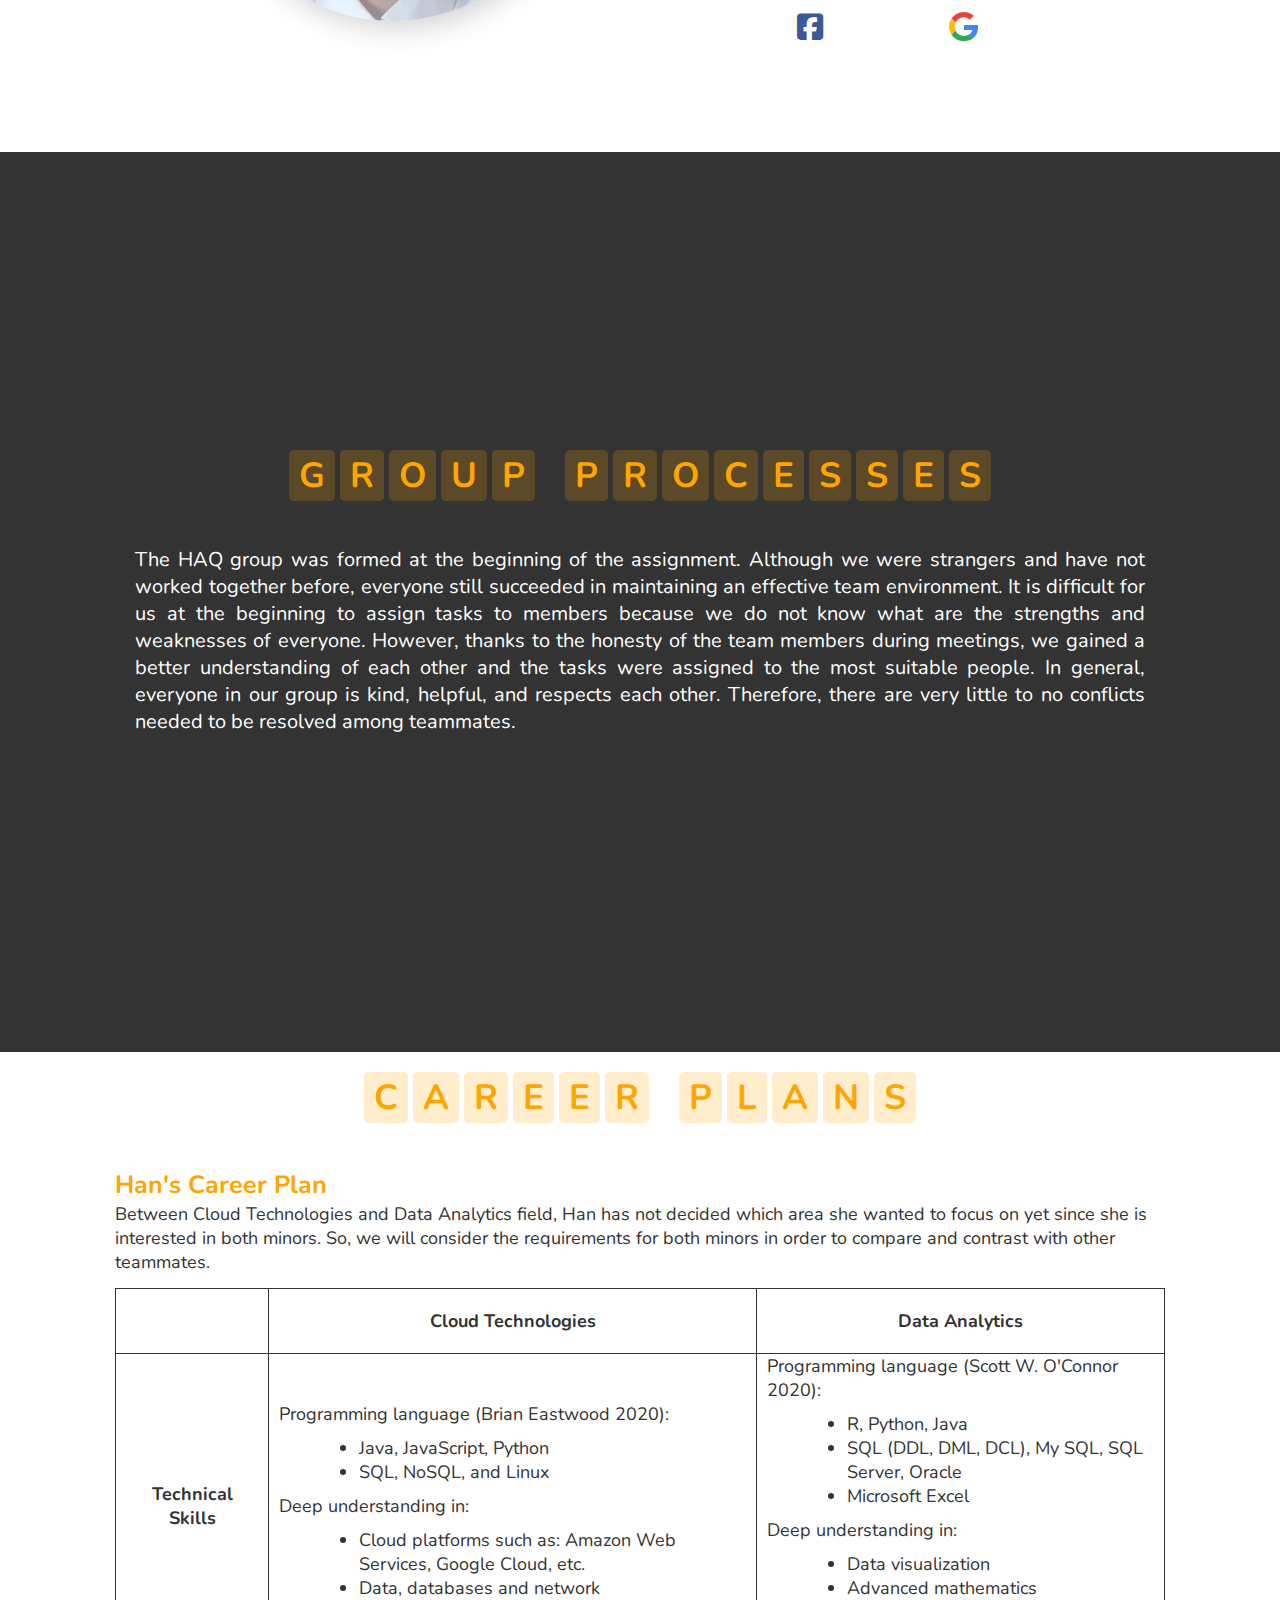
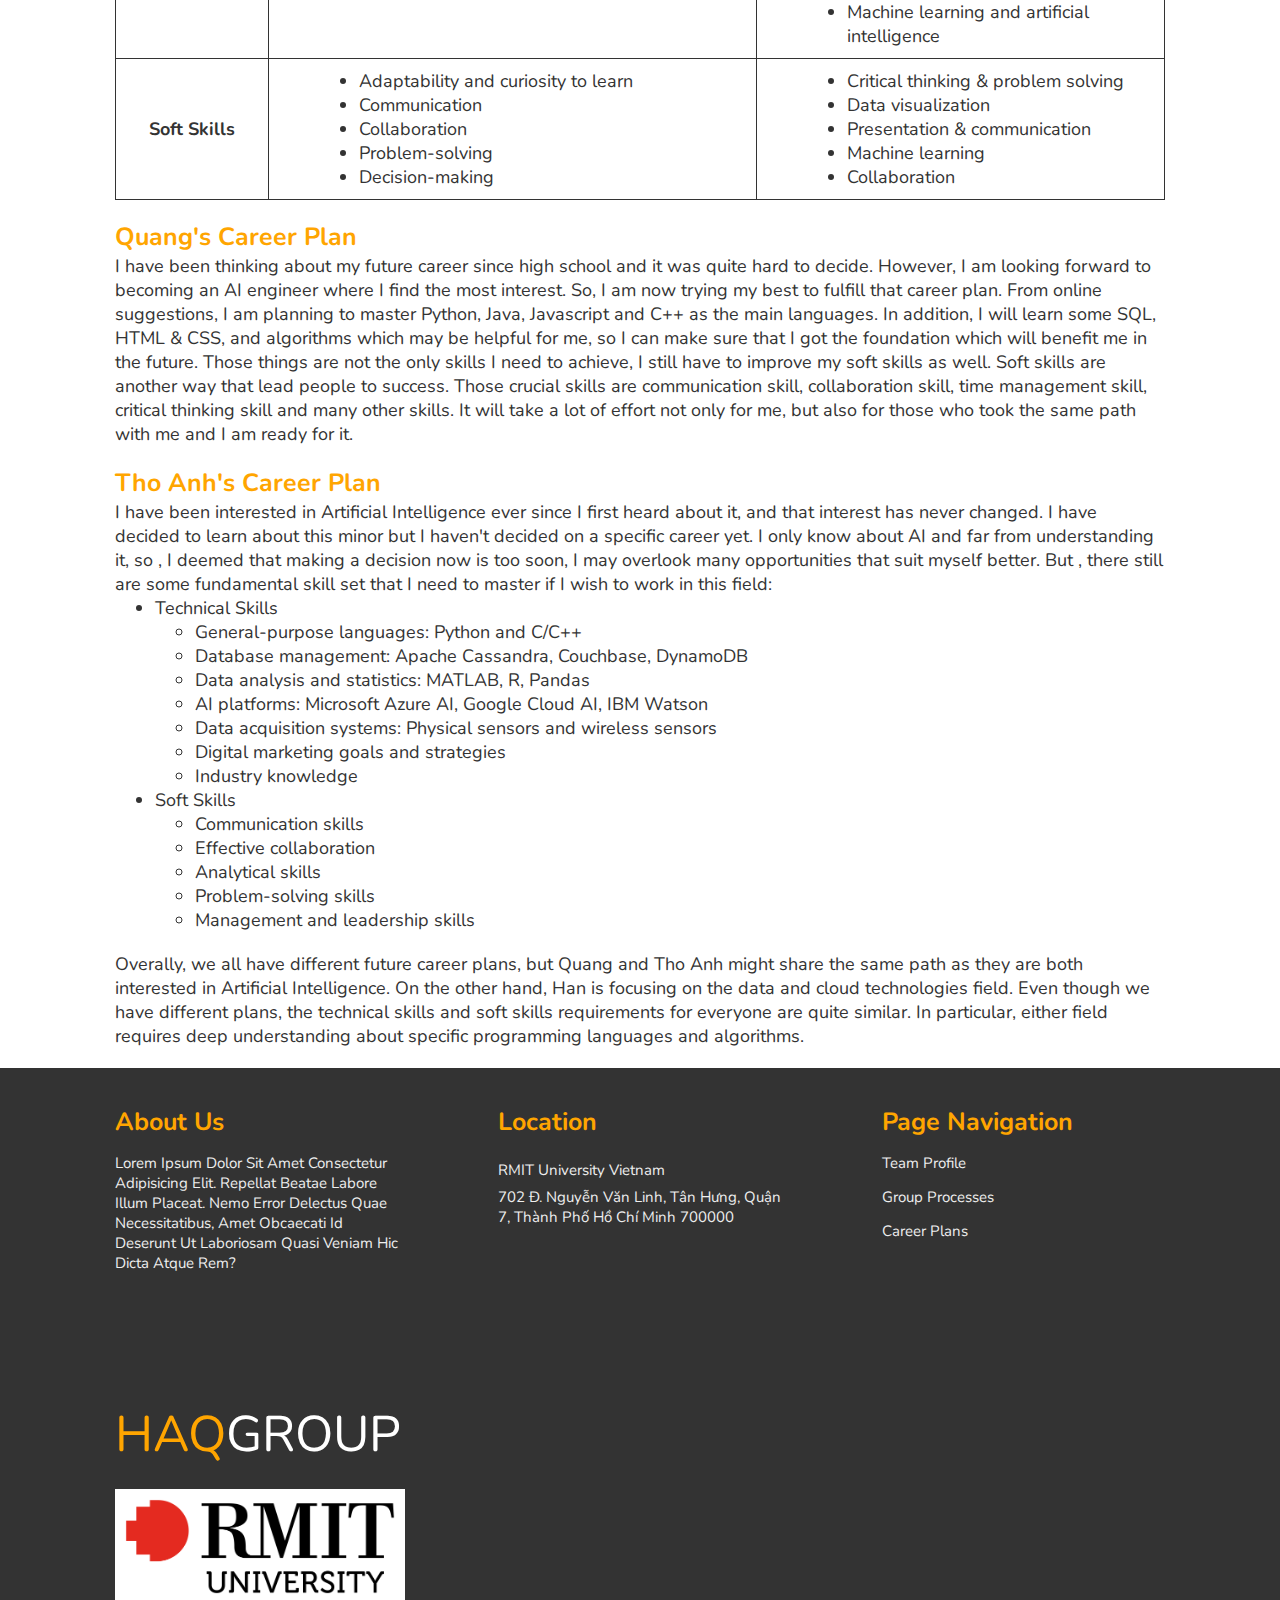
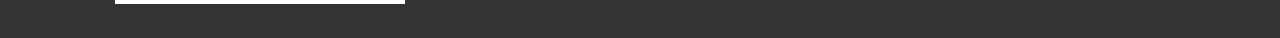
==== commit 44b42556: "Delete home page, replace team-profile as index" ====
--- a/index.html
+++ b/index.html
@@ -3,31 +3,30 @@
   <head>
     <meta charset="UTF-8">
     <meta name="viewport" content="width=device-width, initial-scale=1.0">
-    <title>HAQGroup Homepage</title>
+    <title>HAQGroup Team Profile</title>
 
     <!-- Custom css file link -->
-    <link rel="stylesheet" href="./TeamWeb/style.css">
+    <link rel="stylesheet" href="./TeamWeb/team-profile.css">
 
     <!-- Font awesom cdn link -->
     <link rel="stylesheet" href="https://cdnjs.cloudflare.com/ajax/libs/font-awesome/6.2.1/css/all.min.css">
   </head>
 
   <body>
-    <!-- header section starts -->
-    <header>
+     <!-- header section starts -->
+     <header>
       <div id="menu-bar" class="fas fa-bars"></div>
 
-      <a href="#home" class="logo"><span>HAQ</span>Group</a>
+      <a href="index.html#home" class="logo"><span>HAQ</span>Group</a>
 
       <nav class="navbar">
-        <a href="index.html#home">Home</a>
         <a href="team-profile.html">team profile</a>
         <a href="project-desc.html"> project description</a>
         <a href="skill-job.html">skills & jobs</a>
         <a href="product.html">product</a>
         <a href="reflection.html">reflection</a>
       </nav>
-
+       
       <div class="icons">
         <i class="fas fa-search" id="search-btn"></i>
       </div>
@@ -39,8 +38,8 @@
     </header>
     <!-- header section ends -->
 
-    <!-- home section starts -->
-    <section class="home" id="home">
+     <!-- home section starts -->
+     <section class="home" id="home">
       <div class="content">
         <h3>Welcome to HAQ Group Website</h3>
         <p>COSC2083 - Introduction to Information Technology</p>
@@ -54,8 +53,8 @@
     </section>
     <!-- home section ends -->
 
-    <!-- team profile section starts -->
-    <section class="profile" id="profile">
+    <!-- Personal information section starts -->
+    <section class="personal-info" id="personal-info">
       <h1 class="heading">
         <span>t</span>
         <span>e</span>
@@ -71,362 +70,273 @@
         <span>e</span>
       </h1>
 
-      <div class="profile-container">
-        <div class="card-wrapper">
-
-          <!-- Han's card -->
-          <div class="card">
-            <img src="./TeamWeb/img/card-bg.jpg" alt="card background" class="card-img">
-            <img src="./TeamWeb/img/sid_Han.jpg" alt="profile image" class="profile-img">
-            <h1>Han Tran</h1>
-            <p class="job-title">Lead Developer</p>
-            <p class="about">Lorem ipsum dolor sit amet, consectetur adipiscing elit, 
-              sed do eiusmod tempor incididunt ut labore et dolore magna aliqua. 
-              Ut enim ad minim veniam, quis nostrud exercitation ullamco laboris 
-              nisi ut aliquip ex ea commodo consequat. 
+      <h3>Team Name: HAQGroup</h3>
+      <p>HAQ Group was formed at the beginning of the project. The name HAQ comes from the first letter in the name of our group members, H for Han, A for Anh, and Q for Quang. </p>
+
+
+      <div class="box-container" id="Han">
+        <div class="box">
+          <img src="./TeamWeb/img/sid_Han.jpg" alt="profile picture">    
+        </div>
+      
+        <div class="box">
+          <div class="textbox">
+            <h3>About me</h3>
+            <p>My name is Tran Nguyen Ngoc Han and my student number is 3963227. I came from Tay Ninh city. Previously, I majored in Business, but then I realized that it was not the best fit for me, so I changed my major to Information Technology. This is my second semester with RMIT. During my free time, I love to play games, write blogs, listen to podcasts, and learn new programming languages. The more I learn about IT, the more I realize how important IT is to our world. From education, healthcare, transportation, to applications in businesses, it seems like IT has become a part of our daily lives. It is difficult to imagine a world without technology since it has been creating so many positive impacts on our lives. Therefore, I would like to become a part of it and make our world a better place.</p>
+              
+            <h3>Experiences</h3>
+            <p>Prior to this project, I have been working with Python, Java, and binary numbers. Moreover, I have been using SQL to create a College Database application using Oracle Apex last semester. Besides, I have taken the Introduction to Computer System course that allowed me to come up with projects that involve the usage of Micro:bit, ESP32, and Arduino Uno. The User-Centered Design course also helped in creating a clearer picture about how websites work and why user-friendly designs are essential. Regarding website design, I have been taking Youtube courses relating to basic HTML and CSS programming. I hope that these IT experiences will grease the wheels of this project and become an advantage to my team. 
             </p>
-            <a href="team-profile.html#Han" class="read-more-btn">read more</a>
+
             <ul class="social-media">
               <li><a href="https://www.facebook.com/han.tran2106" target="_blank"><i class="fab fa-facebook-square"></i></a></li>
               <li><a href="mailto:s3963227@rmit.edu.vn" target="_blank"><i class="fab fa-google"></i></a></li>
             </ul>
-          </div>
-
-          <!-- Quang's card -->
-          <div class="card">
-            <img src="./TeamWeb/img/card-bg.jpg" alt="card background" class="card-img">
-            <img src="./TeamWeb/img/sid_Quang.JPG" alt="profile image" class="profile-img">
-            <h1>Quang Le</h1>
-            <p class="job-title">Web Developer</p>
-            <p class="about">Lorem ipsum dolor sit amet, consectetur adipiscing elit, 
-              sed do eiusmod tempor incididunt ut labore et dolore magna aliqua. 
-              Ut enim ad minim veniam, quis nostrud exercitation ullamco laboris 
-              nisi ut aliquip ex ea commodo consequat. 
+          </div> 
+        </div>  
+      </div>
+
+      <div class="box-container-dark" id="Quang">      
+        <div class="box">
+          <div class="textbox">
+            <h3>About me</h3>
+            <p>My name is Le Dang Quang with the student number 3977794. I am based in Tay Ninh province. However, most of the time I lived in Ho Chi Minh city for educational purposes. In my spare time, I usually spend time on studying new things, playing games, doing housework, working out and love to cook. In my high school years, I always wanted to become a pilot but with my low eye condition, I had to give up the dream and started to wonder what career suits me best.</p>
+              
+            <h3>Experiences</h3>
+            <p> Until the end of high school, I had encountered coding and I loved it. I also did a lot of research about IT and Artificial Intelligence. I love the way that machines make human life much easier and more comfortable. So, I started to learn some basic programming of C++, C, Python, and HTML. I pretty much enjoy the online course at home. In addition, I have good listening skills that can support me in collecting feedback from group members and others. Thus, I hope all lessons that I learn will be useful in the future. 
             </p>
-            <a href="team-profile.html#Quang" class="read-more-btn">read more</a>
+
             <ul class="social-media">
               <li><a href="https://www.facebook.com/quang.lee.9406417" target="_blank"><i class="fab fa-facebook-square"></i></a></li>
               <li><a href="mailto:s3977794@rmit.edu.vn" target="_blank"><i class="fab fa-google"></i></a></li>
             </ul>
-          </div>
-
-          <!-- Tho Anh's card -->
-          <div class="card">
-            <img src="./TeamWeb/img/card-bg.jpg" alt="card background" class="card-img">
-            <img src="./TeamWeb/img/sid_Anh.jpg" alt="profile image" class="profile-img">
-            <h1>Anh Hoang</h1>
-            <p class="job-title">Web Developer</p>
-            <p class="about">Lorem ipsum dolor sit amet, consectetur adipiscing elit, 
-              sed do eiusmod tempor incididunt ut labore et dolore magna aliqua. 
-              Ut enim ad minim veniam, quis nostrud exercitation ullamco laboris 
-              nisi ut aliquip ex ea commodo consequat. 
+          </div> 
+        </div>  
+
+        <div class="box">
+              <img src="./TeamWeb/img/sid_Quang.JPG" alt="profile picture">    
+        </div>
+      </div>
+
+      <div class="box-container" id="Anh">
+        <div class="box">
+          <img src="./TeamWeb/img/sid_Anh.jpg" alt="profile picture">  
+        </div>
+      
+        <div class="box">
+          <div class="textbox">
+            <h3>About me</h3>
+            <p>Hi, my name is Hoang Tho Anh , my code name at RMIT is s3979126. I recently transferred to Ho Chi Minh City from Hanoi (mostly because of the facilities). And please, allow me to introduce myself to you, whoever the wonderful person is reading these lines.: From an objective point of view (16personalities), I am a Logician with a lot of curiosity. That’s quite true though, I have always been seeking for interesting things, and this field is full of it.</p>
+              
+            <h3>Experiences</h3>
+            <p>I have started to have some basic concepts about IT ,programming,...  and it only piqued my interest even more, this is nowhere near enough. I want to learn more , I have to learn more, and I will not stop, not now, not ever.
             </p>
-            <a href="team-profile.html#Anh" class="read-more-btn">read more</a>
+
             <ul class="social-media">
               <li><a href="https://www.facebook.com/thoanh.hoang.1" target="_blank"><i class="fab fa-facebook-square"></i></a></li>
               <li><a href="mailto:s3979126@rmit.edu.vn" target="_blank"><i class="fab fa-google"></i></a></li>
             </ul>
+          </div> 
+        </div>  
+      </div>
+
+    </section>
+    <!-- personal information section ends -->
+
+    <!-- group processes section starts -->
+    <section class="group-process" id="group-process">
+      <h1 class="heading">
+        <span>g</span>
+        <span>r</span>
+        <span>o</span>
+        <span>u</span>
+        <span>p</span>
+        <span class="space"></span>
+        <span>p</span>
+        <span>r</span>
+        <span>o</span>
+        <span>c</span>
+        <span>e</span>
+        <span>s</span>
+        <span>s</span>
+        <span>e</span>
+        <span>s</span>
+      </h1>
+      
+      <div class="text-content">
+        <p>The HAQ group was formed at the beginning of the assignment. Although we were strangers and have not worked together before, everyone still succeeded in maintaining an effective team environment. It is difficult for us at the beginning to assign tasks to members because we do not know what are the strengths and weaknesses of everyone. However, thanks to the honesty of the team members during meetings, we gained a better understanding of each other and the tasks were assigned to the most suitable people. In general, everyone in our group is kind, helpful, and respects each other. Therefore, there are very little to no conflicts needed to be resolved among teammates.</p>
+    </section>
+    <!-- group processes section ends -->
+
+    <!-- career plan section starts -->
+    <section class="career-plan" id="career-plan">
+      <h1 class="heading">
+        <span>c</span>
+        <span>a</span>
+        <span>r</span>
+        <span>e</span>
+        <span>e</span>
+        <span>r</span>
+        <span class="space"></span>
+        <span>p</span>
+        <span>l</span>
+        <span>a</span>
+        <span>n</span>
+        <span>s</span>
+      </h1>
+
+      <div class="person-plan" id="Han-plan">
+        <h3>Han's career plan</h3>
+        <p>Between Cloud Technologies and Data Analytics field, Han has not decided which area she wanted to focus on yet since she is interested in both minors. So, we will consider the requirements for both minors in order to compare and contrast with other teammates. </p>
+        <br>
+        <table>
+          <!-- first row start -->
+          <tr>
+            <th></th>
+            <th>Cloud Technologies</th>
+            <th>Data Analytics</th>
+          </tr>
+          <!-- first row ends -->
+
+          <!-- second row starts -->
+          <tr>
+            <th>Technical Skills</th>
+            <td>
+              Programming language (Brian Eastwood 2020):
+              <ul>
+                <li>Java, JavaScript, Python</li>
+                <li>SQL, NoSQL, and Linux</li>
+              </ul>
+              Deep understanding in:
+              <ul>
+                <li>Cloud platforms such as: Amazon Web Services, Google Cloud, etc.</li>
+                <li>Data, databases and network </li>
+              </ul>
+            </td>
+            <td>
+              Programming language (Scott W. O'Connor 2020):
+              <ul>
+                <li>R, Python, Java</li>
+                <li>SQL (DDL, DML, DCL), My SQL, SQL Server, Oracle</li>
+                <li>Microsoft Excel</li>
+              </ul>
+              Deep understanding in:
+              <ul>
+                <li>Data visualization</li>
+                <li>Advanced mathematics</li>
+                <li>Machine learning and artificial intelligence</li>
+              </ul>
+            </td>
+            <!-- second row ends -->
+
+            <!-- third row starts -->
+            <tr>
+              <th>Soft Skills</th>
+              <td>
+                <ul>
+                  <li>Adaptability and curiosity to learn</li>
+                  <li>Communication</li>
+                  <li>Collaboration</li>
+                  <li>Problem-solving</li>
+                  <li>Decision-making</li>
+                </ul>
+              </td>
+
+              <td>
+                <ul>
+                  <li>Critical thinking & problem solving</li>
+                  <li>Data visualization</li>
+                  <li>Presentation & communication</li>
+                  <li>Machine learning</li>
+                  <li>Collaboration</li>
+                </ul>
+              </td>
+            </tr>
+            <!-- third row ends -->
+
+
+          </tr>
+        </table>
+      </div>
+
+      <div class="person-plan" id="Quang-plan">
+        <h3>Quang's career plan</h3>
+        <p>I have been thinking about my future career since high school and it was quite hard to decide. However, I am looking forward to becoming an AI engineer where I find the most interest. So, I am now trying my best to fulfill that career plan. From online suggestions, I am planning to master Python, Java, Javascript and C++ as the main languages. In addition, I will learn some SQL, HTML & CSS, and algorithms which may be helpful for me, so I can make sure that I got the foundation which will benefit me in the future. Those things are not the only skills I need to achieve, I still have to improve my soft skills as well. Soft skills are another way that lead people to success. Those crucial skills are communication skill, collaboration skill, time management skill, critical thinking skill and many other skills. It will take a lot of effort not only for me, but also for those who took the same path with me and I am ready for it.
+        </p>
+      </div>
+
+      <div class="person-plan" id="Anh-plan">
+        <h3>Tho Anh's career plan</h3>
+        <p>I have been interested in Artificial Intelligence ever since I first heard about it, and that interest has never changed. I have decided to learn about this minor but I haven't decided on a specific career yet. I only know about AI and far from understanding it, so , I deemed that making a decision now is too soon, I may overlook many opportunities that suit myself better. But , there still are some fundamental skill set that I need to master if I wish to work in this field:</p>
+
+        <ul>
+          <li>Technical Skills</li>
+          <ul class="sub-ul">
+            <li>General-purpose languages: Python and C/C++</li>
+            <li>Database management: Apache Cassandra, Couchbase, DynamoDB</li>
+            <li>Data analysis and statistics: MATLAB, R, Pandas</li>
+            <li>AI platforms: Microsoft Azure AI, Google Cloud AI, IBM Watson</li>
+            <li>Data acquisition systems: Physical sensors and wireless sensors</li>
+            <li>Digital marketing goals and strategies </li>
+            <li>Industry knowledge</li>
+          </ul>
+        </ul>
+
+        <ul>
+          <li>Soft Skills</li>
+          <ul class="sub-ul">
+            <li>Communication skills</li>
+            <li>Effective collaboration </li>
+            <li>Analytical skills</li>
+            <li>Problem-solving skills</li>
+            <li>Management and leadership skills</li>
+          </ul>
+        </ul>
+      </div>
+
+      <div class="person-plan" id ="comparison">
+        <p>
+          Overally, we all have different future career plans, but Quang and Tho Anh might share the same path as they are both interested in Artificial Intelligence. On the other hand, Han is focusing on the data and cloud technologies field. Even though we have different plans, the technical skills and soft skills requirements for everyone are quite similar. In particular, either field requires deep understanding about specific programming languages and algorithms.
+        </p>
+      </div>
+
+    </section>
+    <!-- career plan section ends -->
+
+    <!-- footer section starts -->
+    <section class="footer" id="footer">
+      <div class="box-container">
+        <div class="box">
+          <h3>about us</h3>
+          <p>Lorem ipsum dolor sit amet consectetur adipisicing elit. Repellat beatae labore illum placeat. 
+            Nemo error delectus quae necessitatibus, amet obcaecati id deserunt ut laboriosam quasi veniam hic dicta atque rem?</p>
+        </div>
+
+        <div class="box">
+          <h3>location</h3>
+          <p><a href="https://www.rmit.edu.vn/" target="_blank">RMIT University Vietnam</a> 702 Đ. Nguyễn Văn Linh, Tân Hưng, Quận 7, Thành phố Hồ Chí Minh 700000</p>
+        </div>
+
+        <div class="box">
+          <h3>page navigation</h3>
+          <a href="#personal-info">Team Profile</a>
+          <a href="#group-process">group processes</a>
+          <a href="#career-plan">career plans</a>
+        </div>
+
+        <div class="logo-container">
+          <a href="index.html#home" class="logo"><span>HAQ</span>Group</a>
+          <div class="img-container">
+            <img src="./TeamWeb/img/rmit-logo.png" alt="RMIT Logo">
           </div>
         </div>
       </div>
-    </section>
-    <!-- team profile section ends -->
-
-    <!-- project description section starts -->
-    <section class="description" id="description">
-      <div class="description-container ">
-        <h1 class="heading">
-          <span>p</span>
-          <span>r</span>
-          <span>o</span>
-          <span>j</span>
-          <span>e</span>
-          <span>c</span>
-          <span>t</span>
-          <span class="space"></span>
-          <span>d</span>
-          <span>e</span>
-          <span>s</span>
-          <span>c</span>
-          <span>r</span>
-          <span>i</span>
-          <span>p</span>
-          <span>t</span>
-          <span>i</span>
-          <span>o</span>
-          <span>n</span>
-        </h1>
-
-        <div class="box-container">
-          <div class="box">
-            <i class="fas fa-circle-info"></i>
-            <h3>overview</h3>
-            <p> Our group planned to develop a travel-planning website named Ameno Wanderer that recommended tourist attractions based on users’ personalities and preferences. The website will help the user locate the destination that meets the user’s interest, matches their lifestyles, and show them the directions to get there from their current position... <a href="project-desc.html#overview" class="read-more-text">read more</a></p>
-          </div>
-
-          <div class="box">
-            <i class="fas fa-bullseye"></i>
-            <h3>aims</h3>
-            <p> Our group wanted to focus on developing a travel-planning website that will recommend the tourist attractions and locations to users based on their personality and preferences. In order to achieve this aim, the website must have the following pages: Home, About Us, Services, Booking, Review, Sign Up, and Contact. The description of these pages will be discussed below.... <a href="project-desc.html#aim" class="read-more-text">read more</a></p>
-          </div>
-
-          <div class="box">
-            <i class="fas fa-list-check"></i>
-            <h3>plans and progress</h3>
-            <p> Lorem ipsum dolor, sit amet consectetur adipisicing elit. 
-              Unde in ut aliquam saepe maiores ipsam. Explicabo, quasi. 
-              Fugiat qui aspernatur eum deleniti dolore voluptatem impedit 
-              expedita veritatis eaque! Perspiciatis, earum!... <a href="#" class="read-more-text">read more</a></p>
-          </div>
-
-          <div class="box">
-            <i class="fas fa-people-group"></i>
-            <h3>roles</h3>
-            <p> Lorem ipsum dolor, sit amet consectetur adipisicing elit. 
-              Unde in ut aliquam saepe maiores ipsam. Explicabo, quasi. 
-              Fugiat qui aspernatur eum deleniti dolore voluptatem impedit 
-              expedita veritatis eaque! Perspiciatis, earum!... <a href="#" class="read-more-text">read more</a></p>
-          </div>
-
-          <div class="box">
-            <i class="fas fa-house-lock"></i>
-            <h3>scope and limits</h3>
-            <p> Lorem ipsum dolor, sit amet consectetur adipisicing elit. 
-              Unde in ut aliquam saepe maiores ipsam. Explicabo, quasi. 
-              Fugiat qui aspernatur eum deleniti dolore voluptatem impedit 
-              expedita veritatis eaque! Perspiciatis, earum!... <a href="#" class="read-more-text">read more</a></p>
-          </div>
-
-          <div class="box">
-            <i class="fas fa-screwdriver-wrench"></i>
-            <h3>tools and technologies</h3>
-            <p> Lorem ipsum dolor, sit amet consectetur adipisicing elit. 
-              Unde in ut aliquam saepe maiores ipsam. Explicabo, quasi. 
-              Fugiat qui aspernatur eum deleniti dolore voluptatem impedit 
-              expedita veritatis eaque! Perspiciatis, earum!... <a href="#" class="read-more-text">read more</a></p>
-          </div>
-
-          <div class="box">
-            <i class="fas fa-file-circle-check"></i>
-            <h3>testing</h3>
-            <p> Lorem ipsum dolor, sit amet consectetur adipisicing elit. 
-              Unde in ut aliquam saepe maiores ipsam. Explicabo, quasi. 
-              Fugiat qui aspernatur eum deleniti dolore voluptatem impedit 
-              expedita veritatis eaque! Perspiciatis, earum!... <a href="#" class="read-more-text">read more</a></p>
-          </div>
-
-          <div class="box">
-            <i class="fas fa-triangle-exclamation"></i>
-            <h3>risks</h3>
-            <p> Lorem ipsum dolor, sit amet consectetur adipisicing elit. 
-              Unde in ut aliquam saepe maiores ipsam. Explicabo, quasi. 
-              Fugiat qui aspernatur eum deleniti dolore voluptatem impedit 
-              expedita veritatis eaque! Perspiciatis, earum!... <a href="#" class="read-more-text">read more</a></p>
-          </div>
-
-          <div class="box">
-            <i class="fas fa-comment"></i>
-            <h3>Group communication</h3>
-            <p> Lorem ipsum dolor, sit amet consectetur adipisicing elit. 
-              Unde in ut aliquam saepe maiores ipsam. Explicabo, quasi. 
-              Fugiat qui aspernatur eum deleniti dolore voluptatem impedit 
-              expedita veritatis eaque! Perspiciatis, earum!... <a href="#" class="read-more-text">read more</a></p>
-          </div>
-        </div>
-      </div>
-      </section>
-      <!-- project description section ends -->
-
-      <!-- skills and jobs section starts -->
-      <section class="skill-job" id="skill-job">
-        <h1 class="heading">
-          <span>s</span>
-          <span>k</span>
-          <span>i</span>
-          <span>l</span>
-          <span>l</span>
-          <span>s</span>
-          <span class="space"></span>
-          <span>&</span>
-          <span class="space"></span>
-          <span>j</span>
-          <span>o</span>
-          <span>b</span>
-          <span>s</span>
-        </h1>
-
-        <div class="box-container" id="dtb-admin">
-          <div class="box">
-            <img src="./TeamWeb/img/dtb-admin.jpg" alt="database admin picture">    
-          </div>
-        
-          <div class="box">
-            <div class="textbox">
-              <h3>database administrator</h3>
-              <ul>
-                <li><a href="skill-job.html#dadmin-desc">description</a></li>
-                <li><a href="skill-job.html#dadmin-ts">technical skills</a></li>
-                <li><a href="skill-job.html#dadmin-ss">soft skills</a></li>
-                <li><a href="skill-job.html#dadmin-quali">qualification</a></li>
-                <li><a href="skill-job.html#dadmin-exp">experiences</a></li>
-              </ul>
-            </div> 
-          </div>  
-        </div>
-
-        <div class="box-container-dark" id="data-scientist">
-          <div class="box">
-            <div class="textbox">
-              <h3>data scientist</h3>
-              <ul>
-                <li><a href="skill-job.html#dsci-desc">description</a></li>
-                <li><a href="skill-job.html#dsci-ts">technical skills</a></li>
-                <li><a href="skill-job.html#dsci-ss">soft skills</a></li>
-                <li><a href="skill-job.html#dsci-quali">qualification</a></li>
-                <li><a href="skill-job.html#dsci-exp">experiences</a></li>
-              </ul>
-            </div> 
-
-          <div class="box">
-            <img src="./TeamWeb/img/data-scientist.jpg" alt="data scientist picture">    
-          </div>
-        
-          </div>  
-        </div>
-
-        <div class="box-container" id="web-dev">
-          <div class="box">
-            <img src="./TeamWeb/img/web-developer.jpg" alt="web developer picture">    
-          </div>
-        
-          <div class="box">
-            <div class="textbox">
-              <h3>data scientist</h3>
-              <ul>
-                <li><a href="skill-job.html#webdev-desc">description</a></li>
-                <li><a href="skill-job.html#webdev-ts">technical skills</a></li>
-                <li><a href="skill-job.html#webdev-ss">soft skills</a></li>
-                <li><a href="skill-job.html#webdev-quali">qualification</a></li>
-                <li><a href="skill-job.html#webdev-exp">experiences</a></li>
-              </ul>
-            </div> 
-          </div>  
-        </div>
-
-      </section>
-      <!-- skills and jobs section ends -->
-
-      <!-- product section starts -->
-      <section class="product" id="product">
-        <h1 class="heading">
-          <span>p</span>
-          <span>r</span>
-          <span>o</span>
-          <span>j</span>
-          <span>e</span>
-          <span>c</span>
-          <span>t</span>
-          <span class="space"></span>
-          <span>o</span>
-          <span>u</span>
-          <span>t</span>
-          <span>c</span>
-          <span>o</span>
-          <span>m</span>
-          <span>e</span>
-          <span>s</span>
-        </h1>
-
-
-
-      </section>
-      <!-- product section ends -->
-
-      <!-- reflection section starts -->
-      <section class="reflection" id="reflection">
-        <h1 class="heading">
-          <span>r</span>
-          <span>e</span>
-          <span>f</span>
-          <span>l</span>
-          <span>e</span>
-          <span>c</span>
-          <span>t</span>
-          <span>i</span>
-          <span>o</span>
-          <span>n</span>
-        </h1>
-
-        <div class="row">
-          <div class="image">
-            <img src="./TeamWeb/img/reflection-img.png" alt="reflection">
-          </div>
-
-          <div class="left-text-holder">
-            <h2>What went well?</h2>
-            <p>Lorem ipsum dolor sit amet consectetur adipisicing elit. Magni possimus corporis earum, iste minima ratione ut. 
-              Lorem ipsum dolor sit, amet consectetur adipisicing elit. Vero adipisci ullam dicta maxime consequuntur repudiandae 
-              a ipsum natus quos molestiae impedit minima quis aperiam, optio, quas nisi exercitationem vel corrupti.
-              Sit error, dolores, quod eaque placeat harum soluta cum accusamus consequuntur eius ducimus ut... <a href="#" class="read-more-text">read more</a></p>
-            <h2>What could be improved?</h2>
-            <p>Lorem ipsum dolor sit amet consectetur adipisicing elit. Magni possimus corporis earum, iste minima ratione ut. 
-              Lorem ipsum dolor sit, amet consectetur adipisicing elit. Vero adipisci ullam dicta maxime consequuntur repudiandae 
-              a ipsum natus quos molestiae impedit minima quis aperiam, optio, quas nisi exercitationem vel corrupti.
-              Sit error, dolores, quod eaque placeat harum soluta cum accusamus consequuntur eius ducimus ut... <a href="#" class="read-more-text">read more</a></p>
-            <h2>What are the surprising elements?</h2>
-            <p>Lorem ipsum dolor sit amet consectetur adipisicing elit. Magni possimus corporis earum, iste minima ratione ut. 
-              Lorem ipsum dolor sit, amet consectetur adipisicing elit. Vero adipisci ullam dicta maxime consequuntur repudiandae 
-              a ipsum natus quos molestiae impedit minima quis aperiam, optio, quas nisi exercitationem vel corrupti.
-              Sit error, dolores, quod eaque placeat harum soluta cum accusamus consequuntur eius ducimus ut... <a href="#" class="read-more-text">read more</a></p>
-            <h2>What are the things learned about groups?</h2>
-            <p>Lorem ipsum dolor sit amet consectetur adipisicing elit. Magni possimus corporis earum, iste minima ratione ut. 
-              Lorem ipsum dolor sit, amet consectetur adipisicing elit. Vero adipisci ullam dicta maxime consequuntur repudiandae 
-              a ipsum natus quos molestiae impedit minima quis aperiam, optio, quas nisi exercitationem vel corrupti.
-              Sit error, dolores, quod eaque placeat harum soluta cum accusamus consequuntur eius ducimus ut... <a href="#" class="read-more-text">read more</a></p>
-          </div>
-
-        </div>
-      </section>
-      <!-- reflection section ends -->
-
-      <!-- footer section starts -->
-      <section class="footer" id="footer">
-        <div class="box-container">
-          <div class="box">
-            <h3>about us</h3>
-            <p>Lorem ipsum dolor sit amet consectetur adipisicing elit. Repellat beatae labore illum placeat. 
-              Nemo error delectus quae necessitatibus, amet obcaecati id deserunt ut laboriosam quasi veniam hic dicta atque rem?</p>
-          </div>
-
-          <div class="box">
-            <h3>location</h3>
-            <p><a href="https://www.rmit.edu.vn/" target="_blank">RMIT University Vietnam</a> 702 Đ. Nguyễn Văn Linh, Tân Hưng, Quận 7, Thành phố Hồ Chí Minh 700000</p>
-          </div>
-  
-          <div class="box">
-            <h3>page navigation</h3>
-            <a href="./index.html#home">home</a>
-            <a href="#profile">team profile</a>
-            <a href="#description">project description</a>
-            <a href="#skills-and-jobs">skills & jobs</a>
-            <a href="#product">project outcomes</a>
-            <a href="#reflection">reflection</a>
-          </div>
-  
-          <div class="logo-container">
-            <a href="#home" class="logo"><span>HAQ</span>Group</a>
-            <div class="img-container">
-              <img src="./TeamWeb/img/rmit-logo.png" alt="RMIT Logo">
-            </div>
-          </div>
-        </div>
-        
-      </section>
-      <!-- footer section ends -->
-
-
+      
+    </section>
+    <!-- footer section ends -->
+
+    
     <!-- custom js file link -->
     <script src="./TeamWeb/script.js"></script>
-
   </body>
-</html>
+</html>--- a/TeamWeb/team-profile.css
+++ b/TeamWeb/team-profile.css
@@ -0,0 +1,519 @@
+@import url('https://fonts.googleapis.com/css2?family=Nunito:wght@200;300;400;600;700&display=swap');
+
+:root{
+    --orange: #ffa500;
+}
+
+*{
+    font-family: 'Nunito', sans-serif;
+    margin:0;
+    padding:0;
+    box-sizing: border-box;
+    text-transform: capitalize;
+    outline:none;
+    border: none;
+    text-decoration: none;
+    transition: all .2s linear;
+}
+
+*::selection{
+    background: var(--orange);
+    color:#fff;
+}
+
+html{
+    font-size: 62.5%;
+    overflow-x:hidden;
+    scroll-padding-top: 6rem;
+    scroll-behavior:smooth;
+}
+
+.btn{
+    display: inline-block;
+    margin-top: 1rem;
+    background: var(--orange);
+    color:#fff;
+    padding: .8rem 3rem;
+    border: .2rem solid var(--orange);
+    cursor: pointer;
+    font-size: 1.7rem;
+}
+
+.btn:hover{
+    background: rgba(255,165,0,0.2);
+    color:var(--orange);
+}
+
+
+section{
+    padding: 2rem 9%;
+}
+
+.home{
+    height: 100vh;
+    display: flex;
+    align-items: center;
+    justify-content:center;
+    flex-flow: column;
+    position:relative;
+    /* z-index: 0; */
+}
+
+.home .content{
+    text-align: center;
+}
+
+.home .content h3{
+    font-size: 6rem;
+    color: #fff;
+    text-transform: uppercase;
+    text-shadow: 0 0.3rem 0.5rem rgba(0,0,0,1);
+}
+
+.home .content p{
+    font-size: 4rem;
+    color:#fff;
+    padding: 0.5rem 0;
+    text-shadow: 0 0.3rem 0.5rem rgba(0,0,0,1);
+} 
+
+.home .background-container img{
+    position:absolute;
+    top: 0;
+    left: 0;
+    z-index:-1;
+    height:100%;
+    width:100%;
+    object-fit: cover;
+}
+
+.heading{
+    text-align: center;
+    padding: 0 0 2.5rem 0;
+}
+
+.personal-info .heading{
+    text-align: center;
+    padding: 0 0 2.5rem 0;
+    margin-top: 82px;
+}
+
+.heading span{
+    font-size: 3.5rem;
+    background: rgba(255,165,0,0.2);
+    color: var(--orange);
+    border-radius: 0.5rem;
+    padding: 0.2rem 1rem;
+    display: inline-block;
+}
+
+.heading span.space{
+    background: none;
+}
+
+header{
+    position: fixed;
+    top: 0; 
+    left: 0;
+    right:0;
+    background: #333;
+    z-index: 1000;
+    display: flex;
+    align-items: center;
+    justify-content: space-between;
+    padding: 2rem 9%;
+}
+
+header .logo{
+    font-size:2.5rem;
+    font-weight: bolder;
+    color: #fff;
+    text-transform: uppercase;
+}
+
+header .logo span
+{
+    color:var(--orange);
+}
+
+header .navbar a{
+    color:#fff;
+    font-size: 2rem;
+    margin: 0 2rem;
+}
+
+header .navbar a:hover{
+    color: var(--orange);
+}
+
+header .icons i{
+    font-size: 2.5rem;
+    color: #fff;
+    cursor: pointer;
+}
+
+header .icons i:hover{
+    color: var(--orange)
+}
+
+header .search-bar-container{
+    position: absolute;
+    top:100%;
+    left: 0;
+    right: 0;
+    padding: 1.5rem 2rem;
+    background: #333;
+    border-top: .1rem solid rgba(255,255,255,.2);
+    display: flex;
+    align-items: center;
+    z-index:1001;
+    clip-path: polygon(0 0, 100% 0, 100% 0, 0 0);
+}
+
+header .search-bar-container.active{
+    clip-path: polygon(0 0, 100% 0, 100% 100%, 0 100%);
+}
+
+header .search-bar-container #search-bar{
+    width:100%;
+    padding: 1rem;
+    text-transform: none;
+    color: #333;
+    font-size: 1.7rem;
+    border-radius: .5rem;
+}
+
+header.search-bar-container label{
+    color:#fff;
+    cursor: pointer;
+    font-size: 3rem; 
+    margin-left: 1.5rem;
+}
+
+header.search-bar-container label:hover{
+    color:var(--orange);
+}
+
+#menu-bar{
+    color: #fff;
+    border: .1rem solid #fff;
+    border-radius: .5rem;
+    font-size: 3rem;
+    padding: .5rem 1.2rem;
+    cursor:pointer;
+    display:none;
+}
+
+
+.personal-info{
+    min-height: 80vh;
+    display: flex;
+    align-items: center;
+    justify-content:center;
+    flex-flow: column;
+    position:relative;
+    /* z-index: 0; */
+}
+
+.personal-info .box-container,
+.personal-info .box-container-dark{
+    display: flex;
+    flex-wrap: wrap;
+    align-items: center;
+    justify-content: center;
+    padding: 3rem 3rem 5rem 3rem;
+}
+
+.personal-info .box-container-dark{
+    background: #333;
+    width: 100%;
+}
+
+.personal-info .box-container .box,
+.personal-info .box-container-dark .box{
+    flex: 1 1 25rem;
+    padding-top: 2rem;
+}
+
+.personal-info .box .textbox{
+    padding: 0 3rem 2rem 3rem;
+}
+
+.personal-info .box-container .box .textbox:hover{
+    box-shadow: 0 1rem 2rem rgba(0,0,0,0.5);
+}
+
+.personal-info .box-container-dark .box .textbox:hover{
+    box-shadow: 0 1rem 2rem rgba(0,0,0,1);
+}
+
+.personal-info .textbox h3{
+    font-size: 2.5rem;
+    padding-top: 2rem;
+}
+
+.personal-info h3,
+.dark-section h3{
+    font-size: 2.5rem;
+    padding-top: 2rem;
+    color: var(--orange);
+}
+
+.personal-info p{
+    font-size:2rem;
+    color:#333;
+    text-transform:none;
+    padding: 2rem;
+    text-align: justify;
+    font-weight: normal;
+}
+
+
+.box-container h3,
+.box-container-dark h3{
+    color: var(--orange);
+}
+
+.personal-info .textbox p{
+    font-size: 1.5rem;
+    padding: 0.7rem 0;
+    text-transform: none;
+    border-radius: 0.5rem;
+    text-align: justify;
+}
+
+.box-container p{
+    color: #333;
+}
+
+.box-container-dark p{
+    color: #fff;
+}
+
+.box-container .box img,
+.box-container-dark .box img{
+    width: 36rem;
+    height: 36rem;
+    object-fit: cover;
+    border-radius: 50%;
+    box-shadow: 0.5rem 0.5rem 3rem rgba(0,0,0,0.2);
+    margin: auto;
+    display:block;
+}
+
+.social-media{
+    width:100%;
+    list-style: none;
+    display: flex;
+    justify-content:  space-evenly;
+    padding: 2rem 0;
+    margin-top: 1.5rem;
+    border-top: 1px solid rgba(0,0,0,0.1);
+}
+
+.social-media i{
+    font-size: 3rem;
+}
+
+.fa-facebook-square{
+    color: #3b5999;
+}
+
+.fa-google{
+    background: conic-gradient(from -45deg, #ea4335 110deg, #4285f4 90deg 180deg, #34a853 180deg 270deg, #fbbc05 270deg) 73% 55%/150% 150% no-repeat;
+    -webkit-background-clip: text;
+    background-clip: text;
+    color: transparent;
+    -webkit-text-fill-color: transparent;
+}
+
+.group-process{
+    min-height: 100vh;
+    display: flex;
+    align-items: center;
+    justify-content:center;
+    flex-flow: column;
+    position:relative;
+    background-color: #333;
+}
+
+.group-process .text-content p{
+    font-size: 2rem;
+    color:#fff;
+    text-transform:none;
+    padding: 2rem;
+    text-align: justify;
+}
+
+.career-plan{
+    min-height: 100vh;
+    display: flex;
+    justify-content:center;
+    flex-flow: column;
+    position:relative;
+    background-color: #fff;
+}
+.career-plan h3{
+    font-size: 2.5rem;
+    padding-top: 2rem;
+    color: var(--orange);
+}
+
+.career-plan .person-plan p,
+.career-plan .person-plan th,td{
+    font-size: 1.8rem;
+    text-transform:none;
+    color:#333;
+}
+
+.person-plan table th{
+    text-align: center;
+    font-weight: bold;
+    padding: 2rem;
+}
+
+table td{
+    padding: 0 1rem;
+}
+
+table ul{
+    padding: 1rem 1rem 1rem 4rem;
+}
+
+.career-plan table, th, td{
+    width: auto;
+    border: 1px solid;
+    border-collapse: collapse;
+}
+
+.person-plan ul{
+    margin-left: 4rem;
+}
+
+.person-plan li{
+    font-size: 1.8rem;
+    text-transform:none;
+    color:#333;
+}
+
+#comparison{
+    margin-top: 2rem;
+}
+
+.footer{
+    background-color: #333;
+}
+
+.footer .box-container{
+    display: flex;
+    flex-wrap: wrap;
+    gap: 10rem;
+}
+
+.footer .box-container .box{
+    padding: 1rem 0;
+    flex: 1 1 25rem;
+}
+
+.footer .box-container .box h3{
+    font-size: 2.5rem;
+    padding: 0.7rem 0;
+    color: var(--orange);
+}
+
+.footer .box-container .box p{
+    font-size: 1.5rem;
+    padding: 0.7rem 0;
+    color: #eee;
+}
+
+.footer .box-container .box a{
+    font-size: 1.5rem;
+    padding: 0.7rem 0;
+    color: #eee;
+    display: block;
+}
+
+.footer .box-container .box a:hover{
+    color:var(--orange);
+    text-decoration: underline;
+}
+
+.footer img{
+    max-width:290px;
+    padding: 1rem;
+    margin-top: 2rem;
+    background-color: #fff;
+}
+
+.footer .logo-container{
+    padding: 1rem 0;
+    flex: 1 1 25rem;
+}
+
+.footer .logo-container a{
+    font-size: 5rem;
+    color:#fff;
+    text-transform: uppercase;
+}
+
+.footer .logo-container span{
+    color: var(--orange);
+}
+
+
+
+
+
+
+
+
+
+
+
+/* media queries */
+@media (max-width:1265px){
+    #menu-bar{
+        display: initial;
+    }
+
+    header .navbar{
+        position: absolute;
+        top:100%;
+        right:0;
+        left:0;
+        background: #333;
+        border-top: .1rem solid rgba(255,255,255,.2);
+        padding: 1rem 2rem;
+        clip-path: polygon(0 0, 100% 0, 100% 0, 0 0);
+    }
+
+    header .navbar.active{
+        clip-path: polygon(0 0, 100% 0, 100% 100%, 0 100%);
+    }
+
+    header .navbar a{
+        display: block;
+        border-radius: .5rem;
+        padding: 1.5rem;
+        margin: 1.5rem 0;
+        background: #222;
+    }
+}
+
+@media (max-width:991px){
+    header{
+        padding: 2rem;
+    }
+}
+
+@media (max-width:450px){
+    html{
+        font-size: 50%;
+    }
+
+    .heading span{
+        font-size: 2.5rem;
+    }
+}
+
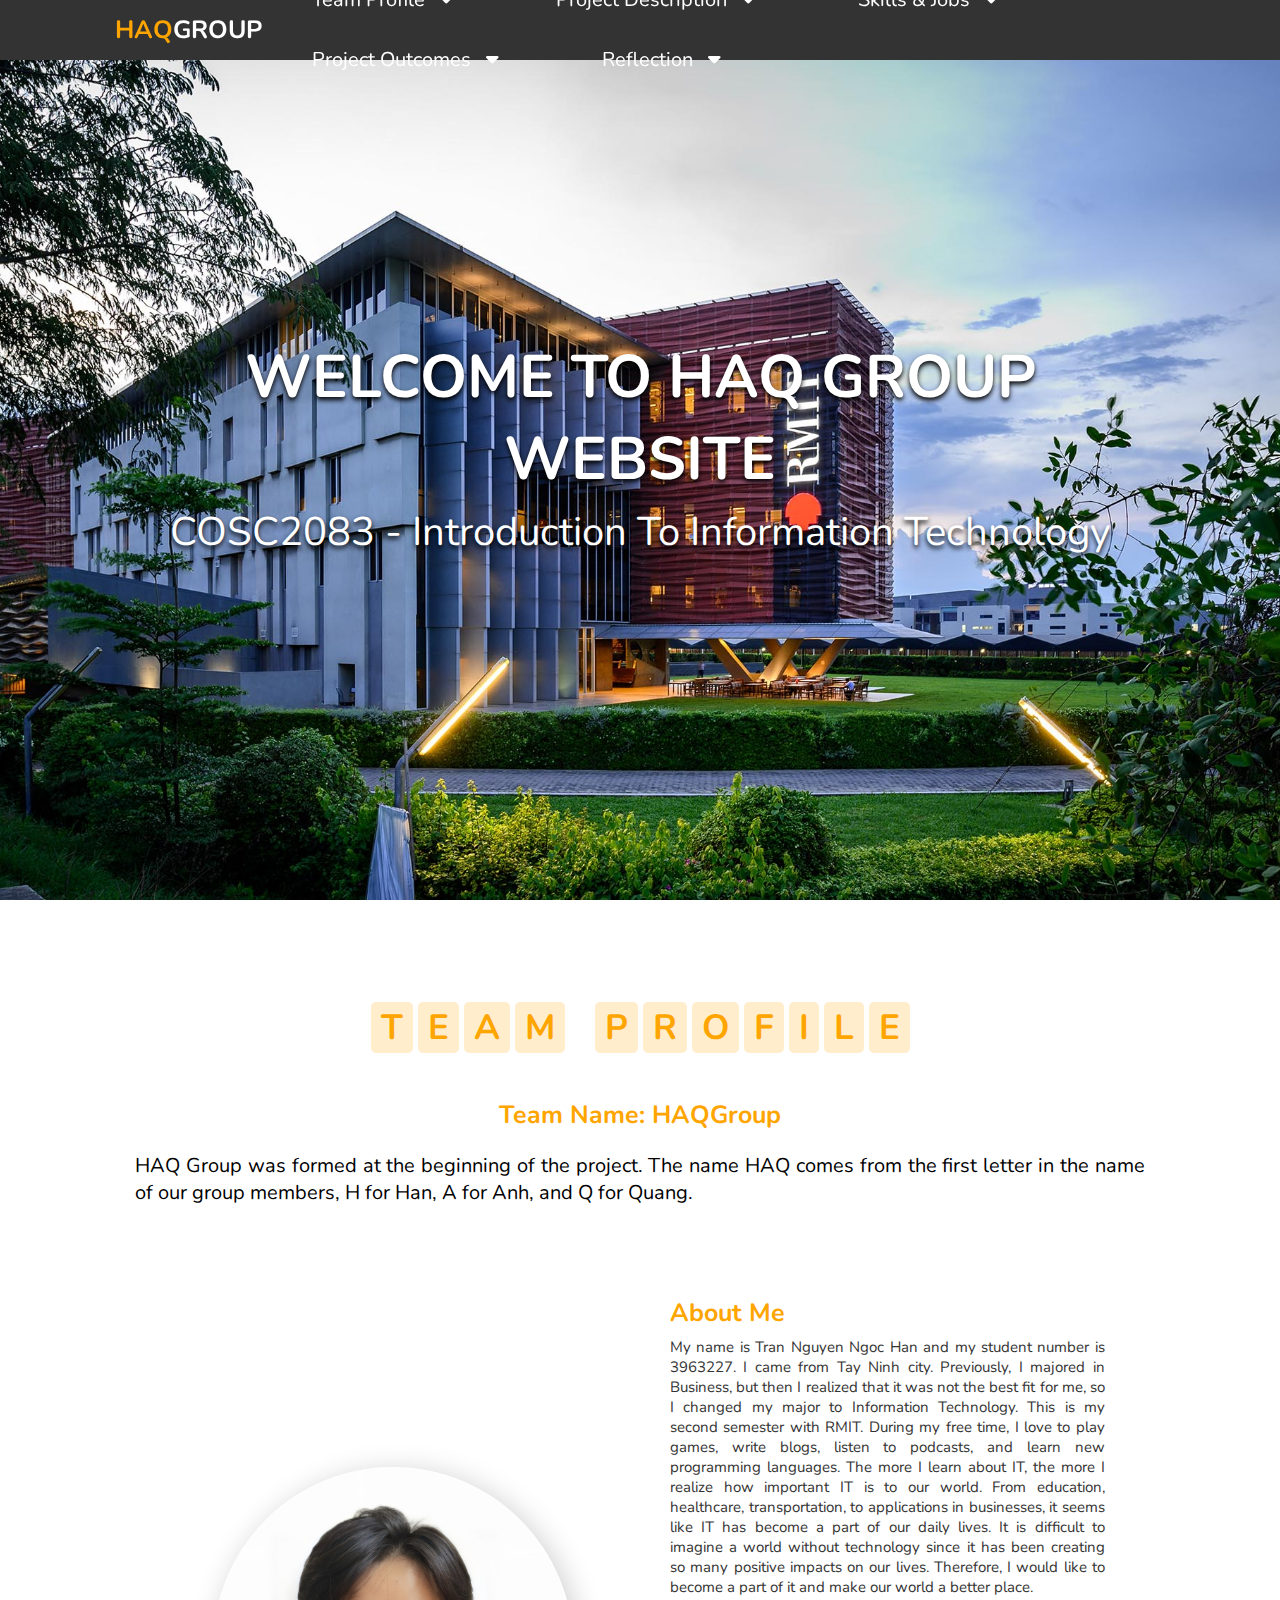
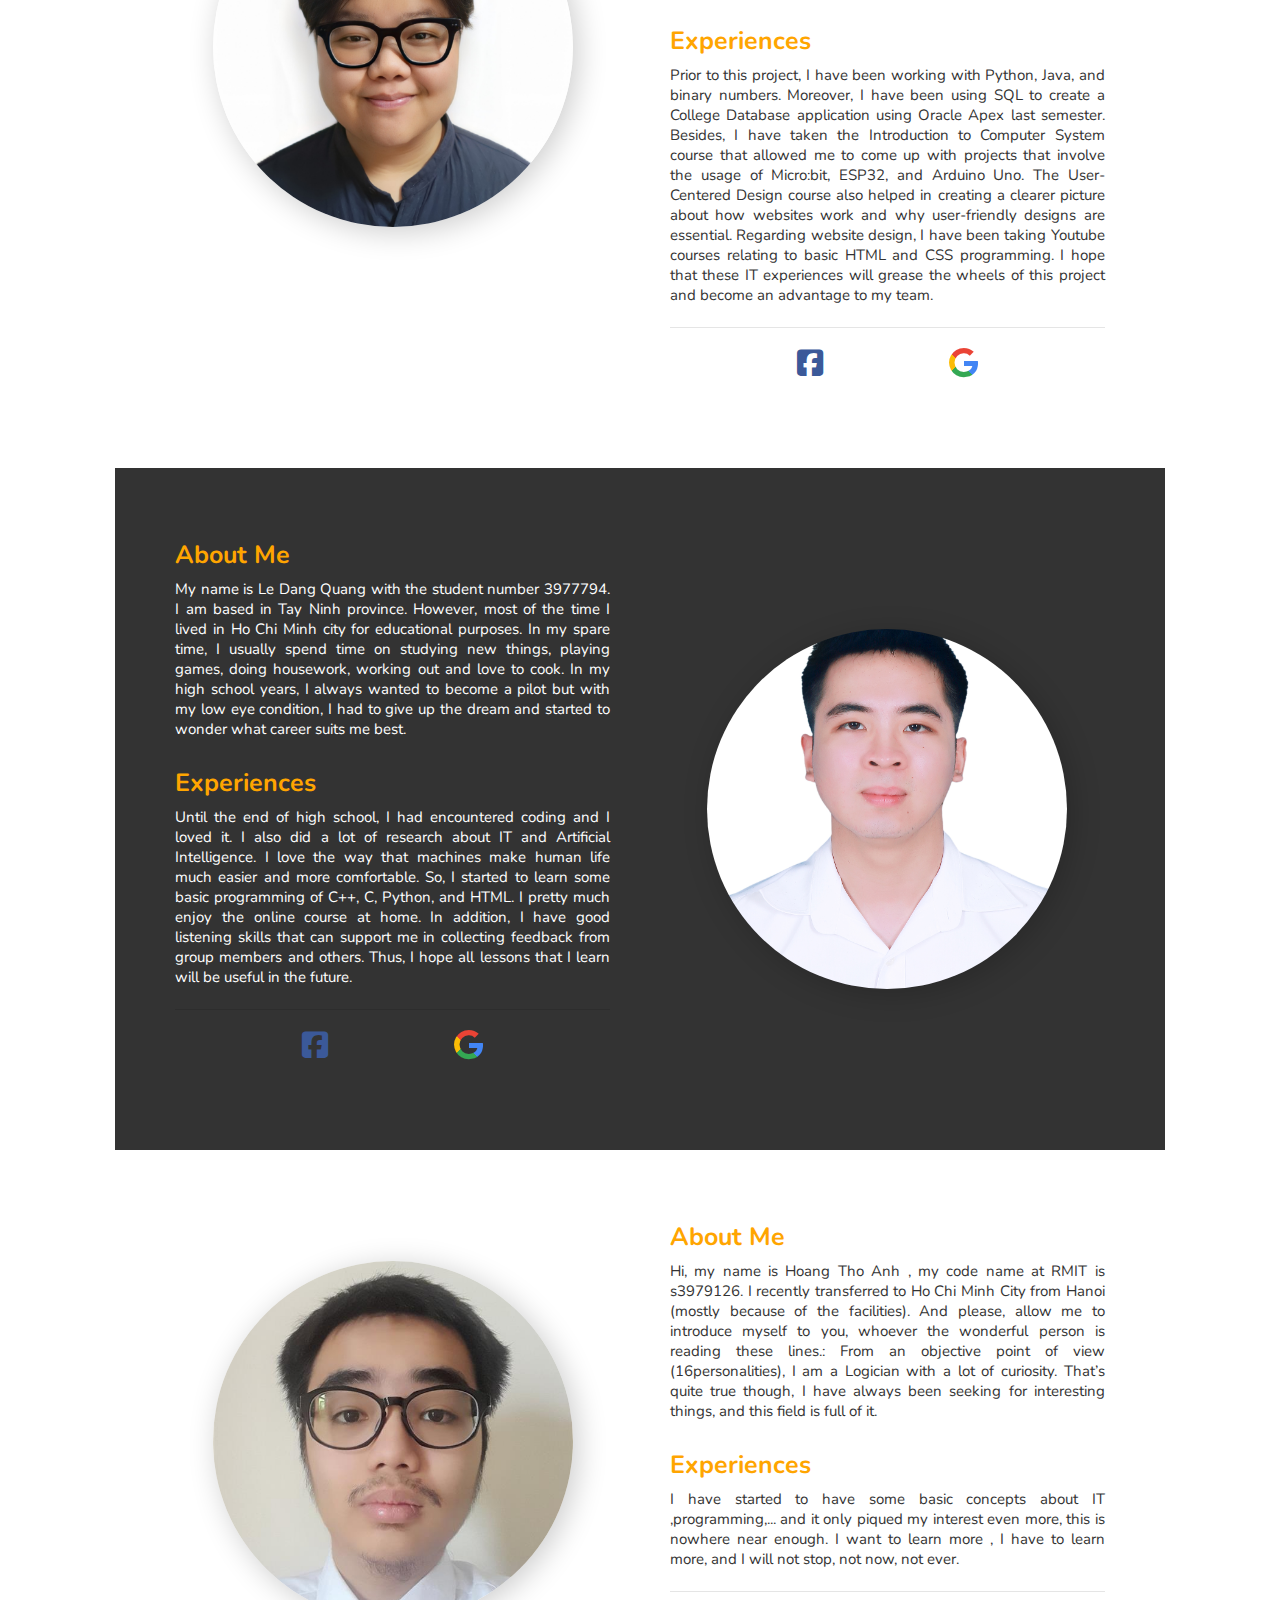
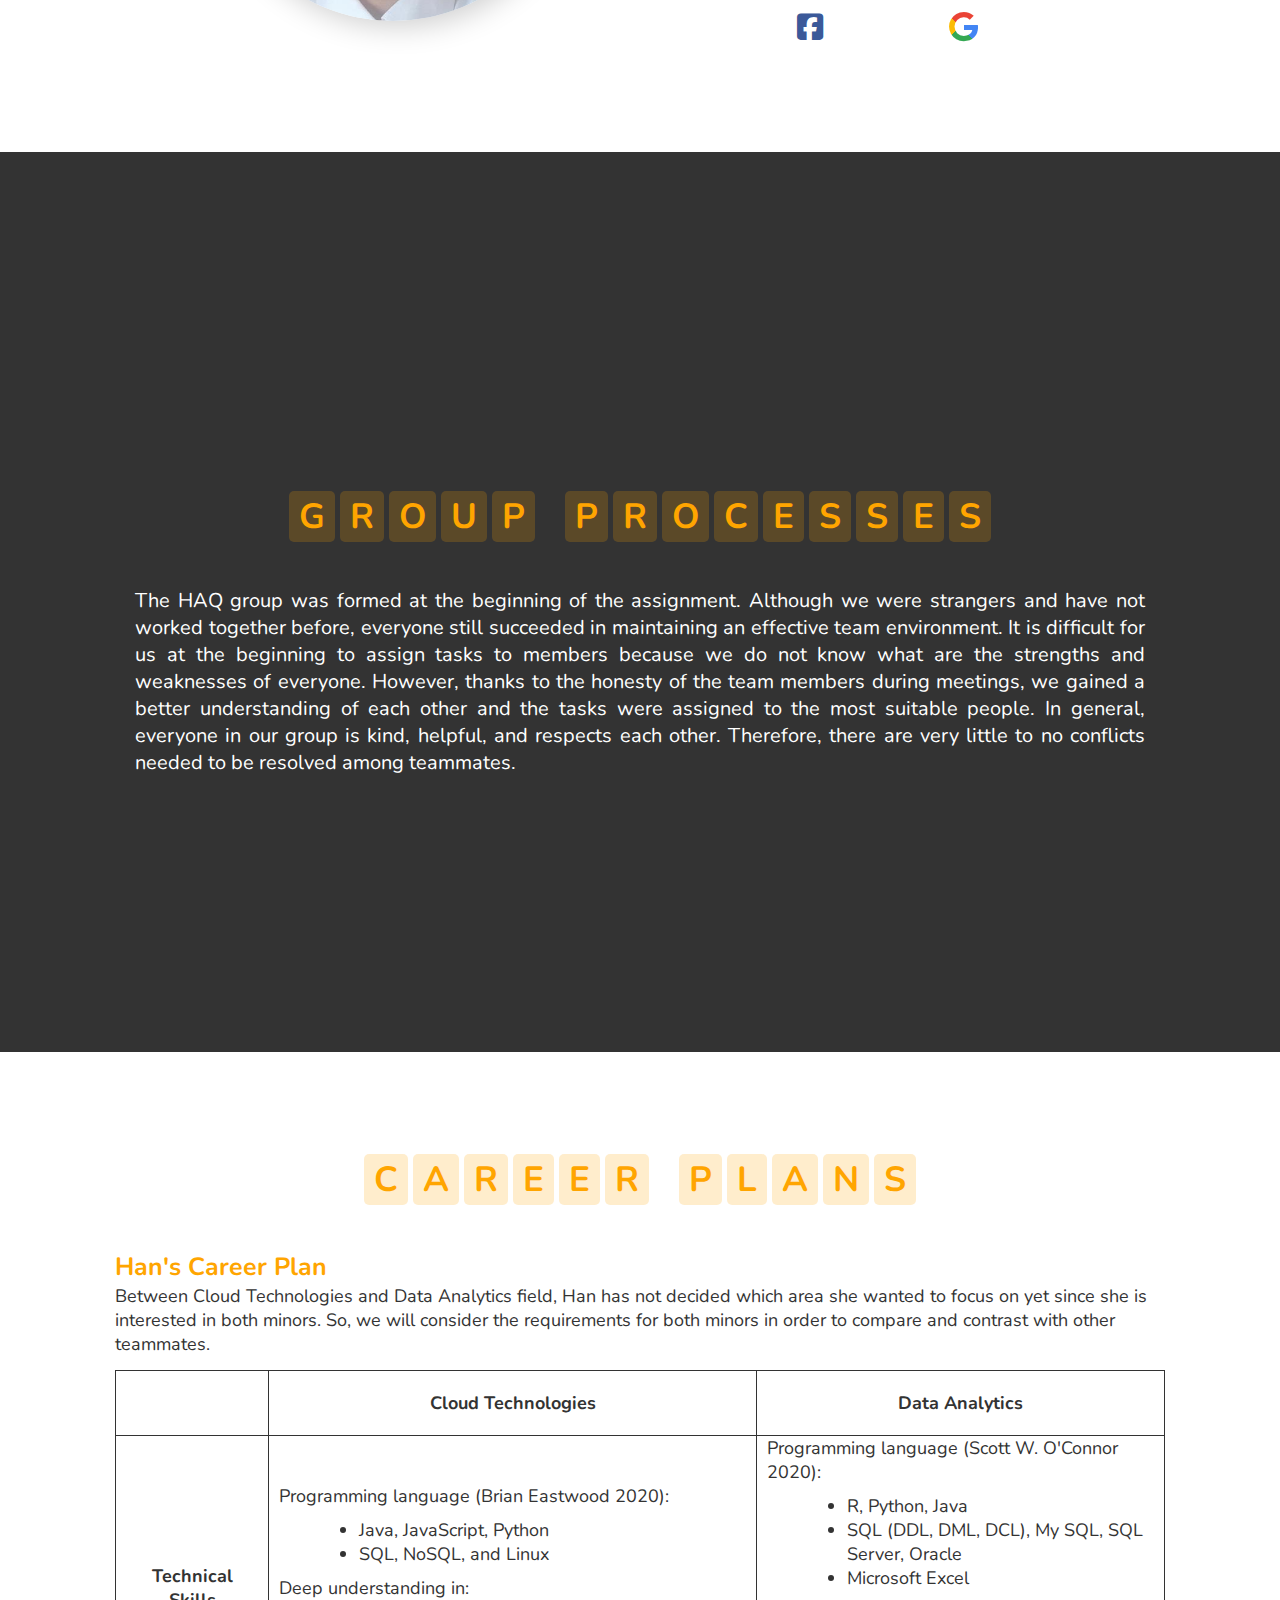
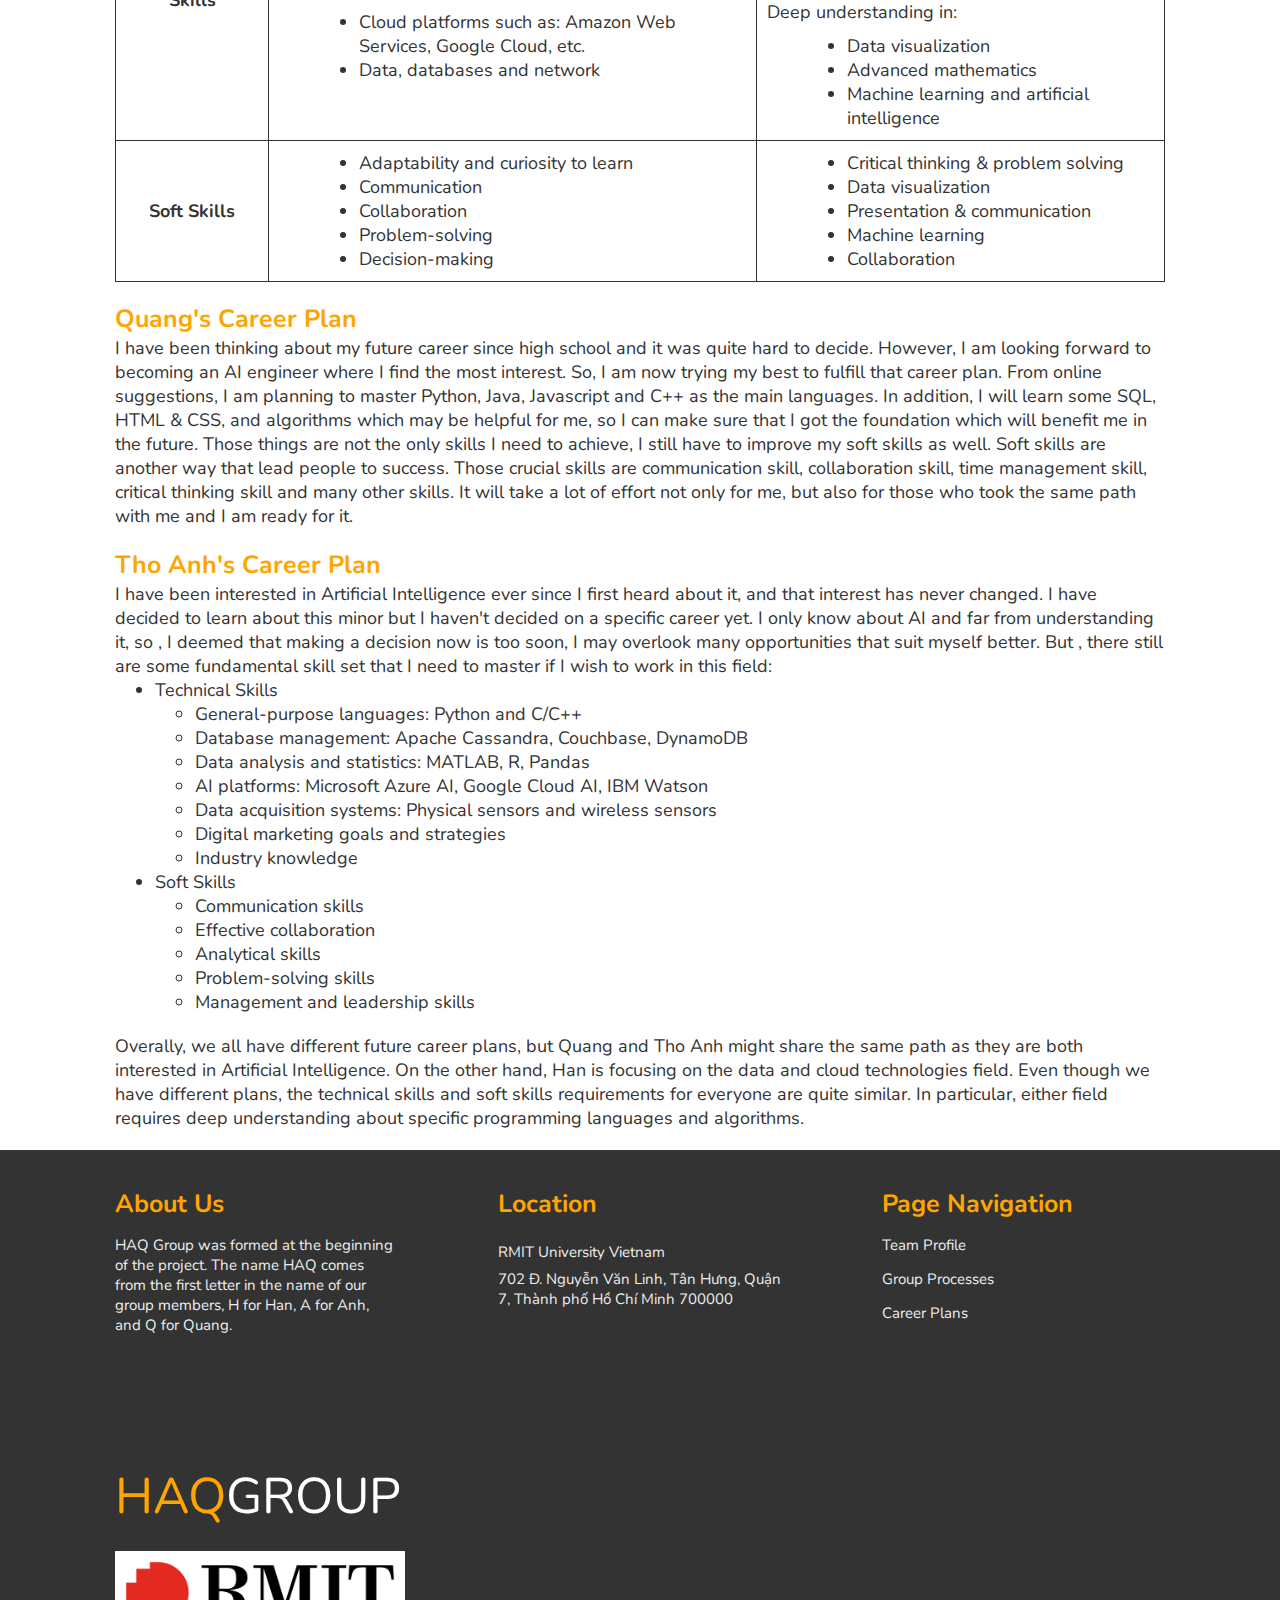
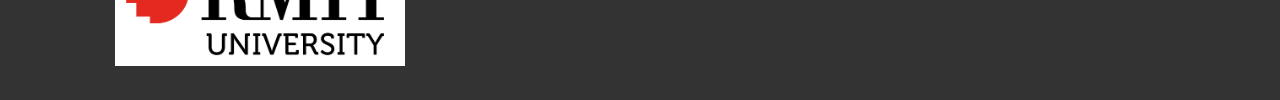
==== commit 3c2b9fb6: "modify navbar" ====
--- a/index.html
+++ b/index.html
@@ -6,7 +6,7 @@
     <title>HAQGroup Team Profile</title>
 
     <!-- Custom css file link -->
-    <link rel="stylesheet" href="./TeamWeb/team-profile.css">
+    <link rel="stylesheet" href="./TeamWeb/style.css">
 
     <!-- Font awesom cdn link -->
     <link rel="stylesheet" href="https://cdnjs.cloudflare.com/ajax/libs/font-awesome/6.2.1/css/all.min.css">
@@ -15,26 +15,54 @@
   <body>
      <!-- header section starts -->
      <header>
-      <div id="menu-bar" class="fas fa-bars"></div>
-
       <a href="index.html#home" class="logo"><span>HAQ</span>Group</a>
-
-      <nav class="navbar">
-        <a href="team-profile.html">team profile</a>
-        <a href="project-desc.html"> project description</a>
-        <a href="skill-job.html">skills & jobs</a>
-        <a href="product.html">product</a>
-        <a href="reflection.html">reflection</a>
-      </nav>
-       
-      <div class="icons">
-        <i class="fas fa-search" id="search-btn"></i>
-      </div>
-
-      <form action="" class="search-bar-container">
-        <input type="search" id="search-bar" placeholder="search here...">
-        <label for="search-bar" class="fas fa-search"></label>
-      </form>
+      <ul id="nav">
+        <li>
+          <a href="index.html">Team Profile <i class="fa fa-caret-down"></i></a>
+          <ul class="subnav">
+            <li><a href="#personal-info">Personal infomation</a></li>
+            <li><a href="#group-process">Group process</a></li>
+            <li><a href="#career-plan">Career plan</a></li>
+          </ul>
+        </li>
+        <li>
+          <a href="project-desc.html">Project Description <i class="fa fa-caret-down"></i></a>
+          <ul class="subnav">
+            <li><a href="project-desc.html#overview">Overview</a></li>
+            <li><a href="project-desc.html#motivation">Motivation</a></li>
+            <li><a href="project-desc.html#landscape">Landscape</a></li>
+            <li><a href="project-desc.html#detail-desc-p1">Aims, Plan & Progress</a></li>
+            <li><a href="project-desc.html#detail-desc-p2">Roles, Scopes & Limits</a></li>
+            <li><a href="project-desc.html#detail-desc-p3">Tools & Technology</a></li>
+            <li><a href="project-desc.html#detail-desc-p4">Risks & Group Communication</a></li>
+          </ul>
+        </li>
+
+        <li>
+          <a href="skill-job.html">Skills & Jobs <i class="fa fa-caret-down"></i></a>
+          <ul class="subnav">
+            <li><a href="skill-job.html#dtb-admin">Database Administrator</a></li>
+            <li><a href="skill-job.html#data-sci">Data Scientist</a></li>
+            <li><a href="skill-job.html#web-dev">Web developer</a></li>
+          </ul>
+        </li>
+        <li>
+          <a href="product.html">Project Outcomes <i class="fa fa-caret-down"></i></a>
+          <ul class="subnav">
+            <li><a href="product.html#tool">Tools (Websites & repositories links)</a></li>
+            <li><a href="product.html#project-outcome">Project Outcomes</a></li>
+            <li><a href="product.html#gallery">Gallery</a></li>
+          </ul>
+        </li>
+        <li>
+          <a href="reflection.html">Reflection <i class="fa fa-caret-down"></i></a>
+          <ul class="subnav">
+            <li><a href="reflection.html#group-reflection">Group Reflection</a></li>
+            <li><a href="reflection.html#individual-reflection">Individual Reflection</a></li>
+            <li><a href="reflection.html#references">References</a></li>
+          </ul>
+        </li>
+      </ul>
     </header>
     <!-- header section ends -->
 
@@ -54,7 +82,7 @@
     <!-- home section ends -->
 
     <!-- Personal information section starts -->
-    <section class="personal-info" id="personal-info">
+    <section class="bright-section" id="personal-info">
       <h1 class="heading">
         <span>t</span>
         <span>e</span>
@@ -144,7 +172,7 @@
     <!-- personal information section ends -->
 
     <!-- group processes section starts -->
-    <section class="group-process" id="group-process">
+    <section class="dark-section" id="group-process">
       <h1 class="heading">
         <span>g</span>
         <span>r</span>
@@ -169,7 +197,7 @@
     <!-- group processes section ends -->
 
     <!-- career plan section starts -->
-    <section class="career-plan" id="career-plan">
+    <section class="bright-section" id="career-plan">
       <h1 class="heading">
         <span>c</span>
         <span>a</span>
@@ -308,8 +336,7 @@
       <div class="box-container">
         <div class="box">
           <h3>about us</h3>
-          <p>Lorem ipsum dolor sit amet consectetur adipisicing elit. Repellat beatae labore illum placeat. 
-            Nemo error delectus quae necessitatibus, amet obcaecati id deserunt ut laboriosam quasi veniam hic dicta atque rem?</p>
+          <p>HAQ Group was formed at the beginning of the project. The name HAQ comes from the first letter in the name of our group members, H for Han, A for Anh, and Q for Quang. </p>
         </div>
 
         <div class="box">
@@ -334,9 +361,5 @@
       
     </section>
     <!-- footer section ends -->
-
-    
-    <!-- custom js file link -->
-    <script src="./TeamWeb/script.js"></script>
   </body>
 </html>--- a/TeamWeb/style.css
+++ b/TeamWeb/style.css
@@ -0,0 +1,438 @@
+@import url('https://fonts.googleapis.com/css2?family=Nunito:wght@200;300;400;600;700&display=swap');
+
+:root{
+    --orange: #ffa500;
+}
+
+*{
+    font-family: 'Nunito', sans-serif;
+    margin:0;
+    padding:0;
+    box-sizing: border-box;
+    text-transform: capitalize;
+    outline:none;
+    border: none;
+    text-decoration: none;
+    transition: all .2s linear;
+}
+
+*::selection{
+    background: var(--orange);
+    color:#fff;
+}
+
+html{
+    font-size: 62.5%;
+    overflow-x:hidden;
+    scroll-padding-top: 6rem;
+    scroll-behavior:smooth;
+}
+
+section{
+    padding: 2rem 9%;
+}
+
+.home{
+    height: 100vh;
+    display: flex;
+    align-items: center;
+    justify-content:center;
+    flex-flow: column;
+    position:relative;
+}
+
+.home .content{
+    text-align: center;
+}
+
+.home .content h3{
+    font-size: 6rem;
+    color: #fff;
+    text-transform: uppercase;
+    text-shadow: 0 0.3rem 0.5rem rgba(0,0,0,1);
+}
+
+.home .content p{
+    font-size: 4rem;
+    color:#fff;
+    padding: 0.5rem 0;
+    text-shadow: 0 0.3rem 0.5rem rgba(0,0,0,1);
+} 
+
+.home .background-container img{
+    position:absolute;
+    top: 0;
+    left: 0;
+    z-index:-1;
+    height:100%;
+    width:100%;
+    object-fit: cover;
+}
+
+.heading{
+    text-align: center;
+    padding: 0 0 2.5rem 0;
+    margin-top: 82px;
+}
+
+.heading span{
+    font-size: 3.5rem;
+    background: rgba(255,165,0,0.2);
+    color: var(--orange);
+    border-radius: 0.5rem;
+    padding: 0.2rem 1rem;
+    display: inline-block;
+}
+
+.heading span.space{
+    background: none;
+}
+
+header{
+    position: fixed;
+    top: 0; 
+    left: 0;
+    right:0;
+    background: #333;
+    z-index: 1000;
+    display: flex;
+    align-items: center;
+    justify-content: space-between;
+    padding: 0 9%;
+    height: 6rem;
+}
+
+header .logo{
+    font-size:2.5rem;
+    font-weight: bolder;
+    color: #fff;
+    text-transform: uppercase;
+}
+
+header .logo span
+{
+    color:var(--orange);
+}
+
+header .icons i{
+    font-size: 2.5rem;
+    color: #fff;
+    cursor: pointer;
+}
+
+header .icons i:hover{
+    color: var(--orange)
+}
+
+
+#menu-bar{
+    color: #fff;
+    border: .1rem solid #fff;
+    border-radius: .5rem;
+    font-size: 3rem;
+    padding: .5rem 1.2rem;
+    cursor:pointer;
+    display:none;
+}
+
+#nav i{
+    padding-left: 1rem;
+}
+
+#nav, .subnav{
+    list-style-type: none;
+}
+
+#nav > li{
+    display: inline-block;
+}
+
+#nav li{
+    position: relative;
+}
+
+#nav > li > a{
+    color: #fff;
+}
+
+#nav li a{
+    font-size: 2rem;
+    line-height: 6rem;
+    padding: 0 5rem;
+    display:block;
+}
+
+#nav li:hover .subnav{
+    display:block;
+}
+
+#nav > li:hover > a,
+#nav .subnav li:hover{
+    color: #000;
+    background-color: #ccc;
+}
+
+#nav .subnav{
+    display: none;
+    position:absolute;
+    background-color: #fff;
+    box-shadow: 0 0 1rem rgba(0,0,0,0.3);
+    min-width: 30rem;
+}
+
+#nav .subnav a{
+    font-size: 1.5rem;
+    color:#000;
+    line-height: 5rem;
+    padding: 0 2rem;
+}
+
+
+
+.bright-section{
+    min-height: 80vh;
+    display: flex;
+    align-items: center;
+    justify-content:center;
+    flex-flow: column;
+    position:relative;
+}
+
+#personal-info .box-container,
+#personal-info .box-container-dark{
+    display: flex;
+    flex-wrap: wrap;
+    align-items: center;
+    justify-content: center;
+    padding: 3rem 3rem 5rem 3rem;
+}
+
+#personal-info .box-container-dark{
+    background: #333;
+    width: 100%;
+}
+
+#personal-info .box-container .box,
+#personal-info .box-container-dark .box{
+    flex: 1 1 25rem;
+    padding-top: 2rem;
+}
+
+#personal-info .box .textbox{
+    padding: 0 3rem 2rem 3rem;
+}
+
+#personal-info .box-container .box .textbox:hover{
+    box-shadow: 0 1rem 2rem rgba(0,0,0,0.5);
+}
+
+#personal-info .box-container-dark .box .textbox:hover{
+    box-shadow: 0 1rem 2rem rgba(0,0,0,1);
+}
+
+#personal-info .textbox h3{
+    font-size: 2.5rem;
+    padding-top: 2rem;
+}
+
+#personal-info h3,
+.dark-section h3{
+    font-size: 2.5rem;
+    padding-top: 2rem;
+    color: var(--orange);
+}
+
+#personal-info p{
+    font-size:2rem;
+    text-transform:none;
+    padding: 2rem;
+    text-align: justify;
+    font-weight: normal;
+}
+
+#personal-info .textbox p{
+    font-size: 1.5rem;
+    padding: 0.7rem 0;
+    text-transform: none;
+    border-radius: 0.5rem;
+    text-align: justify;
+}
+
+.box-container h3,
+.box-container-dark h3{
+    color: var(--orange);
+}
+
+.box-container p{
+    color: #333;
+}
+
+.box-container-dark p{
+    color: #fff;
+}
+
+.box-container .box img,
+.box-container-dark .box img{
+    width: 36rem;
+    height: 36rem;
+    object-fit: cover;
+    border-radius: 50%;
+    box-shadow: 0.5rem 0.5rem 3rem rgba(0,0,0,0.2);
+    margin: auto;
+    display:block;
+}
+
+.social-media{
+    width:100%;
+    list-style: none;
+    display: flex;
+    justify-content:  space-evenly;
+    padding: 2rem 0;
+    margin-top: 1.5rem;
+    border-top: 1px solid rgba(0,0,0,0.1);
+}
+
+.social-media i{
+    font-size: 3rem;
+}
+
+.fa-facebook-square{
+    color: #3b5999;
+}
+
+.fa-google{
+    background: conic-gradient(from -45deg, #ea4335 110deg, #4285f4 90deg 180deg, #34a853 180deg 270deg, #fbbc05 270deg) 73% 55%/150% 150% no-repeat;
+    -webkit-background-clip: text;
+    background-clip: text;
+    color: transparent;
+    -webkit-text-fill-color: transparent;
+}
+
+.dark-section{
+    min-height: 100vh;
+    display: flex;
+    align-items: center;
+    justify-content:center;
+    flex-flow: column;
+    position:relative;
+    background-color: #333;
+}
+
+.dark-section .text-content p{
+    font-size: 2rem;
+    color:#fff;
+    text-transform:none;
+    padding: 2rem;
+    text-align: justify;
+}
+
+
+#career-plan h3{
+    font-size: 2.5rem;
+    padding-top: 2rem;
+    color: var(--orange);
+}
+
+#career-plan .person-plan p,
+#career-plan .person-plan th,td{
+    font-size: 1.8rem;
+    text-transform:none;
+    color:#333;
+}
+
+.person-plan table th{
+    text-align: center;
+    font-weight: bold;
+    padding: 2rem;
+}
+
+table td{
+    padding: 0 1rem;
+}
+
+table ul{
+    padding: 1rem 1rem 1rem 4rem;
+}
+
+#career-plan table, th, td{
+    width: auto;
+    border: 1px solid;
+    border-collapse: collapse;
+}
+
+.person-plan ul{
+    margin-left: 4rem;
+}
+
+.person-plan li{
+    font-size: 1.8rem;
+    text-transform:none;
+    color:#333;
+}
+
+#comparison{
+    margin-top: 2rem;
+}
+
+.footer{
+    background-color: #333;
+}
+
+.footer .box-container{
+    display: flex;
+    flex-wrap: wrap;
+    gap: 10rem;
+}
+
+.footer .box-container .box{
+    padding: 1rem 0;
+    flex: 1 1 25rem;
+}
+
+.footer .box-container .box h3{
+    font-size: 2.5rem;
+    padding: 0.7rem 0;
+    color: var(--orange);
+}
+
+.footer .box-container .box p{
+    font-size: 1.5rem;
+    padding: 0.7rem 0;
+    color: #eee;
+    text-transform: none;
+}
+
+.footer .box-container .box a{
+    font-size: 1.5rem;
+    padding: 0.7rem 0;
+    color: #eee;
+    display: block;
+}
+
+.footer .box-container .box a:hover{
+    color:var(--orange);
+    text-decoration: underline;
+}
+
+.footer img{
+    max-width:290px;
+    padding: 1rem;
+    margin-top: 2rem;
+    background-color: #fff;
+}
+
+.footer .logo-container{
+    padding: 1rem 0;
+    flex: 1 1 25rem;
+}
+
+.footer .logo-container a{
+    font-size: 5rem;
+    color:#fff;
+    text-transform: uppercase;
+}
+
+.footer .logo-container span{
+    color: var(--orange);
+}
+
